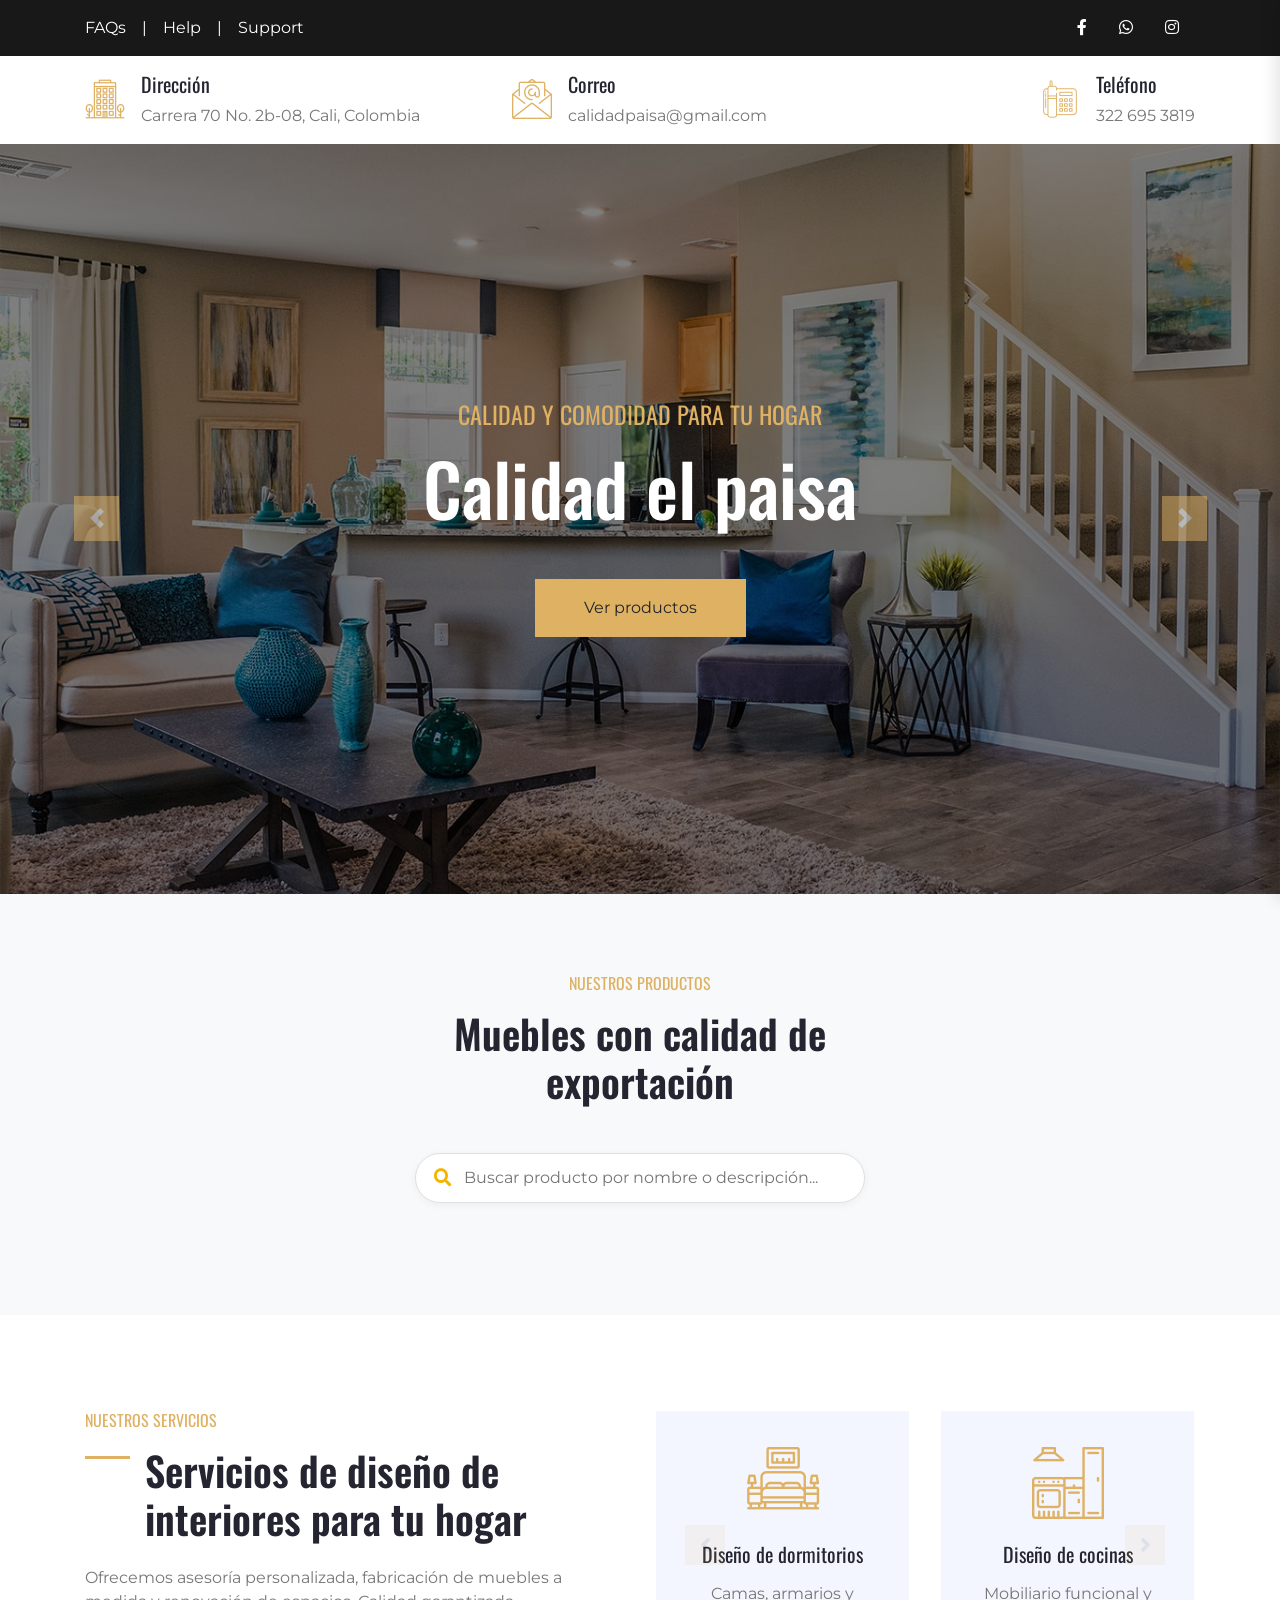
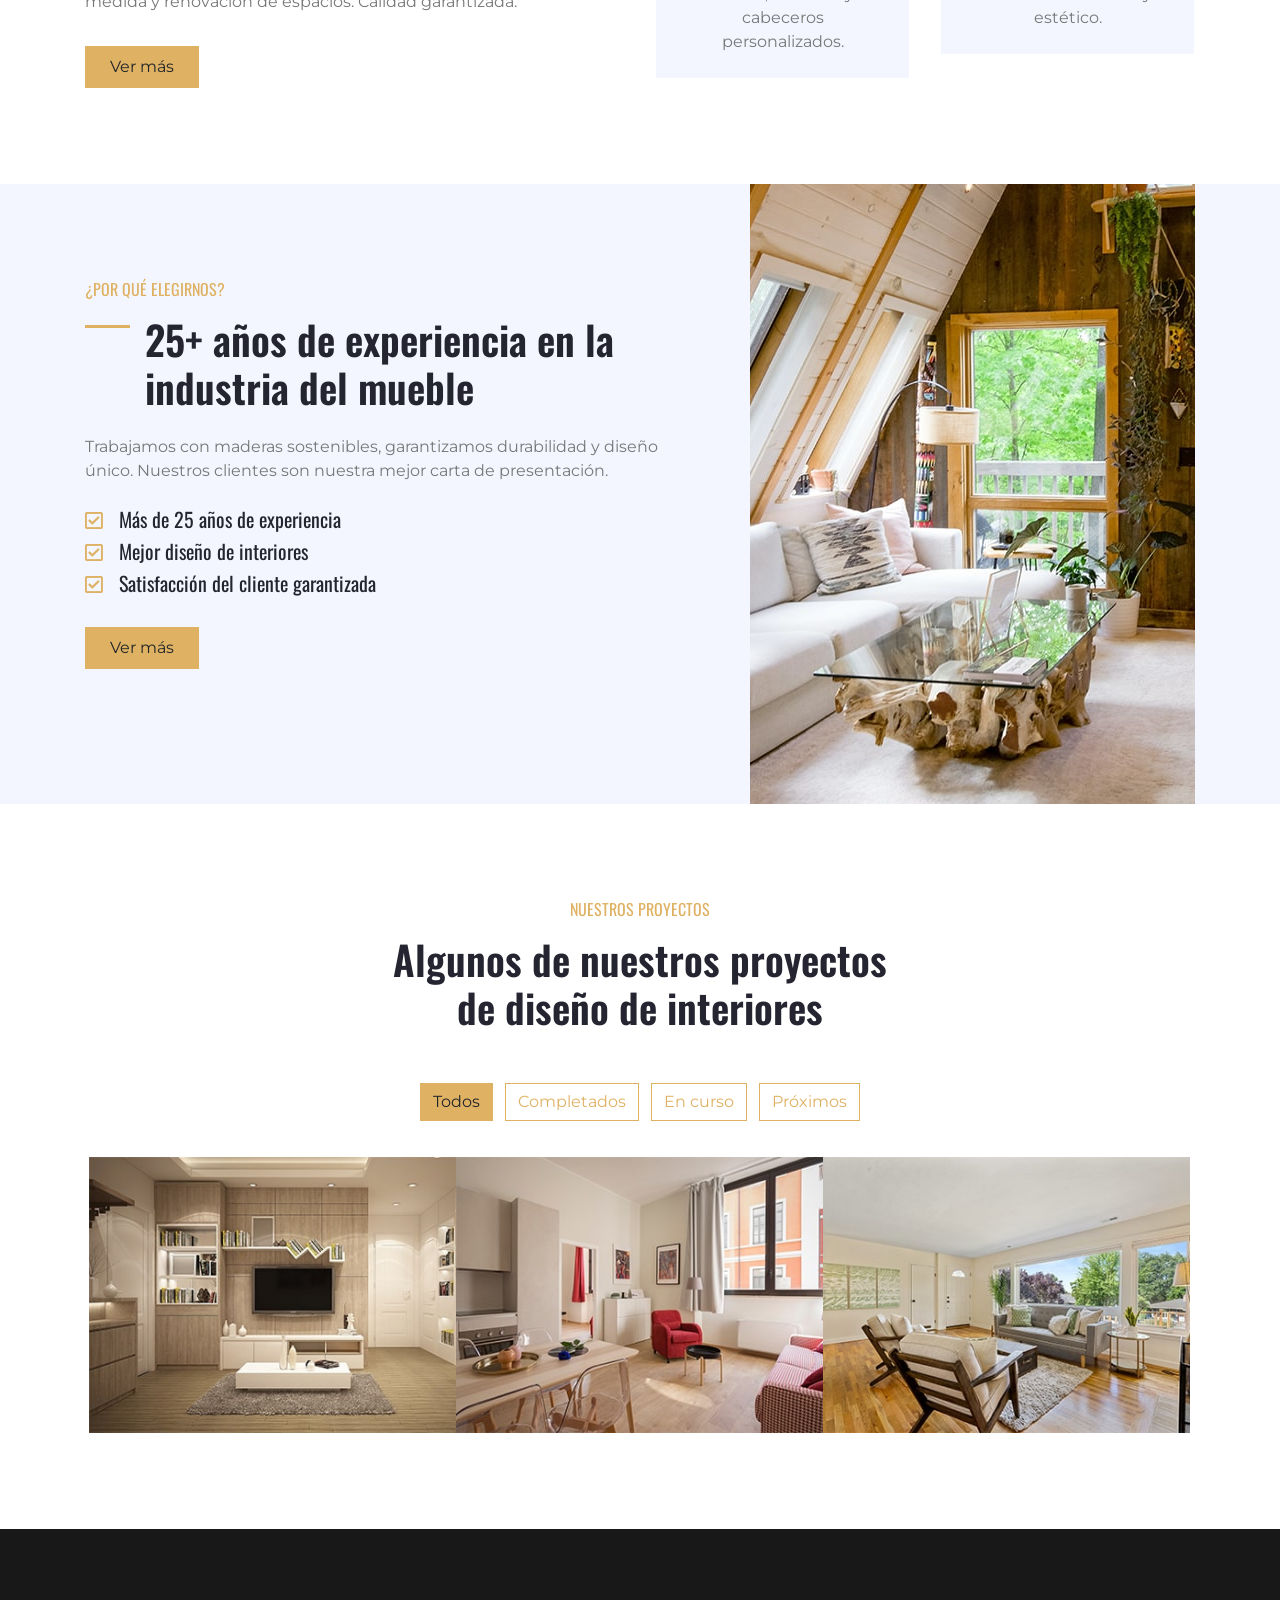
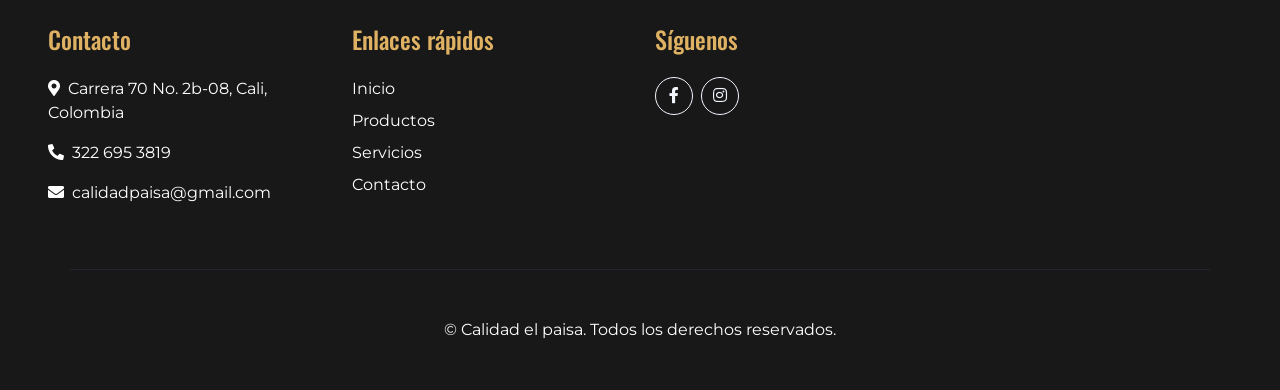
==== index.html @ 8c8263cc "crear un componente para el header" ====
<!DOCTYPE html>
<html lang="es">

<head>
    <meta charset="utf-8">
    <title>Calidad el paisa - Tienda de Muebles</title>
    <meta content="width=device-width, initial-scale=1.0" name="viewport">
    <meta content="Muebles de calidad, diseño de interiores, Calidad el paisa" name="keywords">
    <meta content="Tienda de muebles y diseño de interiores Calidad el paisa" name="description">

    <!-- Favicon -->
    <link href="img/favicon.ico" rel="icon">

    <!-- Google Web Fonts -->
    <link href="https://fonts.googleapis.com/css2?family=Montserrat&family=Oswald:wght@400;500;600&display=swap" rel="stylesheet">

    <!-- Font Awesome -->
    <link href="https://cdnjs.cloudflare.com/ajax/libs/font-awesome/5.10.0/css/all.min.css" rel="stylesheet">

    <!-- Flaticon Font -->
    <link href="lib/flaticon/font/flaticon.css" rel="stylesheet">

    <!-- Libraries Stylesheet -->
    <link href="lib/owlcarousel/assets/owl.carousel.min.css" rel="stylesheet">
    <link href="lib/lightbox/css/lightbox.min.css" rel="stylesheet">

    <!-- Customized Bootstrap Stylesheet -->
    <link href="css/style.css" rel="stylesheet">
    
    <style>
        .products-section {
            padding: 5rem 0;
            background: #f8f9fa;
        }
        .product-card {
            background: white;
            border-radius: 8px;
            overflow: hidden;
            transition: all 0.3s ease;
            box-shadow: 0 5px 15px rgba(0,0,0,0.05);
            margin-bottom: 30px;
        }
        .product-card:hover {
            transform: translateY(-5px);
            box-shadow: 0 15px 30px rgba(0,0,0,0.1);
        }
        .product-img {
            height: 250px;
            background-size: cover;
            background-position: center;
            background-color: #e9ecef;
        }
        .product-body {
            padding: 1.5rem;
        }
        .product-title {
            font-weight: 600;
            font-size: 1.2rem;
            margin-bottom: 0.5rem;
        }
        .product-price {
            font-size: 1.4rem;
            font-weight: 700;
            color: #f4b400;
            margin: 0.5rem 0;
        }
        .btn-add-cart {
            width: 100%;
            background: #f4b400;
            color: #2c2c2c;
            border: none;
            padding: 8px;
            border-radius: 4px;
            font-weight: 600;
            transition: 0.2s;
        }
        .btn-add-cart:hover {
            background: #e0a800;
        }
        .cart-sidebar {
            position: fixed;
            top: 0;
            right: -450px;
            width: 450px;
            height: 100%;
            background: white;
            box-shadow: -5px 0 15px rgba(0,0,0,0.1);
            z-index: 9999;
            transition: right 0.3s ease;
            display: flex;
            flex-direction: column;
        }
        .cart-sidebar.open {
            right: 0;
        }
        .cart-header {
            padding: 1.5rem;
            border-bottom: 1px solid #dee2e6;
            display: flex;
            justify-content: space-between;
            align-items: center;
        }
        .cart-items {
            flex: 1;
            overflow-y: auto;
            padding: 1rem;
        }
        .cart-item {
            display: flex;
            gap: 15px;
            margin-bottom: 1rem;
            border-bottom: 1px solid #f0f0f0;
            padding-bottom: 1rem;
        }
        .cart-item-img {
            width: 70px;
            height: 70px;
            background-size: cover;
            border-radius: 8px;
        }
        .cart-item-details {
            flex: 1;
        }
        .cart-item-title {
            font-weight: 600;
        }
        .cart-item-price {
            color: #f4b400;
            font-weight: 700;
        }
        .cart-qty {
            display: flex;
            align-items: center;
            gap: 10px;
            margin-top: 8px;
        }
        .cart-qty button {
            background: #f8f9fa;
            border: 1px solid #ddd;
            width: 28px;
            height: 28px;
            border-radius: 4px;
            cursor: pointer;
        }
        .cart-footer {
            padding: 1.5rem;
            border-top: 1px solid #dee2e6;
        }
        .cart-total {
            font-size: 1.3rem;
            font-weight: 800;
            margin-bottom: 1rem;
        }
        .btn-checkout {
            background: #f4b400;
            width: 100%;
            padding: 12px;
            border: none;
            border-radius: 4px;
            font-weight: bold;
        }
        .cart-count {
            background: #f4b400;
            color: #2c2c2c;
            border-radius: 50%;
            padding: 2px 8px;
            font-size: 12px;
            margin-left: 5px;
        }
        .toast-notification {
            position: fixed;
            bottom: 20px;
            left: 50%;
            transform: translateX(-50%);
            background: #28a745;
            color: white;
            padding: 10px 20px;
            border-radius: 40px;
            z-index: 10000;
            opacity: 0;
            transition: opacity 0.3s;
            pointer-events: none;
        }
        .toast-notification.show {
            opacity: 1;
        }
        .user-welcome {
            cursor: pointer;
        }
        .search-container {
            margin-bottom: 2rem;
            max-width: 450px;
            margin-left: auto;
            margin-right: auto;
        }
        .search-input-group {
            position: relative;
            display: flex;
            align-items: center;
            background: white;
            border-radius: 50px;
            box-shadow: 0 2px 8px rgba(0,0,0,0.05);
            border: 1px solid #e0e0e0;
            transition: all 0.2s;
        }
        .search-input-group:focus-within {
            border-color: #f4b400;
            box-shadow: 0 4px 12px rgba(244,180,0,0.1);
        }
        .search-icon {
            position: absolute;
            left: 18px;
            color: #f4b400;
            font-size: 1.1rem;
        }
        .search-input {
            width: 100%;
            padding: 12px 20px 12px 48px;
            border: none;
            border-radius: 50px;
            outline: none;
            font-size: 1rem;
            background: transparent;
        }
        .clear-search {
            position: absolute;
            right: 15px;
            background: none;
            border: none;
            color: #aaa;
            cursor: pointer;
            font-size: 1.2rem;
            display: none;
        }
        .clear-search:hover {
            color: #f4b400;
        }
        .no-results {
            text-align: center;
            padding: 3rem;
            background: white;
            border-radius: 12px;
            color: #6c757d;
        }
        @media (max-width: 576px) {
            .cart-sidebar { width: 100%; right: -100%; }
            .search-container { max-width: 100%; }
        }
    </style>
</head>

<body>

    <!-- Topbar -->
    <div class="container-fluid bg-dark py-3">
        <div class="container">
            <div class="row">
                <div class="col-md-6 text-center text-lg-left mb-2 mb-lg-0">
                    <div class="d-inline-flex align-items-center">
                        <a class="text-white pr-3" href="#">FAQs</a>
                        <span class="text-white">|</span>
                        <a class="text-white px-3" href="#">Help</a>
                        <span class="text-white">|</span>
                        <a class="text-white pl-3" href="#">Support</a>
                    </div>
                </div>
                <div class="col-md-6 text-center text-lg-right">
                    <div class="d-inline-flex align-items-center">
                        <a class="text-white px-3" href="https://www.facebook.com/people/Muebles-y-colchones-Calidad-el-Paisa/100066455125406/"><i class="fab fa-facebook-f"></i></a>
                        <a class="text-white px-3" href="javascript:void(0);"><i class="fab fa-whatsapp"></i></a>
                        <a class="text-white px-3" href="https://www.instagram.com/calidadelpaisa/"><i class="fab fa-instagram"></i></a>
                    </div>
                </div>
            </div>
        </div>
    </div>

    <div id="header-container"></div>

    <!-- Under Nav -->
    <div class="container-fluid bg-white py-3">
        <div class="container">
            <div class="row">
                <div class="col-lg-4 text-left mb-3 mb-lg-0">
                    <div class="d-inline-flex text-left">
                        <h1 class="flaticon-office font-weight-normal text-primary m-0 mr-3"></h1>
                        <div class="d-flex flex-column">
                            <h5>Dirección</h5>
                            <p class="m-0">Carrera 70 No. 2b-08, Cali, Colombia</p>
                        </div>
                    </div>
                </div>
                <div class="col-lg-4 text-left text-lg-center mb-3 mb-lg-0">
                    <div class="d-inline-flex text-left">
                        <h1 class="flaticon-email font-weight-normal text-primary m-0 mr-3"></h1>
                        <div class="d-flex flex-column">
                            <h5>Correo</h5>
                            <p class="m-0">calidadpaisa@gmail.com</p>
                        </div>
                    </div>
                </div>
                <div class="col-lg-4 text-left text-lg-right mb-3 mb-lg-0">
                    <div class="d-inline-flex text-left">
                        <h1 class="flaticon-telephone font-weight-normal text-primary m-0 mr-3"></h1>
                        <div class="d-flex flex-column">
                            <h5>Teléfono</h5>
                            <p class="m-0">322 695 3819</p>
                        </div>
                    </div>
                </div>
            </div>
        </div>
    </div>

    <!-- Carousel -->
    <div class="container-fluid p-0">
        <div id="header-carousel" class="carousel slide" data-ride="carousel">
            <div class="carousel-inner">
                <div class="carousel-item active">
                    <img class="w-100" src="img/carousel-1.jpg" alt="Image">
                    <div class="carousel-caption d-flex flex-column align-items-center justify-content-center">
                        <div class="p-3" style="max-width: 800px;">
                            <h4 class="text-primary text-uppercase font-weight-normal mb-md-3">Calidad y Comodidad para tu Hogar</h4>
                            <h3 class="display-3 text-white mb-md-4">Calidad el paisa</h3>
                            <a href="#productos" class="btn btn-primary py-md-3 px-md-5 mt-2 mt-md-4">Ver productos</a>
                        </div>
                    </div>
                </div>
                <div class="carousel-item">
                    <img class="w-100" src="img/carousel-2.jpg" alt="Image">
                    <div class="carousel-caption d-flex flex-column align-items-center justify-content-center">
                        <div class="p-3" style="max-width: 800px;">
                            <h4 class="text-primary text-uppercase font-weight-normal mb-md-3">Diseño y Elegancia</h4>
                            <h3 class="display-3 text-white mb-md-4">Muebles hechos con amor</h3>
                            <a href="#productos" class="btn btn-primary py-md-3 px-md-5 mt-2 mt-md-4">Comprar ahora</a>
                        </div>
                    </div>
                </div>
            </div>
            <a class="carousel-control-prev" href="#header-carousel" data-slide="prev">
                <div class="btn btn-primary" style="width: 45px; height: 45px;">
                    <span class="carousel-control-prev-icon mb-n2"></span>
                </div>
            </a>
            <a class="carousel-control-next" href="#header-carousel" data-slide="next">
                <div class="btn btn-primary" style="width: 45px; height: 45px;">
                    <span class="carousel-control-next-icon mb-n2"></span>
                </div>
            </a>
        </div>
    </div>

    <!-- SECCIÓN DE PRODUCTOS (CON BÚSQUEDA) -->
    <div id="productos" class="container-fluid products-section">
        <div class="container">
            <div class="row justify-content-center">
                <div class="col-lg-6 col-md-8 text-center mb-4">
                    <h6 class="text-primary font-weight-normal text-uppercase mb-3">Nuestros productos</h6>
                    <h1 class="mb-4">Muebles con calidad de exportación</h1>
                </div>
            </div>
            
            <!-- Barra de búsqueda con lupa -->
            <div class="row justify-content-center">
                <div class="col-md-8 col-lg-6">
                    <div class="search-container">
                        <div class="search-input-group">
                            <i class="fas fa-search search-icon"></i>
                            <input type="text" id="searchInput" class="search-input" placeholder="Buscar producto por nombre o descripción...">
                            <button id="clearSearchBtn" class="clear-search" aria-label="Limpiar búsqueda"><i class="fas fa-times-circle"></i></button>
                        </div>
                    </div>
                </div>
            </div>

            <div class="row" id="productsGrid">
                <!-- Los productos se cargarán con JS -->
            </div>
        </div>
    </div>

    <!-- Services Start -->
    <div class="container-fluid py-5">
        <div class="container py-5">
            <div class="row">
                <div class="col-lg-6 pr-lg-5">
                    <h6 class="text-primary font-weight-normal text-uppercase mb-3">Nuestros servicios</h6>
                    <h1 class="mb-4 section-title">Servicios de diseño de interiores para tu hogar</h1>
                    <p>Ofrecemos asesoría personalizada, fabricación de muebles a medida y renovación de espacios. Calidad garantizada.</p>
                    <a href="#" class="btn btn-primary mt-3 py-2 px-4">Ver más</a>
                </div>
                <div class="col-lg-6 p-0 pt-5 pt-lg-0">
                    <div class="owl-carousel service-carousel position-relative">
                        <div class="d-flex flex-column text-center bg-light mx-3 p-4">
                            <h3 class="flaticon-bedroom display-3 font-weight-normal text-primary mb-3"></h3>
                            <h5 class="mb-3">Diseño de dormitorios</h5>
                            <p class="m-0">Camas, armarios y cabeceros personalizados.</p>
                        </div>
                        <div class="d-flex flex-column text-center bg-light mx-3 p-4">
                            <h3 class="flaticon-kitchen display-3 font-weight-normal text-primary mb-3"></h3>
                            <h5 class="mb-3">Diseño de cocinas</h5>
                            <p class="m-0">Mobiliario funcional y estético.</p>
                        </div>
                        <div class="d-flex flex-column text-center bg-light mx-3 p-4">
                            <h3 class="flaticon-bathroom display-3 font-weight-normal text-primary mb-3"></h3>
                            <h5 class="mb-3">Diseño de baños</h5>
                            <p class="m-0">Muebles de baño en madera tratada.</p>
                        </div>
                    </div>
                </div>
            </div>
        </div>
    </div>
    <!-- Services End -->

    <!-- Features Start -->
    <div class="container-fluid bg-light">
        <div class="container">
            <div class="row">
                <div class="col-lg-7 mt-5 py-5 pr-lg-5">
                    <h6 class="text-primary font-weight-normal text-uppercase mb-3">¿Por qué elegirnos?</h6>
                    <h1 class="mb-4 section-title">25+ años de experiencia en la industria del mueble</h1>
                    <p class="mb-4">Trabajamos con maderas sostenibles, garantizamos durabilidad y diseño único. Nuestros clientes son nuestra mejor carta de presentación.</p>
                    <ul class="list-inline">
                        <li><h5><i class="far fa-check-square text-primary mr-3"></i>Más de 25 años de experiencia</h5></li>
                        <li><h5><i class="far fa-check-square text-primary mr-3"></i>Mejor diseño de interiores</h5></li>
                        <li><h5><i class="far fa-check-square text-primary mr-3"></i>Satisfacción del cliente garantizada</h5></li>
                    </ul>
                    <a href="#" class="btn btn-primary mt-3 py-2 px-4">Ver más</a>
                </div>
                <div class="col-lg-5">
                    <div class="d-flex flex-column align-items-center justify-content-center h-100 overflow-hidden">
                        <img class="h-100" src="img/feature.jpg" alt="">
                    </div>
                </div>
            </div>
        </div>
    </div>
    <!-- Features End -->

    <!-- Projects Start -->
    <div class="container-fluid py-5">
        <div class="container py-5">
            <div class="row justify-content-center">
                <div class="col-lg-6 col-md-8 col text-center mb-4">
                    <h6 class="text-primary font-weight-normal text-uppercase mb-3">Nuestros proyectos</h6>
                    <h1 class="mb-4">Algunos de nuestros proyectos de diseño de interiores</h1>
                </div>
            </div>
            <div class="row">
                <div class="col-12 text-center mb-2">
                    <ul class="list-inline mb-4" id="portfolio-flters">
                        <li class="btn btn-outline-primary m-1 active" data-filter="*">Todos</li>
                        <li class="btn btn-outline-primary m-1" data-filter=".first">Completados</li>
                        <li class="btn btn-outline-primary m-1" data-filter=".second">En curso</li>
                        <li class="btn btn-outline-primary m-1" data-filter=".third">Próximos</li>
                    </ul>
                </div>
            </div>
            <div class="row mx-1 portfolio-container">
                <div class="col-lg-4 col-md-6 col-sm-12 p-0 portfolio-item first">
                    <div class="position-relative overflow-hidden">
                        <div class="portfolio-img d-flex align-items-center justify-content-center">
                            <img class="img-fluid" src="img/portfolio-1.jpg" alt="">
                        </div>
                        <div class="portfolio-text bg-secondary d-flex flex-column align-items-center justify-content-center">
                            <h4 class="text-white mb-4">Sala de estar</h4>
                            <div class="d-flex align-items-center justify-content-center">
                                <a class="btn btn-outline-primary m-1" href="#"><i class="fa fa-link"></i></a>
                                <a class="btn btn-outline-primary m-1" href="img/portfolio-1.jpg" data-lightbox="portfolio"><i class="fa fa-eye"></i></a>
                            </div>
                        </div>
                    </div>
                </div>
                <div class="col-lg-4 col-md-6 col-sm-12 p-0 portfolio-item second">
                    <div class="position-relative overflow-hidden">
                        <div class="portfolio-img d-flex align-items-center justify-content-center">
                            <img class="img-fluid" src="img/portfolio-2.jpg" alt="">
                        </div>
                        <div class="portfolio-text bg-secondary d-flex flex-column align-items-center justify-content-center">
                            <h4 class="text-white mb-4">Comedor rústico</h4>
                            <div class="d-flex align-items-center justify-content-center">
                                <a class="btn btn-outline-primary m-1" href="#"><i class="fa fa-link"></i></a>
                                <a class="btn btn-outline-primary m-1" href="img/portfolio-2.jpg" data-lightbox="portfolio"><i class="fa fa-eye"></i></a>
                            </div>
                        </div>
                    </div>
                </div>
                <div class="col-lg-4 col-md-6 col-sm-12 p-0 portfolio-item third">
                    <div class="position-relative overflow-hidden">
                        <div class="portfolio-img d-flex align-items-center justify-content-center">
                            <img class="img-fluid" src="img/portfolio-3.jpg" alt="">
                        </div>
                        <div class="portfolio-text bg-secondary d-flex flex-column align-items-center justify-content-center">
                            <h4 class="text-white mb-4">Oficina en casa</h4>
                            <div class="d-flex align-items-center justify-content-center">
                                <a class="btn btn-outline-primary m-1" href="#"><i class="fa fa-link"></i></a>
                                <a class="btn btn-outline-primary m-1" href="img/portfolio-3.jpg" data-lightbox="portfolio"><i class="fa fa-eye"></i></a>
                            </div>
                        </div>
                    </div>
                </div>
            </div>
        </div>
    </div>
    <!-- Projects End -->

    <!-- Footer -->
    <div class="container-fluid bg-dark text-white py-5 px-sm-3 px-md-5">
        <div class="row pt-5">
            <div class="col-lg-3 col-md-6 mb-5">
                <h4 class="text-primary mb-4">Contacto</h4>
                <p><i class="fa fa-map-marker-alt mr-2"></i>Carrera 70 No. 2b-08, Cali, Colombia</p>
                <p><i class="fa fa-phone-alt mr-2"></i>322 695 3819</p>
                <p><i class="fa fa-envelope mr-2"></i>calidadpaisa@gmail.com</p>
            </div>
            <div class="col-lg-3 col-md-6 mb-5">
                <h4 class="text-primary mb-4">Enlaces rápidos</h4>
                <div class="d-flex flex-column justify-content-start">
                    <a class="text-white mb-2" href="#">Inicio</a>
                    <a class="text-white mb-2" href="#">Productos</a>
                    <a class="text-white mb-2" href="#">Servicios</a>
                    <a class="text-white mb-2" href="#">Contacto</a>
                </div>
            </div>
            <div class="col-lg-3 col-md-6 mb-5">
                <h4 class="text-primary mb-4">Síguenos</h4>
                <div class="d-flex justify-content-start">
                    <a class="btn btn-outline-light rounded-circle text-center mr-2 px-0" style="width: 38px; height: 38px;" href="#"><i class="fab fa-facebook-f"></i></a>
                    <a class="btn btn-outline-light rounded-circle text-center mr-2 px-0" style="width: 38px; height: 38px;" href="#"><i class="fab fa-instagram"></i></a>
                </div>
            </div>
        </div>
        <div class="container border-top border-secondary pt-5">
            <p class="m-0 text-center text-white">&copy; Calidad el paisa. Todos los derechos reservados.</p>
        </div>
    </div>

    <!-- Carrito lateral -->
    <div id="cartSidebar" class="cart-sidebar">
        <div class="cart-header">
            <h5><i class="fas fa-shopping-cart"></i> Mi carrito</h5>
            <button id="closeCartBtn" class="close-cart" style="background:none; border:none; font-size:1.5rem;">&times;</button>
        </div>
        <div id="cartItemsList" class="cart-items">Carrito vacío</div>
        <div class="cart-footer">
            <div class="cart-total">Total: <span id="cartTotalAmount">$0</span></div>
            <button id="checkoutBtn" class="btn-checkout">Proceder al pago</button>
        </div>
    </div>

    <div id="toastMsg" class="toast-notification">Producto agregado</div>

    <script src="https://code.jquery.com/jquery-3.4.1.min.js"></script>
    <script src="https://stackpath.bootstrapcdn.com/bootstrap/4.4.1/js/bootstrap.bundle.min.js"></script>
    <script src="lib/easing/easing.min.js"></script>
    <script src="lib/owlcarousel/owl.carousel.min.js"></script>
    <script src="lib/isotope/isotope.pkgd.min.js"></script>
    <script src="lib/lightbox/js/lightbox.min.js"></script>
    <script src="js/main.js"></script>
    <script src="js/api.js"></script>
    <script src="componentes/header.js"></script>

    <script>
        let products = [];

        let cart = [];

        function formatCOP(price) {
            return new Intl.NumberFormat('es-CO', { style: 'currency', currency: 'COP', minimumFractionDigits: 0 }).format(price);
        }

        function saveCart() {
            localStorage.setItem('elPaisaCart', JSON.stringify(cart));
            updateCartUI();
        }

        function loadCart() {
            const saved = localStorage.getItem('elPaisaCart');
            if (saved) cart = JSON.parse(saved);
            updateCartUI();
        }

        function addToCart(product) {
            const existing = cart.find(item => item.id === product.id);
            if (existing) existing.quantity += 1;
            else cart.push({ ...product, quantity: 1 });
            saveCart();
            showToast(`${product.name} añadido al carrito`);
        }

        function updateCartUI() {
            const count = cart.reduce((sum, i) => sum + i.quantity, 0);
            document.getElementById('cartCountNav').innerText = count;
            const container = document.getElementById('cartItemsList');
            let total = 0;
            if (cart.length === 0) {
                container.innerHTML = '<div class="text-center">🛒 Carrito vacío</div>';
                document.getElementById('cartTotalAmount').innerText = formatCOP(0);
                return;
            }
            let html = '';
            cart.forEach(item => {
                const itemTotal = item.price * item.quantity;
                total += itemTotal;
                html += `
                    <div class="cart-item" data-id="${item.id}">
                        <div class="cart-item-img" style="background-image: url('${item.image}'); background-size:cover;"></div>
                        <div class="cart-item-details">
                            <div class="cart-item-title">${item.name}</div>
                            <div class="cart-item-price">${formatCOP(item.price)}</div>
                            <div class="cart-qty">
                                <button class="decr-qty" data-id="${item.id}">-</button>
                                <span>${item.quantity}</span>
                                <button class="incr-qty" data-id="${item.id}">+</button>
                                <button class="remove-item" data-id="${item.id}" style="margin-left:auto; background:none; border:none; color:#dc3545;"><i class="fas fa-trash-alt"></i></button>
                            </div>
                        </div>
                    </div>
                `;
            });
            container.innerHTML = html;
            document.getElementById('cartTotalAmount').innerHTML = formatCOP(total);

            document.querySelectorAll('.decr-qty').forEach(btn => {
                btn.addEventListener('click', () => {
                    const id = parseInt(btn.dataset.id);
                    const idx = cart.findIndex(i => i.id === id);
                    if (cart[idx].quantity > 1) cart[idx].quantity--;
                    else cart.splice(idx, 1);
                    saveCart();
                });
            });
            document.querySelectorAll('.incr-qty').forEach(btn => {
                btn.addEventListener('click', () => {
                    const id = parseInt(btn.dataset.id);
                    const item = cart.find(i => i.id === id);
                    item.quantity++;
                    saveCart();
                });
            });
            document.querySelectorAll('.remove-item').forEach(btn => {
                btn.addEventListener('click', () => {
                    const id = parseInt(btn.dataset.id);
                    cart = cart.filter(i => i.id !== id);
                    saveCart();
                });
            });
        }

        function showToast(msg) {
            const toast = document.getElementById('toastMsg');
            toast.innerText = msg;
            toast.classList.add('show');
            setTimeout(() => toast.classList.remove('show'), 2000);
        }

        function renderProducts(productsToRender = products) {
            const grid = document.getElementById('productsGrid');
            if (!grid) return;
            if (productsToRender.length === 0) {
                grid.innerHTML = `<div class="col-12"><div class="no-results"><i class="fas fa-search fa-2x mb-3"></i><h4>No encontramos productos</h4><p>Intenta con otra palabra clave</p></div></div>`;
                return;
            }
            grid.innerHTML = productsToRender.map(p => `
                <div class="col-lg-4 col-md-6">
                    <div class="product-card">
                        <div class="product-img" style="background-image: url('${p.image}');"></div>
                        <div class="product-body">
                            <h5 class="product-title">${p.name}</h5>
                            <p class="product-desc" style="color:#6c757d;">${p.desc}</p>
                            <div class="product-price">${formatCOP(p.price)}</div>
                            <button class="btn-add-cart" data-id="${p.id}"><i class="fas fa-cart-plus"></i> Añadir al carrito</button>
                        </div>
                    </div>
                </div>
            `).join('');
            document.querySelectorAll('.btn-add-cart').forEach(btn => {
                btn.addEventListener('click', () => {
                    const id = parseInt(btn.dataset.id);
                    const prod = productsToRender.find(p => p.id === id);
                    if (prod) addToCart(prod);
                });
            });
        }

        function filterProducts(searchTerm) {
            if (!searchTerm.trim()) {
                renderProducts(products);
                return;
            }
            const term = searchTerm.trim().toLowerCase();
            const filtered = products.filter(p => p.name.toLowerCase().includes(term) || p.desc.toLowerCase().includes(term));
            renderProducts(filtered);
            const clearBtn = document.getElementById('clearSearchBtn');
            if (clearBtn) clearBtn.style.display = searchTerm.trim() ? 'block' : 'none';
        }

        var cartSidebar = document.getElementById('cartSidebar');
        document.getElementById('closeCartBtn').addEventListener('click', () => {
            cartSidebar.classList.remove('open');
        });

        document.getElementById('checkoutBtn').addEventListener('click', () => {
            if (cart.length === 0) {
                showToast("El carrito está vacío");
                return;
            }
            window.location.href = 'pago.html';
        });

        const searchInput = document.getElementById('searchInput');
        const clearBtn = document.getElementById('clearSearchBtn');
        if (searchInput) {
            searchInput.addEventListener('input', (e) => filterProducts(e.target.value));
        }
        if (clearBtn) {
            clearBtn.addEventListener('click', () => {
                if (searchInput) {
                    searchInput.value = '';
                    filterProducts('');
                    searchInput.focus();
                }
            });
        }

        document.addEventListener('headerLoaded', function () {
            loadCart();
            API.getProductos().then(res => {
                if (res.success) {
                    products = res.productos.map(p => ({
                        id: parseInt(p.id_producto),
                        name: p.nombre,
                        desc: p.descripcion,
                        price: p.precio,
                        image: p.imagen_url
                    }));
                }
                renderProducts();
            }).catch(() => renderProducts());
        });
    </script>
</body>
</html>
---- css/style.css ----
/******* Bootstrap Theming ********/
/*!
 * Bootstrap v4.5.3 (https://getbootstrap.com/)
 * Copyright 2011-2020 The Bootstrap Authors
 * Copyright 2011-2020 Twitter, Inc.
 * Licensed under MIT (https://github.com/twbs/bootstrap/blob/main/LICENSE)
 */
:root {
  --blue: #007bff;
  --indigo: #6610f2;
  --purple: #6f42c1;
  --pink: #e83e8c;
  --red: #dc3545;
  --orange: #fd7e14;
  --yellow: #ffc107;
  --green: #28a745;
  --teal: #20c997;
  --cyan: #17a2b8;
  --white: #fff;
  --gray: #6c757d;
  --gray-dark: #343a40;
  --primary: #DFB163;
  --secondary: #252531;
  --success: #28a745;
  --info: #17a2b8;
  --warning: #ffc107;
  --danger: #dc3545;
  --light: #F3F6FF;
  --dark: #181818;
  --breakpoint-xs: 0;
  --breakpoint-sm: 576px;
  --breakpoint-md: 768px;
  --breakpoint-lg: 992px;
  --breakpoint-xl: 1200px;
  --font-family-sans-serif: "Montserrat", sans-serif;
  --font-family-monospace: SFMono-Regular, Menlo, Monaco, Consolas, "Liberation Mono", "Courier New", monospace;
}

*,
*::before,
*::after {
  box-sizing: border-box;
}

html {
  font-family: sans-serif;
  line-height: 1.15;
  -webkit-text-size-adjust: 100%;
  -webkit-tap-highlight-color: rgba(0, 0, 0, 0);
}

article, aside, figcaption, figure, footer, header, hgroup, main, nav, section {
  display: block;
}

body {
  margin: 0;
  font-family: "Montserrat", sans-serif;
  font-size: 1rem;
  font-weight: 400;
  line-height: 1.5;
  color: #777777;
  text-align: left;
  background-color: #fff;
}

[tabindex="-1"]:focus:not(:focus-visible) {
  outline: 0 !important;
}

hr {
  box-sizing: content-box;
  height: 0;
  overflow: visible;
}

h1, h2, h3, h4, h5, h6 {
  margin-top: 0;
  margin-bottom: 0.5rem;
}

p {
  margin-top: 0;
  margin-bottom: 1rem;
}

abbr[title],
abbr[data-original-title] {
  text-decoration: underline;
  text-decoration: underline dotted;
  cursor: help;
  border-bottom: 0;
  text-decoration-skip-ink: none;
}

address {
  margin-bottom: 1rem;
  font-style: normal;
  line-height: inherit;
}

ol,
ul,
dl {
  margin-top: 0;
  margin-bottom: 1rem;
}

ol ol,
ul ul,
ol ul,
ul ol {
  margin-bottom: 0;
}

dt {
  font-weight: 700;
}

dd {
  margin-bottom: .5rem;
  margin-left: 0;
}

blockquote {
  margin: 0 0 1rem;
}

b,
strong {
  font-weight: bolder;
}

small {
  font-size: 80%;
}

sub,
sup {
  position: relative;
  font-size: 75%;
  line-height: 0;
  vertical-align: baseline;
}

sub {
  bottom: -.25em;
}

sup {
  top: -.5em;
}

a {
  color: #DFB163;
  text-decoration: none;
  background-color: transparent;
}

a:hover {
  color: #cc902a;
  text-decoration: underline;
}

a:not([href]):not([class]) {
  color: inherit;
  text-decoration: none;
}

a:not([href]):not([class]):hover {
  color: inherit;
  text-decoration: none;
}

pre,
code,
kbd,
samp {
  font-family: SFMono-Regular, Menlo, Monaco, Consolas, "Liberation Mono", "Courier New", monospace;
  font-size: 1em;
}

pre {
  margin-top: 0;
  margin-bottom: 1rem;
  overflow: auto;
  -ms-overflow-style: scrollbar;
}

figure {
  margin: 0 0 1rem;
}

img {
  vertical-align: middle;
  border-style: none;
}

svg {
  overflow: hidden;
  vertical-align: middle;
}

table {
  border-collapse: collapse;
}

caption {
  padding-top: 0.75rem;
  padding-bottom: 0.75rem;
  color: #6c757d;
  text-align: left;
  caption-side: bottom;
}

th {
  text-align: inherit;
  text-align: -webkit-match-parent;
}

label {
  display: inline-block;
  margin-bottom: 0.5rem;
}

button {
  border-radius: 0;
}

button:focus {
  outline: 1px dotted;
  outline: 5px auto -webkit-focus-ring-color;
}

input,
button,
select,
optgroup,
textarea {
  margin: 0;
  font-family: inherit;
  font-size: inherit;
  line-height: inherit;
}

button,
input {
  overflow: visible;
}

button,
select {
  text-transform: none;
}

[role="button"] {
  cursor: pointer;
}

select {
  word-wrap: normal;
}

button,
[type="button"],
[type="reset"],
[type="submit"] {
  -webkit-appearance: button;
}

button:not(:disabled),
[type="button"]:not(:disabled),
[type="reset"]:not(:disabled),
[type="submit"]:not(:disabled) {
  cursor: pointer;
}

button::-moz-focus-inner,
[type="button"]::-moz-focus-inner,
[type="reset"]::-moz-focus-inner,
[type="submit"]::-moz-focus-inner {
  padding: 0;
  border-style: none;
}

input[type="radio"],
input[type="checkbox"] {
  box-sizing: border-box;
  padding: 0;
}

textarea {
  overflow: auto;
  resize: vertical;
}

fieldset {
  min-width: 0;
  padding: 0;
  margin: 0;
  border: 0;
}

legend {
  display: block;
  width: 100%;
  max-width: 100%;
  padding: 0;
  margin-bottom: .5rem;
  font-size: 1.5rem;
  line-height: inherit;
  color: inherit;
  white-space: normal;
}

@media (max-width: 1200px) {
  legend {
    font-size: calc(1.275rem + 0.3vw) ;
  }
}

progress {
  vertical-align: baseline;
}

[type="number"]::-webkit-inner-spin-button,
[type="number"]::-webkit-outer-spin-button {
  height: auto;
}

[type="search"] {
  outline-offset: -2px;
  -webkit-appearance: none;
}

[type="search"]::-webkit-search-decoration {
  -webkit-appearance: none;
}

::-webkit-file-upload-button {
  font: inherit;
  -webkit-appearance: button;
}

output {
  display: inline-block;
}

summary {
  display: list-item;
  cursor: pointer;
}

template {
  display: none;
}

[hidden] {
  display: none !important;
}

h1, h2, h3, h4, h5, h6,
.h1, .h2, .h3, .h4, .h5, .h6 {
  margin-bottom: 0.5rem;
  font-family: "Oswald", sans-serif;
  font-weight: 500;
  line-height: 1.2;
  color: #252531;
}

h1, .h1 {
  font-size: 2.5rem;
}

@media (max-width: 1200px) {
  h1, .h1 {
    font-size: calc(1.375rem + 1.5vw) ;
  }
}

h2, .h2 {
  font-size: 2rem;
}

@media (max-width: 1200px) {
  h2, .h2 {
    font-size: calc(1.325rem + 0.9vw) ;
  }
}

h3, .h3 {
  font-size: 1.75rem;
}

@media (max-width: 1200px) {
  h3, .h3 {
    font-size: calc(1.3rem + 0.6vw) ;
  }
}

h4, .h4 {
  font-size: 1.5rem;
}

@media (max-width: 1200px) {
  h4, .h4 {
    font-size: calc(1.275rem + 0.3vw) ;
  }
}

h5, .h5 {
  font-size: 1.25rem;
}

h6, .h6 {
  font-size: 1rem;
}

.lead {
  font-size: 1.25rem;
  font-weight: 300;
}

.display-1 {
  font-size: 6rem;
  font-weight: 300;
  line-height: 1.2;
}

@media (max-width: 1200px) {
  .display-1 {
    font-size: calc(1.725rem + 5.7vw) ;
  }
}

.display-2 {
  font-size: 5.5rem;
  font-weight: 300;
  line-height: 1.2;
}

@media (max-width: 1200px) {
  .display-2 {
    font-size: calc(1.675rem + 5.1vw) ;
  }
}

.display-3 {
  font-size: 4.5rem;
  font-weight: 300;
  line-height: 1.2;
}

@media (max-width: 1200px) {
  .display-3 {
    font-size: calc(1.575rem + 3.9vw) ;
  }
}

.display-4 {
  font-size: 3.5rem;
  font-weight: 300;
  line-height: 1.2;
}

@media (max-width: 1200px) {
  .display-4 {
    font-size: calc(1.475rem + 2.7vw) ;
  }
}

hr {
  margin-top: 1rem;
  margin-bottom: 1rem;
  border: 0;
  border-top: 1px solid rgba(0, 0, 0, 0.1);
}

small,
.small {
  font-size: 80%;
  font-weight: 400;
}

mark,
.mark {
  padding: 0.2em;
  background-color: #fcf8e3;
}

.list-unstyled {
  padding-left: 0;
  list-style: none;
}

.list-inline {
  padding-left: 0;
  list-style: none;
}

.list-inline-item {
  display: inline-block;
}

.list-inline-item:not(:last-child) {
  margin-right: 0.5rem;
}

.initialism {
  font-size: 90%;
  text-transform: uppercase;
}

.blockquote {
  margin-bottom: 1rem;
  font-size: 1.25rem;
}

.blockquote-footer {
  display: block;
  font-size: 80%;
  color: #6c757d;
}

.blockquote-footer::before {
  content: "\2014\00A0";
}

.img-fluid {
  max-width: 100%;
  height: auto;
}

.img-thumbnail {
  padding: 0.25rem;
  background-color: #fff;
  border: 1px solid #dee2e6;
  max-width: 100%;
  height: auto;
}

.figure {
  display: inline-block;
}

.figure-img {
  margin-bottom: 0.5rem;
  line-height: 1;
}

.figure-caption {
  font-size: 90%;
  color: #6c757d;
}

code {
  font-size: 87.5%;
  color: #e83e8c;
  word-wrap: break-word;
}

a > code {
  color: inherit;
}

kbd {
  padding: 0.2rem 0.4rem;
  font-size: 87.5%;
  color: #fff;
  background-color: #212529;
}

kbd kbd {
  padding: 0;
  font-size: 100%;
  font-weight: 700;
}

pre {
  display: block;
  font-size: 87.5%;
  color: #212529;
}

pre code {
  font-size: inherit;
  color: inherit;
  word-break: normal;
}

.pre-scrollable {
  max-height: 340px;
  overflow-y: scroll;
}

.container,
.container-fluid,
.container-sm,
.container-md,
.container-lg,
.container-xl {
  width: 100%;
  padding-right: 15px;
  padding-left: 15px;
  margin-right: auto;
  margin-left: auto;
}

@media (min-width: 576px) {
  .container, .container-sm {
    max-width: 540px;
  }
}

@media (min-width: 768px) {
  .container, .container-sm, .container-md {
    max-width: 720px;
  }
}

@media (min-width: 992px) {
  .container, .container-sm, .container-md, .container-lg {
    max-width: 960px;
  }
}

@media (min-width: 1200px) {
  .container, .container-sm, .container-md, .container-lg, .container-xl {
    max-width: 1140px;
  }
}

.row {
  display: flex;
  flex-wrap: wrap;
  margin-right: -15px;
  margin-left: -15px;
}

.no-gutters {
  margin-right: 0;
  margin-left: 0;
}

.no-gutters > .col,
.no-gutters > [class*="col-"] {
  padding-right: 0;
  padding-left: 0;
}

.col-1, .col-2, .col-3, .col-4, .col-5, .col-6, .col-7, .col-8, .col-9, .col-10, .col-11, .col-12, .col,
.col-auto, .col-sm-1, .col-sm-2, .col-sm-3, .col-sm-4, .col-sm-5, .col-sm-6, .col-sm-7, .col-sm-8, .col-sm-9, .col-sm-10, .col-sm-11, .col-sm-12, .col-sm,
.col-sm-auto, .col-md-1, .col-md-2, .col-md-3, .col-md-4, .col-md-5, .col-md-6, .col-md-7, .col-md-8, .col-md-9, .col-md-10, .col-md-11, .col-md-12, .col-md,
.col-md-auto, .col-lg-1, .col-lg-2, .col-lg-3, .col-lg-4, .col-lg-5, .col-lg-6, .col-lg-7, .col-lg-8, .col-lg-9, .col-lg-10, .col-lg-11, .col-lg-12, .col-lg,
.col-lg-auto, .col-xl-1, .col-xl-2, .col-xl-3, .col-xl-4, .col-xl-5, .col-xl-6, .col-xl-7, .col-xl-8, .col-xl-9, .col-xl-10, .col-xl-11, .col-xl-12, .col-xl,
.col-xl-auto {
  position: relative;
  width: 100%;
  padding-right: 15px;
  padding-left: 15px;
}

.col {
  flex-basis: 0;
  flex-grow: 1;
  max-width: 100%;
}

.row-cols-1 > * {
  flex: 0 0 100%;
  max-width: 100%;
}

.row-cols-2 > * {
  flex: 0 0 50%;
  max-width: 50%;
}

.row-cols-3 > * {
  flex: 0 0 33.33333%;
  max-width: 33.33333%;
}

.row-cols-4 > * {
  flex: 0 0 25%;
  max-width: 25%;
}

.row-cols-5 > * {
  flex: 0 0 20%;
  max-width: 20%;
}

.row-cols-6 > * {
  flex: 0 0 16.66667%;
  max-width: 16.66667%;
}

.col-auto {
  flex: 0 0 auto;
  width: auto;
  max-width: 100%;
}

.col-1 {
  flex: 0 0 8.33333%;
  max-width: 8.33333%;
}

.col-2 {
  flex: 0 0 16.66667%;
  max-width: 16.66667%;
}

.col-3 {
  flex: 0 0 25%;
  max-width: 25%;
}

.col-4 {
  flex: 0 0 33.33333%;
  max-width: 33.33333%;
}

.col-5 {
  flex: 0 0 41.66667%;
  max-width: 41.66667%;
}

.col-6 {
  flex: 0 0 50%;
  max-width: 50%;
}

.col-7 {
  flex: 0 0 58.33333%;
  max-width: 58.33333%;
}

.col-8 {
  flex: 0 0 66.66667%;
  max-width: 66.66667%;
}

.col-9 {
  flex: 0 0 75%;
  max-width: 75%;
}

.col-10 {
  flex: 0 0 83.33333%;
  max-width: 83.33333%;
}

.col-11 {
  flex: 0 0 91.66667%;
  max-width: 91.66667%;
}

.col-12 {
  flex: 0 0 100%;
  max-width: 100%;
}

.order-first {
  order: -1;
}

.order-last {
  order: 13;
}

.order-0 {
  order: 0;
}

.order-1 {
  order: 1;
}

.order-2 {
  order: 2;
}

.order-3 {
  order: 3;
}

.order-4 {
  order: 4;
}

.order-5 {
  order: 5;
}

.order-6 {
  order: 6;
}

.order-7 {
  order: 7;
}

.order-8 {
  order: 8;
}

.order-9 {
  order: 9;
}

.order-10 {
  order: 10;
}

.order-11 {
  order: 11;
}

.order-12 {
  order: 12;
}

.offset-1 {
  margin-left: 8.33333%;
}

.offset-2 {
  margin-left: 16.66667%;
}

.offset-3 {
  margin-left: 25%;
}

.offset-4 {
  margin-left: 33.33333%;
}

.offset-5 {
  margin-left: 41.66667%;
}

.offset-6 {
  margin-left: 50%;
}

.offset-7 {
  margin-left: 58.33333%;
}

.offset-8 {
  margin-left: 66.66667%;
}

.offset-9 {
  margin-left: 75%;
}

.offset-10 {
  margin-left: 83.33333%;
}

.offset-11 {
  margin-left: 91.66667%;
}

@media (min-width: 576px) {
  .col-sm {
    flex-basis: 0;
    flex-grow: 1;
    max-width: 100%;
  }
  .row-cols-sm-1 > * {
    flex: 0 0 100%;
    max-width: 100%;
  }
  .row-cols-sm-2 > * {
    flex: 0 0 50%;
    max-width: 50%;
  }
  .row-cols-sm-3 > * {
    flex: 0 0 33.33333%;
    max-width: 33.33333%;
  }
  .row-cols-sm-4 > * {
    flex: 0 0 25%;
    max-width: 25%;
  }
  .row-cols-sm-5 > * {
    flex: 0 0 20%;
    max-width: 20%;
  }
  .row-cols-sm-6 > * {
    flex: 0 0 16.66667%;
    max-width: 16.66667%;
  }
  .col-sm-auto {
    flex: 0 0 auto;
    width: auto;
    max-width: 100%;
  }
  .col-sm-1 {
    flex: 0 0 8.33333%;
    max-width: 8.33333%;
  }
  .col-sm-2 {
    flex: 0 0 16.66667%;
    max-width: 16.66667%;
  }
  .col-sm-3 {
    flex: 0 0 25%;
    max-width: 25%;
  }
  .col-sm-4 {
    flex: 0 0 33.33333%;
    max-width: 33.33333%;
  }
  .col-sm-5 {
    flex: 0 0 41.66667%;
    max-width: 41.66667%;
  }
  .col-sm-6 {
    flex: 0 0 50%;
    max-width: 50%;
  }
  .col-sm-7 {
    flex: 0 0 58.33333%;
    max-width: 58.33333%;
  }
  .col-sm-8 {
    flex: 0 0 66.66667%;
    max-width: 66.66667%;
  }
  .col-sm-9 {
    flex: 0 0 75%;
    max-width: 75%;
  }
  .col-sm-10 {
    flex: 0 0 83.33333%;
    max-width: 83.33333%;
  }
  .col-sm-11 {
    flex: 0 0 91.66667%;
    max-width: 91.66667%;
  }
  .col-sm-12 {
    flex: 0 0 100%;
    max-width: 100%;
  }
  .order-sm-first {
    order: -1;
  }
  .order-sm-last {
    order: 13;
  }
  .order-sm-0 {
    order: 0;
  }
  .order-sm-1 {
    order: 1;
  }
  .order-sm-2 {
    order: 2;
  }
  .order-sm-3 {
    order: 3;
  }
  .order-sm-4 {
    order: 4;
  }
  .order-sm-5 {
    order: 5;
  }
  .order-sm-6 {
    order: 6;
  }
  .order-sm-7 {
    order: 7;
  }
  .order-sm-8 {
    order: 8;
  }
  .order-sm-9 {
    order: 9;
  }
  .order-sm-10 {
    order: 10;
  }
  .order-sm-11 {
    order: 11;
  }
  .order-sm-12 {
    order: 12;
  }
  .offset-sm-0 {
    margin-left: 0;
  }
  .offset-sm-1 {
    margin-left: 8.33333%;
  }
  .offset-sm-2 {
    margin-left: 16.66667%;
  }
  .offset-sm-3 {
    margin-left: 25%;
  }
  .offset-sm-4 {
    margin-left: 33.33333%;
  }
  .offset-sm-5 {
    margin-left: 41.66667%;
  }
  .offset-sm-6 {
    margin-left: 50%;
  }
  .offset-sm-7 {
    margin-left: 58.33333%;
  }
  .offset-sm-8 {
    margin-left: 66.66667%;
  }
  .offset-sm-9 {
    margin-left: 75%;
  }
  .offset-sm-10 {
    margin-left: 83.33333%;
  }
  .offset-sm-11 {
    margin-left: 91.66667%;
  }
}

@media (min-width: 768px) {
  .col-md {
    flex-basis: 0;
    flex-grow: 1;
    max-width: 100%;
  }
  .row-cols-md-1 > * {
    flex: 0 0 100%;
    max-width: 100%;
  }
  .row-cols-md-2 > * {
    flex: 0 0 50%;
    max-width: 50%;
  }
  .row-cols-md-3 > * {
    flex: 0 0 33.33333%;
    max-width: 33.33333%;
  }
  .row-cols-md-4 > * {
    flex: 0 0 25%;
    max-width: 25%;
  }
  .row-cols-md-5 > * {
    flex: 0 0 20%;
    max-width: 20%;
  }
  .row-cols-md-6 > * {
    flex: 0 0 16.66667%;
    max-width: 16.66667%;
  }
  .col-md-auto {
    flex: 0 0 auto;
    width: auto;
    max-width: 100%;
  }
  .col-md-1 {
    flex: 0 0 8.33333%;
    max-width: 8.33333%;
  }
  .col-md-2 {
    flex: 0 0 16.66667%;
    max-width: 16.66667%;
  }
  .col-md-3 {
    flex: 0 0 25%;
    max-width: 25%;
  }
  .col-md-4 {
    flex: 0 0 33.33333%;
    max-width: 33.33333%;
  }
  .col-md-5 {
    flex: 0 0 41.66667%;
    max-width: 41.66667%;
  }
  .col-md-6 {
    flex: 0 0 50%;
    max-width: 50%;
  }
  .col-md-7 {
    flex: 0 0 58.33333%;
    max-width: 58.33333%;
  }
  .col-md-8 {
    flex: 0 0 66.66667%;
    max-width: 66.66667%;
  }
  .col-md-9 {
    flex: 0 0 75%;
    max-width: 75%;
  }
  .col-md-10 {
    flex: 0 0 83.33333%;
    max-width: 83.33333%;
  }
  .col-md-11 {
    flex: 0 0 91.66667%;
    max-width: 91.66667%;
  }
  .col-md-12 {
    flex: 0 0 100%;
    max-width: 100%;
  }
  .order-md-first {
    order: -1;
  }
  .order-md-last {
    order: 13;
  }
  .order-md-0 {
    order: 0;
  }
  .order-md-1 {
    order: 1;
  }
  .order-md-2 {
    order: 2;
  }
  .order-md-3 {
    order: 3;
  }
  .order-md-4 {
    order: 4;
  }
  .order-md-5 {
    order: 5;
  }
  .order-md-6 {
    order: 6;
  }
  .order-md-7 {
    order: 7;
  }
  .order-md-8 {
    order: 8;
  }
  .order-md-9 {
    order: 9;
  }
  .order-md-10 {
    order: 10;
  }
  .order-md-11 {
    order: 11;
  }
  .order-md-12 {
    order: 12;
  }
  .offset-md-0 {
    margin-left: 0;
  }
  .offset-md-1 {
    margin-left: 8.33333%;
  }
  .offset-md-2 {
    margin-left: 16.66667%;
  }
  .offset-md-3 {
    margin-left: 25%;
  }
  .offset-md-4 {
    margin-left: 33.33333%;
  }
  .offset-md-5 {
    margin-left: 41.66667%;
  }
  .offset-md-6 {
    margin-left: 50%;
  }
  .offset-md-7 {
    margin-left: 58.33333%;
  }
  .offset-md-8 {
    margin-left: 66.66667%;
  }
  .offset-md-9 {
    margin-left: 75%;
  }
  .offset-md-10 {
    margin-left: 83.33333%;
  }
  .offset-md-11 {
    margin-left: 91.66667%;
  }
}

@media (min-width: 992px) {
  .col-lg {
    flex-basis: 0;
    flex-grow: 1;
    max-width: 100%;
  }
  .row-cols-lg-1 > * {
    flex: 0 0 100%;
    max-width: 100%;
  }
  .row-cols-lg-2 > * {
    flex: 0 0 50%;
    max-width: 50%;
  }
  .row-cols-lg-3 > * {
    flex: 0 0 33.33333%;
    max-width: 33.33333%;
  }
  .row-cols-lg-4 > * {
    flex: 0 0 25%;
    max-width: 25%;
  }
  .row-cols-lg-5 > * {
    flex: 0 0 20%;
    max-width: 20%;
  }
  .row-cols-lg-6 > * {
    flex: 0 0 16.66667%;
    max-width: 16.66667%;
  }
  .col-lg-auto {
    flex: 0 0 auto;
    width: auto;
    max-width: 100%;
  }
  .col-lg-1 {
    flex: 0 0 8.33333%;
    max-width: 8.33333%;
  }
  .col-lg-2 {
    flex: 0 0 16.66667%;
    max-width: 16.66667%;
  }
  .col-lg-3 {
    flex: 0 0 25%;
    max-width: 25%;
  }
  .col-lg-4 {
    flex: 0 0 33.33333%;
    max-width: 33.33333%;
  }
  .col-lg-5 {
    flex: 0 0 41.66667%;
    max-width: 41.66667%;
  }
  .col-lg-6 {
    flex: 0 0 50%;
    max-width: 50%;
  }
  .col-lg-7 {
    flex: 0 0 58.33333%;
    max-width: 58.33333%;
  }
  .col-lg-8 {
    flex: 0 0 66.66667%;
    max-width: 66.66667%;
  }
  .col-lg-9 {
    flex: 0 0 75%;
    max-width: 75%;
  }
  .col-lg-10 {
    flex: 0 0 83.33333%;
    max-width: 83.33333%;
  }
  .col-lg-11 {
    flex: 0 0 91.66667%;
    max-width: 91.66667%;
  }
  .col-lg-12 {
    flex: 0 0 100%;
    max-width: 100%;
  }
  .order-lg-first {
    order: -1;
  }
  .order-lg-last {
    order: 13;
  }
  .order-lg-0 {
    order: 0;
  }
  .order-lg-1 {
    order: 1;
  }
  .order-lg-2 {
    order: 2;
  }
  .order-lg-3 {
    order: 3;
  }
  .order-lg-4 {
    order: 4;
  }
  .order-lg-5 {
    order: 5;
  }
  .order-lg-6 {
    order: 6;
  }
  .order-lg-7 {
    order: 7;
  }
  .order-lg-8 {
    order: 8;
  }
  .order-lg-9 {
    order: 9;
  }
  .order-lg-10 {
    order: 10;
  }
  .order-lg-11 {
    order: 11;
  }
  .order-lg-12 {
    order: 12;
  }
  .offset-lg-0 {
    margin-left: 0;
  }
  .offset-lg-1 {
    margin-left: 8.33333%;
  }
  .offset-lg-2 {
    margin-left: 16.66667%;
  }
  .offset-lg-3 {
    margin-left: 25%;
  }
  .offset-lg-4 {
    margin-left: 33.33333%;
  }
  .offset-lg-5 {
    margin-left: 41.66667%;
  }
  .offset-lg-6 {
    margin-left: 50%;
  }
  .offset-lg-7 {
    margin-left: 58.33333%;
  }
  .offset-lg-8 {
    margin-left: 66.66667%;
  }
  .offset-lg-9 {
    margin-left: 75%;
  }
  .offset-lg-10 {
    margin-left: 83.33333%;
  }
  .offset-lg-11 {
    margin-left: 91.66667%;
  }
}

@media (min-width: 1200px) {
  .col-xl {
    flex-basis: 0;
    flex-grow: 1;
    max-width: 100%;
  }
  .row-cols-xl-1 > * {
    flex: 0 0 100%;
    max-width: 100%;
  }
  .row-cols-xl-2 > * {
    flex: 0 0 50%;
    max-width: 50%;
  }
  .row-cols-xl-3 > * {
    flex: 0 0 33.33333%;
    max-width: 33.33333%;
  }
  .row-cols-xl-4 > * {
    flex: 0 0 25%;
    max-width: 25%;
  }
  .row-cols-xl-5 > * {
    flex: 0 0 20%;
    max-width: 20%;
  }
  .row-cols-xl-6 > * {
    flex: 0 0 16.66667%;
    max-width: 16.66667%;
  }
  .col-xl-auto {
    flex: 0 0 auto;
    width: auto;
    max-width: 100%;
  }
  .col-xl-1 {
    flex: 0 0 8.33333%;
    max-width: 8.33333%;
  }
  .col-xl-2 {
    flex: 0 0 16.66667%;
    max-width: 16.66667%;
  }
  .col-xl-3 {
    flex: 0 0 25%;
    max-width: 25%;
  }
  .col-xl-4 {
    flex: 0 0 33.33333%;
    max-width: 33.33333%;
  }
  .col-xl-5 {
    flex: 0 0 41.66667%;
    max-width: 41.66667%;
  }
  .col-xl-6 {
    flex: 0 0 50%;
    max-width: 50%;
  }
  .col-xl-7 {
    flex: 0 0 58.33333%;
    max-width: 58.33333%;
  }
  .col-xl-8 {
    flex: 0 0 66.66667%;
    max-width: 66.66667%;
  }
  .col-xl-9 {
    flex: 0 0 75%;
    max-width: 75%;
  }
  .col-xl-10 {
    flex: 0 0 83.33333%;
    max-width: 83.33333%;
  }
  .col-xl-11 {
    flex: 0 0 91.66667%;
    max-width: 91.66667%;
  }
  .col-xl-12 {
    flex: 0 0 100%;
    max-width: 100%;
  }
  .order-xl-first {
    order: -1;
  }
  .order-xl-last {
    order: 13;
  }
  .order-xl-0 {
    order: 0;
  }
  .order-xl-1 {
    order: 1;
  }
  .order-xl-2 {
    order: 2;
  }
  .order-xl-3 {
    order: 3;
  }
  .order-xl-4 {
    order: 4;
  }
  .order-xl-5 {
    order: 5;
  }
  .order-xl-6 {
    order: 6;
  }
  .order-xl-7 {
    order: 7;
  }
  .order-xl-8 {
    order: 8;
  }
  .order-xl-9 {
    order: 9;
  }
  .order-xl-10 {
    order: 10;
  }
  .order-xl-11 {
    order: 11;
  }
  .order-xl-12 {
    order: 12;
  }
  .offset-xl-0 {
    margin-left: 0;
  }
  .offset-xl-1 {
    margin-left: 8.33333%;
  }
  .offset-xl-2 {
    margin-left: 16.66667%;
  }
  .offset-xl-3 {
    margin-left: 25%;
  }
  .offset-xl-4 {
    margin-left: 33.33333%;
  }
  .offset-xl-5 {
    margin-left: 41.66667%;
  }
  .offset-xl-6 {
    margin-left: 50%;
  }
  .offset-xl-7 {
    margin-left: 58.33333%;
  }
  .offset-xl-8 {
    margin-left: 66.66667%;
  }
  .offset-xl-9 {
    margin-left: 75%;
  }
  .offset-xl-10 {
    margin-left: 83.33333%;
  }
  .offset-xl-11 {
    margin-left: 91.66667%;
  }
}

.table {
  width: 100%;
  margin-bottom: 1rem;
  color: #777777;
}

.table th,
.table td {
  padding: 0.75rem;
  vertical-align: top;
  border-top: 1px solid #dee2e6;
}

.table thead th {
  vertical-align: bottom;
  border-bottom: 2px solid #dee2e6;
}

.table tbody + tbody {
  border-top: 2px solid #dee2e6;
}

.table-sm th,
.table-sm td {
  padding: 0.3rem;
}

.table-bordered {
  border: 1px solid #dee2e6;
}

.table-bordered th,
.table-bordered td {
  border: 1px solid #dee2e6;
}

.table-bordered thead th,
.table-bordered thead td {
  border-bottom-width: 2px;
}

.table-borderless th,
.table-borderless td,
.table-borderless thead th,
.table-borderless tbody + tbody {
  border: 0;
}

.table-striped tbody tr:nth-of-type(odd) {
  background-color: rgba(0, 0, 0, 0.05);
}

.table-hover tbody tr:hover {
  color: #777777;
  background-color: rgba(0, 0, 0, 0.075);
}

.table-primary,
.table-primary > th,
.table-primary > td {
  background-color: #f6e9d3;
}

.table-primary th,
.table-primary td,
.table-primary thead th,
.table-primary tbody + tbody {
  border-color: #eed6ae;
}

.table-hover .table-primary:hover {
  background-color: #f2debe;
}

.table-hover .table-primary:hover > td,
.table-hover .table-primary:hover > th {
  background-color: #f2debe;
}

.table-secondary,
.table-secondary > th,
.table-secondary > td {
  background-color: #c2c2c5;
}

.table-secondary th,
.table-secondary td,
.table-secondary thead th,
.table-secondary tbody + tbody {
  border-color: #8e8e94;
}

.table-hover .table-secondary:hover {
  background-color: #b5b5b9;
}

.table-hover .table-secondary:hover > td,
.table-hover .table-secondary:hover > th {
  background-color: #b5b5b9;
}

.table-success,
.table-success > th,
.table-success > td {
  background-color: #c3e6cb;
}

.table-success th,
.table-success td,
.table-success thead th,
.table-success tbody + tbody {
  border-color: #8fd19e;
}

.table-hover .table-success:hover {
  background-color: #b1dfbb;
}

.table-hover .table-success:hover > td,
.table-hover .table-success:hover > th {
  background-color: #b1dfbb;
}

.table-info,
.table-info > th,
.table-info > td {
  background-color: #bee5eb;
}

.table-info th,
.table-info td,
.table-info thead th,
.table-info tbody + tbody {
  border-color: #86cfda;
}

.table-hover .table-info:hover {
  background-color: #abdde5;
}

.table-hover .table-info:hover > td,
.table-hover .table-info:hover > th {
  background-color: #abdde5;
}

.table-warning,
.table-warning > th,
.table-warning > td {
  background-color: #ffeeba;
}

.table-warning th,
.table-warning td,
.table-warning thead th,
.table-warning tbody + tbody {
  border-color: #ffdf7e;
}

.table-hover .table-warning:hover {
  background-color: #ffe8a1;
}

.table-hover .table-warning:hover > td,
.table-hover .table-warning:hover > th {
  background-color: #ffe8a1;
}

.table-danger,
.table-danger > th,
.table-danger > td {
  background-color: #f5c6cb;
}

.table-danger th,
.table-danger td,
.table-danger thead th,
.table-danger tbody + tbody {
  border-color: #ed969e;
}

.table-hover .table-danger:hover {
  background-color: #f1b0b7;
}

.table-hover .table-danger:hover > td,
.table-hover .table-danger:hover > th {
  background-color: #f1b0b7;
}

.table-light,
.table-light > th,
.table-light > td {
  background-color: #fcfcff;
}

.table-light th,
.table-light td,
.table-light thead th,
.table-light tbody + tbody {
  border-color: #f9faff;
}

.table-hover .table-light:hover {
  background-color: #e3e3ff;
}

.table-hover .table-light:hover > td,
.table-hover .table-light:hover > th {
  background-color: #e3e3ff;
}

.table-dark,
.table-dark > th,
.table-dark > td {
  background-color: #bebebe;
}

.table-dark th,
.table-dark td,
.table-dark thead th,
.table-dark tbody + tbody {
  border-color: #878787;
}

.table-hover .table-dark:hover {
  background-color: #b1b1b1;
}

.table-hover .table-dark:hover > td,
.table-hover .table-dark:hover > th {
  background-color: #b1b1b1;
}

.table-active,
.table-active > th,
.table-active > td {
  background-color: rgba(0, 0, 0, 0.075);
}

.table-hover .table-active:hover {
  background-color: rgba(0, 0, 0, 0.075);
}

.table-hover .table-active:hover > td,
.table-hover .table-active:hover > th {
  background-color: rgba(0, 0, 0, 0.075);
}

.table .thead-dark th {
  color: #fff;
  background-color: #343a40;
  border-color: #454d55;
}

.table .thead-light th {
  color: #495057;
  background-color: #e9ecef;
  border-color: #dee2e6;
}

.table-dark {
  color: #fff;
  background-color: #343a40;
}

.table-dark th,
.table-dark td,
.table-dark thead th {
  border-color: #454d55;
}

.table-dark.table-bordered {
  border: 0;
}

.table-dark.table-striped tbody tr:nth-of-type(odd) {
  background-color: rgba(255, 255, 255, 0.05);
}

.table-dark.table-hover tbody tr:hover {
  color: #fff;
  background-color: rgba(255, 255, 255, 0.075);
}

@media (max-width: 575.98px) {
  .table-responsive-sm {
    display: block;
    width: 100%;
    overflow-x: auto;
    -webkit-overflow-scrolling: touch;
  }
  .table-responsive-sm > .table-bordered {
    border: 0;
  }
}

@media (max-width: 767.98px) {
  .table-responsive-md {
    display: block;
    width: 100%;
    overflow-x: auto;
    -webkit-overflow-scrolling: touch;
  }
  .table-responsive-md > .table-bordered {
    border: 0;
  }
}

@media (max-width: 991.98px) {
  .table-responsive-lg {
    display: block;
    width: 100%;
    overflow-x: auto;
    -webkit-overflow-scrolling: touch;
  }
  .table-responsive-lg > .table-bordered {
    border: 0;
  }
}

@media (max-width: 1199.98px) {
  .table-responsive-xl {
    display: block;
    width: 100%;
    overflow-x: auto;
    -webkit-overflow-scrolling: touch;
  }
  .table-responsive-xl > .table-bordered {
    border: 0;
  }
}

.table-responsive {
  display: block;
  width: 100%;
  overflow-x: auto;
  -webkit-overflow-scrolling: touch;
}

.table-responsive > .table-bordered {
  border: 0;
}

.form-control {
  display: block;
  width: 100%;
  height: calc(1.5em + 0.75rem + 2px);
  padding: 0.375rem 0.75rem;
  font-size: 1rem;
  font-weight: 400;
  line-height: 1.5;
  color: #495057;
  background-color: #fff;
  background-clip: padding-box;
  border: 1px solid #ced4da;
  border-radius: 0;
  transition: border-color 0.15s ease-in-out, box-shadow 0.15s ease-in-out;
}

@media (prefers-reduced-motion: reduce) {
  .form-control {
    transition: none;
  }
}

.form-control::-ms-expand {
  background-color: transparent;
  border: 0;
}

.form-control:-moz-focusring {
  color: transparent;
  text-shadow: 0 0 0 #495057;
}

.form-control:focus {
  color: #495057;
  background-color: #fff;
  border-color: #f5e6cd;
  outline: 0;
  box-shadow: 0 0 0 0.2rem rgba(223, 177, 99, 0.25);
}

.form-control::placeholder {
  color: #6c757d;
  opacity: 1;
}

.form-control:disabled, .form-control[readonly] {
  background-color: #e9ecef;
  opacity: 1;
}

input[type="date"].form-control,
input[type="time"].form-control,
input[type="datetime-local"].form-control,
input[type="month"].form-control {
  appearance: none;
}

select.form-control:focus::-ms-value {
  color: #495057;
  background-color: #fff;
}

.form-control-file,
.form-control-range {
  display: block;
  width: 100%;
}

.col-form-label {
  padding-top: calc(0.375rem + 1px);
  padding-bottom: calc(0.375rem + 1px);
  margin-bottom: 0;
  font-size: inherit;
  line-height: 1.5;
}

.col-form-label-lg {
  padding-top: calc(0.5rem + 1px);
  padding-bottom: calc(0.5rem + 1px);
  font-size: 1.25rem;
  line-height: 1.5;
}

.col-form-label-sm {
  padding-top: calc(0.25rem + 1px);
  padding-bottom: calc(0.25rem + 1px);
  font-size: 0.875rem;
  line-height: 1.5;
}

.form-control-plaintext {
  display: block;
  width: 100%;
  padding: 0.375rem 0;
  margin-bottom: 0;
  font-size: 1rem;
  line-height: 1.5;
  color: #777777;
  background-color: transparent;
  border: solid transparent;
  border-width: 1px 0;
}

.form-control-plaintext.form-control-sm, .form-control-plaintext.form-control-lg {
  padding-right: 0;
  padding-left: 0;
}

.form-control-sm {
  height: calc(1.5em + 0.5rem + 2px);
  padding: 0.25rem 0.5rem;
  font-size: 0.875rem;
  line-height: 1.5;
}

.form-control-lg {
  height: calc(1.5em + 1rem + 2px);
  padding: 0.5rem 1rem;
  font-size: 1.25rem;
  line-height: 1.5;
}

select.form-control[size], select.form-control[multiple] {
  height: auto;
}

textarea.form-control {
  height: auto;
}

.form-group {
  margin-bottom: 1rem;
}

.form-text {
  display: block;
  margin-top: 0.25rem;
}

.form-row {
  display: flex;
  flex-wrap: wrap;
  margin-right: -5px;
  margin-left: -5px;
}

.form-row > .col,
.form-row > [class*="col-"] {
  padding-right: 5px;
  padding-left: 5px;
}

.form-check {
  position: relative;
  display: block;
  padding-left: 1.25rem;
}

.form-check-input {
  position: absolute;
  margin-top: 0.3rem;
  margin-left: -1.25rem;
}

.form-check-input[disabled] ~ .form-check-label,
.form-check-input:disabled ~ .form-check-label {
  color: #6c757d;
}

.form-check-label {
  margin-bottom: 0;
}

.form-check-inline {
  display: inline-flex;
  align-items: center;
  padding-left: 0;
  margin-right: 0.75rem;
}

.form-check-inline .form-check-input {
  position: static;
  margin-top: 0;
  margin-right: 0.3125rem;
  margin-left: 0;
}

.valid-feedback {
  display: none;
  width: 100%;
  margin-top: 0.25rem;
  font-size: 80%;
  color: #28a745;
}

.valid-tooltip {
  position: absolute;
  top: 100%;
  left: 0;
  z-index: 5;
  display: none;
  max-width: 100%;
  padding: 0.25rem 0.5rem;
  margin-top: .1rem;
  font-size: 0.875rem;
  line-height: 1.5;
  color: #fff;
  background-color: rgba(40, 167, 69, 0.9);
}

.was-validated :valid ~ .valid-feedback,
.was-validated :valid ~ .valid-tooltip,
.is-valid ~ .valid-feedback,
.is-valid ~ .valid-tooltip {
  display: block;
}

.was-validated .form-control:valid, .form-control.is-valid {
  border-color: #28a745;
  padding-right: calc(1.5em + 0.75rem);
  background-image: url("data:image/svg+xml,%3csvg xmlns='http://www.w3.org/2000/svg' width='8' height='8' viewBox='0 0 8 8'%3e%3cpath fill='%2328a745' d='M2.3 6.73L.6 4.53c-.4-1.04.46-1.4 1.1-.8l1.1 1.4 3.4-3.8c.6-.63 1.6-.27 1.2.7l-4 4.6c-.43.5-.8.4-1.1.1z'/%3e%3c/svg%3e");
  background-repeat: no-repeat;
  background-position: right calc(0.375em + 0.1875rem) center;
  background-size: calc(0.75em + 0.375rem) calc(0.75em + 0.375rem);
}

.was-validated .form-control:valid:focus, .form-control.is-valid:focus {
  border-color: #28a745;
  box-shadow: 0 0 0 0.2rem rgba(40, 167, 69, 0.25);
}

.was-validated textarea.form-control:valid, textarea.form-control.is-valid {
  padding-right: calc(1.5em + 0.75rem);
  background-position: top calc(0.375em + 0.1875rem) right calc(0.375em + 0.1875rem);
}

.was-validated .custom-select:valid, .custom-select.is-valid {
  border-color: #28a745;
  padding-right: calc(0.75em + 2.3125rem);
  background: url("data:image/svg+xml,%3csvg xmlns='http://www.w3.org/2000/svg' width='4' height='5' viewBox='0 0 4 5'%3e%3cpath fill='%23343a40' d='M2 0L0 2h4zm0 5L0 3h4z'/%3e%3c/svg%3e") no-repeat right 0.75rem center/8px 10px, url("data:image/svg+xml,%3csvg xmlns='http://www.w3.org/2000/svg' width='8' height='8' viewBox='0 0 8 8'%3e%3cpath fill='%2328a745' d='M2.3 6.73L.6 4.53c-.4-1.04.46-1.4 1.1-.8l1.1 1.4 3.4-3.8c.6-.63 1.6-.27 1.2.7l-4 4.6c-.43.5-.8.4-1.1.1z'/%3e%3c/svg%3e") #fff no-repeat center right 1.75rem/calc(0.75em + 0.375rem) calc(0.75em + 0.375rem);
}

.was-validated .custom-select:valid:focus, .custom-select.is-valid:focus {
  border-color: #28a745;
  box-shadow: 0 0 0 0.2rem rgba(40, 167, 69, 0.25);
}

.was-validated .form-check-input:valid ~ .form-check-label, .form-check-input.is-valid ~ .form-check-label {
  color: #28a745;
}

.was-validated .form-check-input:valid ~ .valid-feedback,
.was-validated .form-check-input:valid ~ .valid-tooltip, .form-check-input.is-valid ~ .valid-feedback,
.form-check-input.is-valid ~ .valid-tooltip {
  display: block;
}

.was-validated .custom-control-input:valid ~ .custom-control-label, .custom-control-input.is-valid ~ .custom-control-label {
  color: #28a745;
}

.was-validated .custom-control-input:valid ~ .custom-control-label::before, .custom-control-input.is-valid ~ .custom-control-label::before {
  border-color: #28a745;
}

.was-validated .custom-control-input:valid:checked ~ .custom-control-label::before, .custom-control-input.is-valid:checked ~ .custom-control-label::before {
  border-color: #34ce57;
  background-color: #34ce57;
}

.was-validated .custom-control-input:valid:focus ~ .custom-control-label::before, .custom-control-input.is-valid:focus ~ .custom-control-label::before {
  box-shadow: 0 0 0 0.2rem rgba(40, 167, 69, 0.25);
}

.was-validated .custom-control-input:valid:focus:not(:checked) ~ .custom-control-label::before, .custom-control-input.is-valid:focus:not(:checked) ~ .custom-control-label::before {
  border-color: #28a745;
}

.was-validated .custom-file-input:valid ~ .custom-file-label, .custom-file-input.is-valid ~ .custom-file-label {
  border-color: #28a745;
}

.was-validated .custom-file-input:valid:focus ~ .custom-file-label, .custom-file-input.is-valid:focus ~ .custom-file-label {
  border-color: #28a745;
  box-shadow: 0 0 0 0.2rem rgba(40, 167, 69, 0.25);
}

.invalid-feedback {
  display: none;
  width: 100%;
  margin-top: 0.25rem;
  font-size: 80%;
  color: #dc3545;
}

.invalid-tooltip {
  position: absolute;
  top: 100%;
  left: 0;
  z-index: 5;
  display: none;
  max-width: 100%;
  padding: 0.25rem 0.5rem;
  margin-top: .1rem;
  font-size: 0.875rem;
  line-height: 1.5;
  color: #fff;
  background-color: rgba(220, 53, 69, 0.9);
}

.was-validated :invalid ~ .invalid-feedback,
.was-validated :invalid ~ .invalid-tooltip,
.is-invalid ~ .invalid-feedback,
.is-invalid ~ .invalid-tooltip {
  display: block;
}

.was-validated .form-control:invalid, .form-control.is-invalid {
  border-color: #dc3545;
  padding-right: calc(1.5em + 0.75rem);
  background-image: url("data:image/svg+xml,%3csvg xmlns='http://www.w3.org/2000/svg' width='12' height='12' fill='none' stroke='%23dc3545' viewBox='0 0 12 12'%3e%3ccircle cx='6' cy='6' r='4.5'/%3e%3cpath stroke-linejoin='round' d='M5.8 3.6h.4L6 6.5z'/%3e%3ccircle cx='6' cy='8.2' r='.6' fill='%23dc3545' stroke='none'/%3e%3c/svg%3e");
  background-repeat: no-repeat;
  background-position: right calc(0.375em + 0.1875rem) center;
  background-size: calc(0.75em + 0.375rem) calc(0.75em + 0.375rem);
}

.was-validated .form-control:invalid:focus, .form-control.is-invalid:focus {
  border-color: #dc3545;
  box-shadow: 0 0 0 0.2rem rgba(220, 53, 69, 0.25);
}

.was-validated textarea.form-control:invalid, textarea.form-control.is-invalid {
  padding-right: calc(1.5em + 0.75rem);
  background-position: top calc(0.375em + 0.1875rem) right calc(0.375em + 0.1875rem);
}

.was-validated .custom-select:invalid, .custom-select.is-invalid {
  border-color: #dc3545;
  padding-right: calc(0.75em + 2.3125rem);
  background: url("data:image/svg+xml,%3csvg xmlns='http://www.w3.org/2000/svg' width='4' height='5' viewBox='0 0 4 5'%3e%3cpath fill='%23343a40' d='M2 0L0 2h4zm0 5L0 3h4z'/%3e%3c/svg%3e") no-repeat right 0.75rem center/8px 10px, url("data:image/svg+xml,%3csvg xmlns='http://www.w3.org/2000/svg' width='12' height='12' fill='none' stroke='%23dc3545' viewBox='0 0 12 12'%3e%3ccircle cx='6' cy='6' r='4.5'/%3e%3cpath stroke-linejoin='round' d='M5.8 3.6h.4L6 6.5z'/%3e%3ccircle cx='6' cy='8.2' r='.6' fill='%23dc3545' stroke='none'/%3e%3c/svg%3e") #fff no-repeat center right 1.75rem/calc(0.75em + 0.375rem) calc(0.75em + 0.375rem);
}

.was-validated .custom-select:invalid:focus, .custom-select.is-invalid:focus {
  border-color: #dc3545;
  box-shadow: 0 0 0 0.2rem rgba(220, 53, 69, 0.25);
}

.was-validated .form-check-input:invalid ~ .form-check-label, .form-check-input.is-invalid ~ .form-check-label {
  color: #dc3545;
}

.was-validated .form-check-input:invalid ~ .invalid-feedback,
.was-validated .form-check-input:invalid ~ .invalid-tooltip, .form-check-input.is-invalid ~ .invalid-feedback,
.form-check-input.is-invalid ~ .invalid-tooltip {
  display: block;
}

.was-validated .custom-control-input:invalid ~ .custom-control-label, .custom-control-input.is-invalid ~ .custom-control-label {
  color: #dc3545;
}

.was-validated .custom-control-input:invalid ~ .custom-control-label::before, .custom-control-input.is-invalid ~ .custom-control-label::before {
  border-color: #dc3545;
}

.was-validated .custom-control-input:invalid:checked ~ .custom-control-label::before, .custom-control-input.is-invalid:checked ~ .custom-control-label::before {
  border-color: #e4606d;
  background-color: #e4606d;
}

.was-validated .custom-control-input:invalid:focus ~ .custom-control-label::before, .custom-control-input.is-invalid:focus ~ .custom-control-label::before {
  box-shadow: 0 0 0 0.2rem rgba(220, 53, 69, 0.25);
}

.was-validated .custom-control-input:invalid:focus:not(:checked) ~ .custom-control-label::before, .custom-control-input.is-invalid:focus:not(:checked) ~ .custom-control-label::before {
  border-color: #dc3545;
}

.was-validated .custom-file-input:invalid ~ .custom-file-label, .custom-file-input.is-invalid ~ .custom-file-label {
  border-color: #dc3545;
}

.was-validated .custom-file-input:invalid:focus ~ .custom-file-label, .custom-file-input.is-invalid:focus ~ .custom-file-label {
  border-color: #dc3545;
  box-shadow: 0 0 0 0.2rem rgba(220, 53, 69, 0.25);
}

.form-inline {
  display: flex;
  flex-flow: row wrap;
  align-items: center;
}

.form-inline .form-check {
  width: 100%;
}

@media (min-width: 576px) {
  .form-inline label {
    display: flex;
    align-items: center;
    justify-content: center;
    margin-bottom: 0;
  }
  .form-inline .form-group {
    display: flex;
    flex: 0 0 auto;
    flex-flow: row wrap;
    align-items: center;
    margin-bottom: 0;
  }
  .form-inline .form-control {
    display: inline-block;
    width: auto;
    vertical-align: middle;
  }
  .form-inline .form-control-plaintext {
    display: inline-block;
  }
  .form-inline .input-group,
  .form-inline .custom-select {
    width: auto;
  }
  .form-inline .form-check {
    display: flex;
    align-items: center;
    justify-content: center;
    width: auto;
    padding-left: 0;
  }
  .form-inline .form-check-input {
    position: relative;
    flex-shrink: 0;
    margin-top: 0;
    margin-right: 0.25rem;
    margin-left: 0;
  }
  .form-inline .custom-control {
    align-items: center;
    justify-content: center;
  }
  .form-inline .custom-control-label {
    margin-bottom: 0;
  }
}

.btn {
  display: inline-block;
  font-weight: 400;
  color: #777777;
  text-align: center;
  vertical-align: middle;
  user-select: none;
  background-color: transparent;
  border: 1px solid transparent;
  padding: 0.375rem 0.75rem;
  font-size: 1rem;
  line-height: 1.5;
  border-radius: 0;
  transition: color 0.15s ease-in-out, background-color 0.15s ease-in-out, border-color 0.15s ease-in-out, box-shadow 0.15s ease-in-out;
}

@media (prefers-reduced-motion: reduce) {
  .btn {
    transition: none;
  }
}

.btn:hover {
  color: #777777;
  text-decoration: none;
}

.btn:focus, .btn.focus {
  outline: 0;
  box-shadow: 0 0 0 0.2rem rgba(223, 177, 99, 0.25);
}

.btn.disabled, .btn:disabled {
  opacity: 0.65;
}

.btn:not(:disabled):not(.disabled) {
  cursor: pointer;
}

a.btn.disabled,
fieldset:disabled a.btn {
  pointer-events: none;
}

.btn-primary {
  color: #212529;
  background-color: #DFB163;
  border-color: #DFB163;
}

.btn-primary:hover {
  color: #212529;
  background-color: #d8a143;
  border-color: #d69c39;
}

.btn-primary:focus, .btn-primary.focus {
  color: #212529;
  background-color: #d8a143;
  border-color: #d69c39;
  box-shadow: 0 0 0 0.2rem rgba(195, 156, 90, 0.5);
}

.btn-primary.disabled, .btn-primary:disabled {
  color: #212529;
  background-color: #DFB163;
  border-color: #DFB163;
}

.btn-primary:not(:disabled):not(.disabled):active, .btn-primary:not(:disabled):not(.disabled).active,
.show > .btn-primary.dropdown-toggle {
  color: #212529;
  background-color: #d69c39;
  border-color: #d4972e;
}

.btn-primary:not(:disabled):not(.disabled):active:focus, .btn-primary:not(:disabled):not(.disabled).active:focus,
.show > .btn-primary.dropdown-toggle:focus {
  box-shadow: 0 0 0 0.2rem rgba(195, 156, 90, 0.5);
}

.btn-secondary {
  color: #fff;
  background-color: #252531;
  border-color: #252531;
}

.btn-secondary:hover {
  color: #fff;
  background-color: #15151b;
  border-color: #0f0f14;
}

.btn-secondary:focus, .btn-secondary.focus {
  color: #fff;
  background-color: #15151b;
  border-color: #0f0f14;
  box-shadow: 0 0 0 0.2rem rgba(70, 70, 80, 0.5);
}

.btn-secondary.disabled, .btn-secondary:disabled {
  color: #fff;
  background-color: #252531;
  border-color: #252531;
}

.btn-secondary:not(:disabled):not(.disabled):active, .btn-secondary:not(:disabled):not(.disabled).active,
.show > .btn-secondary.dropdown-toggle {
  color: #fff;
  background-color: #0f0f14;
  border-color: #0a0a0d;
}

.btn-secondary:not(:disabled):not(.disabled):active:focus, .btn-secondary:not(:disabled):not(.disabled).active:focus,
.show > .btn-secondary.dropdown-toggle:focus {
  box-shadow: 0 0 0 0.2rem rgba(70, 70, 80, 0.5);
}

.btn-success {
  color: #fff;
  background-color: #28a745;
  border-color: #28a745;
}

.btn-success:hover {
  color: #fff;
  background-color: #218838;
  border-color: #1e7e34;
}

.btn-success:focus, .btn-success.focus {
  color: #fff;
  background-color: #218838;
  border-color: #1e7e34;
  box-shadow: 0 0 0 0.2rem rgba(72, 180, 97, 0.5);
}

.btn-success.disabled, .btn-success:disabled {
  color: #fff;
  background-color: #28a745;
  border-color: #28a745;
}

.btn-success:not(:disabled):not(.disabled):active, .btn-success:not(:disabled):not(.disabled).active,
.show > .btn-success.dropdown-toggle {
  color: #fff;
  background-color: #1e7e34;
  border-color: #1c7430;
}

.btn-success:not(:disabled):not(.disabled):active:focus, .btn-success:not(:disabled):not(.disabled).active:focus,
.show > .btn-success.dropdown-toggle:focus {
  box-shadow: 0 0 0 0.2rem rgba(72, 180, 97, 0.5);
}

.btn-info {
  color: #fff;
  background-color: #17a2b8;
  border-color: #17a2b8;
}

.btn-info:hover {
  color: #fff;
  background-color: #138496;
  border-color: #117a8b;
}

.btn-info:focus, .btn-info.focus {
  color: #fff;
  background-color: #138496;
  border-color: #117a8b;
  box-shadow: 0 0 0 0.2rem rgba(58, 176, 195, 0.5);
}

.btn-info.disabled, .btn-info:disabled {
  color: #fff;
  background-color: #17a2b8;
  border-color: #17a2b8;
}

.btn-info:not(:disabled):not(.disabled):active, .btn-info:not(:disabled):not(.disabled).active,
.show > .btn-info.dropdown-toggle {
  color: #fff;
  background-color: #117a8b;
  border-color: #10707f;
}

.btn-info:not(:disabled):not(.disabled):active:focus, .btn-info:not(:disabled):not(.disabled).active:focus,
.show > .btn-info.dropdown-toggle:focus {
  box-shadow: 0 0 0 0.2rem rgba(58, 176, 195, 0.5);
}

.btn-warning {
  color: #212529;
  background-color: #ffc107;
  border-color: #ffc107;
}

.btn-warning:hover {
  color: #212529;
  background-color: #e0a800;
  border-color: #d39e00;
}

.btn-warning:focus, .btn-warning.focus {
  color: #212529;
  background-color: #e0a800;
  border-color: #d39e00;
  box-shadow: 0 0 0 0.2rem rgba(222, 170, 12, 0.5);
}

.btn-warning.disabled, .btn-warning:disabled {
  color: #212529;
  background-color: #ffc107;
  border-color: #ffc107;
}

.btn-warning:not(:disabled):not(.disabled):active, .btn-warning:not(:disabled):not(.disabled).active,
.show > .btn-warning.dropdown-toggle {
  color: #212529;
  background-color: #d39e00;
  border-color: #c69500;
}

.btn-warning:not(:disabled):not(.disabled):active:focus, .btn-warning:not(:disabled):not(.disabled).active:focus,
.show > .btn-warning.dropdown-toggle:focus {
  box-shadow: 0 0 0 0.2rem rgba(222, 170, 12, 0.5);
}

.btn-danger {
  color: #fff;
  background-color: #dc3545;
  border-color: #dc3545;
}

.btn-danger:hover {
  color: #fff;
  background-color: #c82333;
  border-color: #bd2130;
}

.btn-danger:focus, .btn-danger.focus {
  color: #fff;
  background-color: #c82333;
  border-color: #bd2130;
  box-shadow: 0 0 0 0.2rem rgba(225, 83, 97, 0.5);
}

.btn-danger.disabled, .btn-danger:disabled {
  color: #fff;
  background-color: #dc3545;
  border-color: #dc3545;
}

.btn-danger:not(:disabled):not(.disabled):active, .btn-danger:not(:disabled):not(.disabled).active,
.show > .btn-danger.dropdown-toggle {
  color: #fff;
  background-color: #bd2130;
  border-color: #b21f2d;
}

.btn-danger:not(:disabled):not(.disabled):active:focus, .btn-danger:not(:disabled):not(.disabled).active:focus,
.show > .btn-danger.dropdown-toggle:focus {
  box-shadow: 0 0 0 0.2rem rgba(225, 83, 97, 0.5);
}

.btn-light {
  color: #212529;
  background-color: #F3F6FF;
  border-color: #F3F6FF;
}

.btn-light:hover {
  color: #212529;
  background-color: #cdd9ff;
  border-color: #c0d0ff;
}

.btn-light:focus, .btn-light.focus {
  color: #212529;
  background-color: #cdd9ff;
  border-color: #c0d0ff;
  box-shadow: 0 0 0 0.2rem rgba(212, 215, 223, 0.5);
}

.btn-light.disabled, .btn-light:disabled {
  color: #212529;
  background-color: #F3F6FF;
  border-color: #F3F6FF;
}

.btn-light:not(:disabled):not(.disabled):active, .btn-light:not(:disabled):not(.disabled).active,
.show > .btn-light.dropdown-toggle {
  color: #212529;
  background-color: #c0d0ff;
  border-color: #b3c6ff;
}

.btn-light:not(:disabled):not(.disabled):active:focus, .btn-light:not(:disabled):not(.disabled).active:focus,
.show > .btn-light.dropdown-toggle:focus {
  box-shadow: 0 0 0 0.2rem rgba(212, 215, 223, 0.5);
}

.btn-dark {
  color: #fff;
  background-color: #181818;
  border-color: #181818;
}

.btn-dark:hover {
  color: #fff;
  background-color: #050505;
  border-color: black;
}

.btn-dark:focus, .btn-dark.focus {
  color: #fff;
  background-color: #050505;
  border-color: black;
  box-shadow: 0 0 0 0.2rem rgba(59, 59, 59, 0.5);
}

.btn-dark.disabled, .btn-dark:disabled {
  color: #fff;
  background-color: #181818;
  border-color: #181818;
}

.btn-dark:not(:disabled):not(.disabled):active, .btn-dark:not(:disabled):not(.disabled).active,
.show > .btn-dark.dropdown-toggle {
  color: #fff;
  background-color: black;
  border-color: black;
}

.btn-dark:not(:disabled):not(.disabled):active:focus, .btn-dark:not(:disabled):not(.disabled).active:focus,
.show > .btn-dark.dropdown-toggle:focus {
  box-shadow: 0 0 0 0.2rem rgba(59, 59, 59, 0.5);
}

.btn-outline-primary {
  color: #DFB163;
  border-color: #DFB163;
}

.btn-outline-primary:hover {
  color: #212529;
  background-color: #DFB163;
  border-color: #DFB163;
}

.btn-outline-primary:focus, .btn-outline-primary.focus {
  box-shadow: 0 0 0 0.2rem rgba(223, 177, 99, 0.5);
}

.btn-outline-primary.disabled, .btn-outline-primary:disabled {
  color: #DFB163;
  background-color: transparent;
}

.btn-outline-primary:not(:disabled):not(.disabled):active, .btn-outline-primary:not(:disabled):not(.disabled).active,
.show > .btn-outline-primary.dropdown-toggle {
  color: #212529;
  background-color: #DFB163;
  border-color: #DFB163;
}

.btn-outline-primary:not(:disabled):not(.disabled):active:focus, .btn-outline-primary:not(:disabled):not(.disabled).active:focus,
.show > .btn-outline-primary.dropdown-toggle:focus {
  box-shadow: 0 0 0 0.2rem rgba(223, 177, 99, 0.5);
}

.btn-outline-secondary {
  color: #252531;
  border-color: #252531;
}

.btn-outline-secondary:hover {
  color: #fff;
  background-color: #252531;
  border-color: #252531;
}

.btn-outline-secondary:focus, .btn-outline-secondary.focus {
  box-shadow: 0 0 0 0.2rem rgba(37, 37, 49, 0.5);
}

.btn-outline-secondary.disabled, .btn-outline-secondary:disabled {
  color: #252531;
  background-color: transparent;
}

.btn-outline-secondary:not(:disabled):not(.disabled):active, .btn-outline-secondary:not(:disabled):not(.disabled).active,
.show > .btn-outline-secondary.dropdown-toggle {
  color: #fff;
  background-color: #252531;
  border-color: #252531;
}

.btn-outline-secondary:not(:disabled):not(.disabled):active:focus, .btn-outline-secondary:not(:disabled):not(.disabled).active:focus,
.show > .btn-outline-secondary.dropdown-toggle:focus {
  box-shadow: 0 0 0 0.2rem rgba(37, 37, 49, 0.5);
}

.btn-outline-success {
  color: #28a745;
  border-color: #28a745;
}

.btn-outline-success:hover {
  color: #fff;
  background-color: #28a745;
  border-color: #28a745;
}

.btn-outline-success:focus, .btn-outline-success.focus {
  box-shadow: 0 0 0 0.2rem rgba(40, 167, 69, 0.5);
}

.btn-outline-success.disabled, .btn-outline-success:disabled {
  color: #28a745;
  background-color: transparent;
}

.btn-outline-success:not(:disabled):not(.disabled):active, .btn-outline-success:not(:disabled):not(.disabled).active,
.show > .btn-outline-success.dropdown-toggle {
  color: #fff;
  background-color: #28a745;
  border-color: #28a745;
}

.btn-outline-success:not(:disabled):not(.disabled):active:focus, .btn-outline-success:not(:disabled):not(.disabled).active:focus,
.show > .btn-outline-success.dropdown-toggle:focus {
  box-shadow: 0 0 0 0.2rem rgba(40, 167, 69, 0.5);
}

.btn-outline-info {
  color: #17a2b8;
  border-color: #17a2b8;
}

.btn-outline-info:hover {
  color: #fff;
  background-color: #17a2b8;
  border-color: #17a2b8;
}

.btn-outline-info:focus, .btn-outline-info.focus {
  box-shadow: 0 0 0 0.2rem rgba(23, 162, 184, 0.5);
}

.btn-outline-info.disabled, .btn-outline-info:disabled {
  color: #17a2b8;
  background-color: transparent;
}

.btn-outline-info:not(:disabled):not(.disabled):active, .btn-outline-info:not(:disabled):not(.disabled).active,
.show > .btn-outline-info.dropdown-toggle {
  color: #fff;
  background-color: #17a2b8;
  border-color: #17a2b8;
}

.btn-outline-info:not(:disabled):not(.disabled):active:focus, .btn-outline-info:not(:disabled):not(.disabled).active:focus,
.show > .btn-outline-info.dropdown-toggle:focus {
  box-shadow: 0 0 0 0.2rem rgba(23, 162, 184, 0.5);
}

.btn-outline-warning {
  color: #ffc107;
  border-color: #ffc107;
}

.btn-outline-warning:hover {
  color: #212529;
  background-color: #ffc107;
  border-color: #ffc107;
}

.btn-outline-warning:focus, .btn-outline-warning.focus {
  box-shadow: 0 0 0 0.2rem rgba(255, 193, 7, 0.5);
}

.btn-outline-warning.disabled, .btn-outline-warning:disabled {
  color: #ffc107;
  background-color: transparent;
}

.btn-outline-warning:not(:disabled):not(.disabled):active, .btn-outline-warning:not(:disabled):not(.disabled).active,
.show > .btn-outline-warning.dropdown-toggle {
  color: #212529;
  background-color: #ffc107;
  border-color: #ffc107;
}

.btn-outline-warning:not(:disabled):not(.disabled):active:focus, .btn-outline-warning:not(:disabled):not(.disabled).active:focus,
.show > .btn-outline-warning.dropdown-toggle:focus {
  box-shadow: 0 0 0 0.2rem rgba(255, 193, 7, 0.5);
}

.btn-outline-danger {
  color: #dc3545;
  border-color: #dc3545;
}

.btn-outline-danger:hover {
  color: #fff;
  background-color: #dc3545;
  border-color: #dc3545;
}

.btn-outline-danger:focus, .btn-outline-danger.focus {
  box-shadow: 0 0 0 0.2rem rgba(220, 53, 69, 0.5);
}

.btn-outline-danger.disabled, .btn-outline-danger:disabled {
  color: #dc3545;
  background-color: transparent;
}

.btn-outline-danger:not(:disabled):not(.disabled):active, .btn-outline-danger:not(:disabled):not(.disabled).active,
.show > .btn-outline-danger.dropdown-toggle {
  color: #fff;
  background-color: #dc3545;
  border-color: #dc3545;
}

.btn-outline-danger:not(:disabled):not(.disabled):active:focus, .btn-outline-danger:not(:disabled):not(.disabled).active:focus,
.show > .btn-outline-danger.dropdown-toggle:focus {
  box-shadow: 0 0 0 0.2rem rgba(220, 53, 69, 0.5);
}

.btn-outline-light {
  color: #F3F6FF;
  border-color: #F3F6FF;
}

.btn-outline-light:hover {
  color: #212529;
  background-color: #F3F6FF;
  border-color: #F3F6FF;
}

.btn-outline-light:focus, .btn-outline-light.focus {
  box-shadow: 0 0 0 0.2rem rgba(243, 246, 255, 0.5);
}

.btn-outline-light.disabled, .btn-outline-light:disabled {
  color: #F3F6FF;
  background-color: transparent;
}

.btn-outline-light:not(:disabled):not(.disabled):active, .btn-outline-light:not(:disabled):not(.disabled).active,
.show > .btn-outline-light.dropdown-toggle {
  color: #212529;
  background-color: #F3F6FF;
  border-color: #F3F6FF;
}

.btn-outline-light:not(:disabled):not(.disabled):active:focus, .btn-outline-light:not(:disabled):not(.disabled).active:focus,
.show > .btn-outline-light.dropdown-toggle:focus {
  box-shadow: 0 0 0 0.2rem rgba(243, 246, 255, 0.5);
}

.btn-outline-dark {
  color: #181818;
  border-color: #181818;
}

.btn-outline-dark:hover {
  color: #fff;
  background-color: #181818;
  border-color: #181818;
}

.btn-outline-dark:focus, .btn-outline-dark.focus {
  box-shadow: 0 0 0 0.2rem rgba(24, 24, 24, 0.5);
}

.btn-outline-dark.disabled, .btn-outline-dark:disabled {
  color: #181818;
  background-color: transparent;
}

.btn-outline-dark:not(:disabled):not(.disabled):active, .btn-outline-dark:not(:disabled):not(.disabled).active,
.show > .btn-outline-dark.dropdown-toggle {
  color: #fff;
  background-color: #181818;
  border-color: #181818;
}

.btn-outline-dark:not(:disabled):not(.disabled):active:focus, .btn-outline-dark:not(:disabled):not(.disabled).active:focus,
.show > .btn-outline-dark.dropdown-toggle:focus {
  box-shadow: 0 0 0 0.2rem rgba(24, 24, 24, 0.5);
}

.btn-link {
  font-weight: 400;
  color: #DFB163;
  text-decoration: none;
}

.btn-link:hover {
  color: #cc902a;
  text-decoration: underline;
}

.btn-link:focus, .btn-link.focus {
  text-decoration: underline;
}

.btn-link:disabled, .btn-link.disabled {
  color: #6c757d;
  pointer-events: none;
}

.btn-lg, .btn-group-lg > .btn {
  padding: 0.5rem 1rem;
  font-size: 1.25rem;
  line-height: 1.5;
  border-radius: 0;
}

.btn-sm, .btn-group-sm > .btn {
  padding: 0.25rem 0.5rem;
  font-size: 0.875rem;
  line-height: 1.5;
  border-radius: 0;
}

.btn-block {
  display: block;
  width: 100%;
}

.btn-block + .btn-block {
  margin-top: 0.5rem;
}

input[type="submit"].btn-block,
input[type="reset"].btn-block,
input[type="button"].btn-block {
  width: 100%;
}

.fade {
  transition: opacity 0.15s linear;
}

@media (prefers-reduced-motion: reduce) {
  .fade {
    transition: none;
  }
}

.fade:not(.show) {
  opacity: 0;
}

.collapse:not(.show) {
  display: none;
}

.collapsing {
  position: relative;
  height: 0;
  overflow: hidden;
  transition: height 0.35s ease;
}

@media (prefers-reduced-motion: reduce) {
  .collapsing {
    transition: none;
  }
}

.dropup,
.dropright,
.dropdown,
.dropleft {
  position: relative;
}

.dropdown-toggle {
  white-space: nowrap;
}

.dropdown-toggle::after {
  display: inline-block;
  margin-left: 0.255em;
  vertical-align: 0.255em;
  content: "";
  border-top: 0.3em solid;
  border-right: 0.3em solid transparent;
  border-bottom: 0;
  border-left: 0.3em solid transparent;
}

.dropdown-toggle:empty::after {
  margin-left: 0;
}

.dropdown-menu {
  position: absolute;
  top: 100%;
  left: 0;
  z-index: 1000;
  display: none;
  float: left;
  min-width: 10rem;
  padding: 0.5rem 0;
  margin: 0.125rem 0 0;
  font-size: 1rem;
  color: #777777;
  text-align: left;
  list-style: none;
  background-color: #fff;
  background-clip: padding-box;
  border: 1px solid rgba(0, 0, 0, 0.15);
}

.dropdown-menu-left {
  right: auto;
  left: 0;
}

.dropdown-menu-right {
  right: 0;
  left: auto;
}

@media (min-width: 576px) {
  .dropdown-menu-sm-left {
    right: auto;
    left: 0;
  }
  .dropdown-menu-sm-right {
    right: 0;
    left: auto;
  }
}

@media (min-width: 768px) {
  .dropdown-menu-md-left {
    right: auto;
    left: 0;
  }
  .dropdown-menu-md-right {
    right: 0;
    left: auto;
  }
}

@media (min-width: 992px) {
  .dropdown-menu-lg-left {
    right: auto;
    left: 0;
  }
  .dropdown-menu-lg-right {
    right: 0;
    left: auto;
  }
}

@media (min-width: 1200px) {
  .dropdown-menu-xl-left {
    right: auto;
    left: 0;
  }
  .dropdown-menu-xl-right {
    right: 0;
    left: auto;
  }
}

.dropup .dropdown-menu {
  top: auto;
  bottom: 100%;
  margin-top: 0;
  margin-bottom: 0.125rem;
}

.dropup .dropdown-toggle::after {
  display: inline-block;
  margin-left: 0.255em;
  vertical-align: 0.255em;
  content: "";
  border-top: 0;
  border-right: 0.3em solid transparent;
  border-bottom: 0.3em solid;
  border-left: 0.3em solid transparent;
}

.dropup .dropdown-toggle:empty::after {
  margin-left: 0;
}

.dropright .dropdown-menu {
  top: 0;
  right: auto;
  left: 100%;
  margin-top: 0;
  margin-left: 0.125rem;
}

.dropright .dropdown-toggle::after {
  display: inline-block;
  margin-left: 0.255em;
  vertical-align: 0.255em;
  content: "";
  border-top: 0.3em solid transparent;
  border-right: 0;
  border-bottom: 0.3em solid transparent;
  border-left: 0.3em solid;
}

.dropright .dropdown-toggle:empty::after {
  margin-left: 0;
}

.dropright .dropdown-toggle::after {
  vertical-align: 0;
}

.dropleft .dropdown-menu {
  top: 0;
  right: 100%;
  left: auto;
  margin-top: 0;
  margin-right: 0.125rem;
}

.dropleft .dropdown-toggle::after {
  display: inline-block;
  margin-left: 0.255em;
  vertical-align: 0.255em;
  content: "";
}

.dropleft .dropdown-toggle::after {
  display: none;
}

.dropleft .dropdown-toggle::before {
  display: inline-block;
  margin-right: 0.255em;
  vertical-align: 0.255em;
  content: "";
  border-top: 0.3em solid transparent;
  border-right: 0.3em solid;
  border-bottom: 0.3em solid transparent;
}

.dropleft .dropdown-toggle:empty::after {
  margin-left: 0;
}

.dropleft .dropdown-toggle::before {
  vertical-align: 0;
}

.dropdown-menu[x-placement^="top"], .dropdown-menu[x-placement^="right"], .dropdown-menu[x-placement^="bottom"], .dropdown-menu[x-placement^="left"] {
  right: auto;
  bottom: auto;
}

.dropdown-divider {
  height: 0;
  margin: 0.5rem 0;
  overflow: hidden;
  border-top: 1px solid #e9ecef;
}

.dropdown-item {
  display: block;
  width: 100%;
  padding: 0.25rem 1.5rem;
  clear: both;
  font-weight: 400;
  color: #212529;
  text-align: inherit;
  white-space: nowrap;
  background-color: transparent;
  border: 0;
}

.dropdown-item:hover, .dropdown-item:focus {
  color: #16181b;
  text-decoration: none;
  background-color: #f8f9fa;
}

.dropdown-item.active, .dropdown-item:active {
  color: #fff;
  text-decoration: none;
  background-color: #DFB163;
}

.dropdown-item.disabled, .dropdown-item:disabled {
  color: #6c757d;
  pointer-events: none;
  background-color: transparent;
}

.dropdown-menu.show {
  display: block;
}

.dropdown-header {
  display: block;
  padding: 0.5rem 1.5rem;
  margin-bottom: 0;
  font-size: 0.875rem;
  color: #6c757d;
  white-space: nowrap;
}

.dropdown-item-text {
  display: block;
  padding: 0.25rem 1.5rem;
  color: #212529;
}

.btn-group,
.btn-group-vertical {
  position: relative;
  display: inline-flex;
  vertical-align: middle;
}

.btn-group > .btn,
.btn-group-vertical > .btn {
  position: relative;
  flex: 1 1 auto;
}

.btn-group > .btn:hover,
.btn-group-vertical > .btn:hover {
  z-index: 1;
}

.btn-group > .btn:focus, .btn-group > .btn:active, .btn-group > .btn.active,
.btn-group-vertical > .btn:focus,
.btn-group-vertical > .btn:active,
.btn-group-vertical > .btn.active {
  z-index: 1;
}

.btn-toolbar {
  display: flex;
  flex-wrap: wrap;
  justify-content: flex-start;
}

.btn-toolbar .input-group {
  width: auto;
}

.btn-group > .btn:not(:first-child),
.btn-group > .btn-group:not(:first-child) {
  margin-left: -1px;
}

.dropdown-toggle-split {
  padding-right: 0.5625rem;
  padding-left: 0.5625rem;
}

.dropdown-toggle-split::after,
.dropup .dropdown-toggle-split::after,
.dropright .dropdown-toggle-split::after {
  margin-left: 0;
}

.dropleft .dropdown-toggle-split::before {
  margin-right: 0;
}

.btn-sm + .dropdown-toggle-split, .btn-group-sm > .btn + .dropdown-toggle-split {
  padding-right: 0.375rem;
  padding-left: 0.375rem;
}

.btn-lg + .dropdown-toggle-split, .btn-group-lg > .btn + .dropdown-toggle-split {
  padding-right: 0.75rem;
  padding-left: 0.75rem;
}

.btn-group-vertical {
  flex-direction: column;
  align-items: flex-start;
  justify-content: center;
}

.btn-group-vertical > .btn,
.btn-group-vertical > .btn-group {
  width: 100%;
}

.btn-group-vertical > .btn:not(:first-child),
.btn-group-vertical > .btn-group:not(:first-child) {
  margin-top: -1px;
}

.btn-group-toggle > .btn,
.btn-group-toggle > .btn-group > .btn {
  margin-bottom: 0;
}

.btn-group-toggle > .btn input[type="radio"],
.btn-group-toggle > .btn input[type="checkbox"],
.btn-group-toggle > .btn-group > .btn input[type="radio"],
.btn-group-toggle > .btn-group > .btn input[type="checkbox"] {
  position: absolute;
  clip: rect(0, 0, 0, 0);
  pointer-events: none;
}

.input-group {
  position: relative;
  display: flex;
  flex-wrap: wrap;
  align-items: stretch;
  width: 100%;
}

.input-group > .form-control,
.input-group > .form-control-plaintext,
.input-group > .custom-select,
.input-group > .custom-file {
  position: relative;
  flex: 1 1 auto;
  width: 1%;
  min-width: 0;
  margin-bottom: 0;
}

.input-group > .form-control + .form-control,
.input-group > .form-control + .custom-select,
.input-group > .form-control + .custom-file,
.input-group > .form-control-plaintext + .form-control,
.input-group > .form-control-plaintext + .custom-select,
.input-group > .form-control-plaintext + .custom-file,
.input-group > .custom-select + .form-control,
.input-group > .custom-select + .custom-select,
.input-group > .custom-select + .custom-file,
.input-group > .custom-file + .form-control,
.input-group > .custom-file + .custom-select,
.input-group > .custom-file + .custom-file {
  margin-left: -1px;
}

.input-group > .form-control:focus,
.input-group > .custom-select:focus,
.input-group > .custom-file .custom-file-input:focus ~ .custom-file-label {
  z-index: 3;
}

.input-group > .custom-file .custom-file-input:focus {
  z-index: 4;
}

.input-group > .custom-file {
  display: flex;
  align-items: center;
}

.input-group-prepend,
.input-group-append {
  display: flex;
}

.input-group-prepend .btn,
.input-group-append .btn {
  position: relative;
  z-index: 2;
}

.input-group-prepend .btn:focus,
.input-group-append .btn:focus {
  z-index: 3;
}

.input-group-prepend .btn + .btn,
.input-group-prepend .btn + .input-group-text,
.input-group-prepend .input-group-text + .input-group-text,
.input-group-prepend .input-group-text + .btn,
.input-group-append .btn + .btn,
.input-group-append .btn + .input-group-text,
.input-group-append .input-group-text + .input-group-text,
.input-group-append .input-group-text + .btn {
  margin-left: -1px;
}

.input-group-prepend {
  margin-right: -1px;
}

.input-group-append {
  margin-left: -1px;
}

.input-group-text {
  display: flex;
  align-items: center;
  padding: 0.375rem 0.75rem;
  margin-bottom: 0;
  font-size: 1rem;
  font-weight: 400;
  line-height: 1.5;
  color: #495057;
  text-align: center;
  white-space: nowrap;
  background-color: #e9ecef;
  border: 1px solid #ced4da;
}

.input-group-text input[type="radio"],
.input-group-text input[type="checkbox"] {
  margin-top: 0;
}

.input-group-lg > .form-control:not(textarea),
.input-group-lg > .custom-select {
  height: calc(1.5em + 1rem + 2px);
}

.input-group-lg > .form-control,
.input-group-lg > .custom-select,
.input-group-lg > .input-group-prepend > .input-group-text,
.input-group-lg > .input-group-append > .input-group-text,
.input-group-lg > .input-group-prepend > .btn,
.input-group-lg > .input-group-append > .btn {
  padding: 0.5rem 1rem;
  font-size: 1.25rem;
  line-height: 1.5;
}

.input-group-sm > .form-control:not(textarea),
.input-group-sm > .custom-select {
  height: calc(1.5em + 0.5rem + 2px);
}

.input-group-sm > .form-control,
.input-group-sm > .custom-select,
.input-group-sm > .input-group-prepend > .input-group-text,
.input-group-sm > .input-group-append > .input-group-text,
.input-group-sm > .input-group-prepend > .btn,
.input-group-sm > .input-group-append > .btn {
  padding: 0.25rem 0.5rem;
  font-size: 0.875rem;
  line-height: 1.5;
}

.input-group-lg > .custom-select,
.input-group-sm > .custom-select {
  padding-right: 1.75rem;
}

.custom-control {
  position: relative;
  z-index: 1;
  display: block;
  min-height: 1.5rem;
  padding-left: 1.5rem;
  color-adjust: exact;
}

.custom-control-inline {
  display: inline-flex;
  margin-right: 1rem;
}

.custom-control-input {
  position: absolute;
  left: 0;
  z-index: -1;
  width: 1rem;
  height: 1.25rem;
  opacity: 0;
}

.custom-control-input:checked ~ .custom-control-label::before {
  color: #fff;
  border-color: #DFB163;
  background-color: #DFB163;
}

.custom-control-input:focus ~ .custom-control-label::before {
  box-shadow: 0 0 0 0.2rem rgba(223, 177, 99, 0.25);
}

.custom-control-input:focus:not(:checked) ~ .custom-control-label::before {
  border-color: #f5e6cd;
}

.custom-control-input:not(:disabled):active ~ .custom-control-label::before {
  color: #fff;
  background-color: #fdfbf7;
  border-color: #fdfbf7;
}

.custom-control-input[disabled] ~ .custom-control-label, .custom-control-input:disabled ~ .custom-control-label {
  color: #6c757d;
}

.custom-control-input[disabled] ~ .custom-control-label::before, .custom-control-input:disabled ~ .custom-control-label::before {
  background-color: #e9ecef;
}

.custom-control-label {
  position: relative;
  margin-bottom: 0;
  vertical-align: top;
}

.custom-control-label::before {
  position: absolute;
  top: 0.25rem;
  left: -1.5rem;
  display: block;
  width: 1rem;
  height: 1rem;
  pointer-events: none;
  content: "";
  background-color: #fff;
  border: #adb5bd solid 1px;
}

.custom-control-label::after {
  position: absolute;
  top: 0.25rem;
  left: -1.5rem;
  display: block;
  width: 1rem;
  height: 1rem;
  content: "";
  background: no-repeat 50% / 50% 50%;
}

.custom-checkbox .custom-control-input:checked ~ .custom-control-label::after {
  background-image: url("data:image/svg+xml,%3csvg xmlns='http://www.w3.org/2000/svg' width='8' height='8' viewBox='0 0 8 8'%3e%3cpath fill='%23fff' d='M6.564.75l-3.59 3.612-1.538-1.55L0 4.26l2.974 2.99L8 2.193z'/%3e%3c/svg%3e");
}

.custom-checkbox .custom-control-input:indeterminate ~ .custom-control-label::before {
  border-color: #DFB163;
  background-color: #DFB163;
}

.custom-checkbox .custom-control-input:indeterminate ~ .custom-control-label::after {
  background-image: url("data:image/svg+xml,%3csvg xmlns='http://www.w3.org/2000/svg' width='4' height='4' viewBox='0 0 4 4'%3e%3cpath stroke='%23fff' d='M0 2h4'/%3e%3c/svg%3e");
}

.custom-checkbox .custom-control-input:disabled:checked ~ .custom-control-label::before {
  background-color: rgba(223, 177, 99, 0.5);
}

.custom-checkbox .custom-control-input:disabled:indeterminate ~ .custom-control-label::before {
  background-color: rgba(223, 177, 99, 0.5);
}

.custom-radio .custom-control-label::before {
  border-radius: 50%;
}

.custom-radio .custom-control-input:checked ~ .custom-control-label::after {
  background-image: url("data:image/svg+xml,%3csvg xmlns='http://www.w3.org/2000/svg' width='12' height='12' viewBox='-4 -4 8 8'%3e%3ccircle r='3' fill='%23fff'/%3e%3c/svg%3e");
}

.custom-radio .custom-control-input:disabled:checked ~ .custom-control-label::before {
  background-color: rgba(223, 177, 99, 0.5);
}

.custom-switch {
  padding-left: 2.25rem;
}

.custom-switch .custom-control-label::before {
  left: -2.25rem;
  width: 1.75rem;
  pointer-events: all;
  border-radius: 0.5rem;
}

.custom-switch .custom-control-label::after {
  top: calc(0.25rem + 2px);
  left: calc(-2.25rem + 2px);
  width: calc(1rem - 4px);
  height: calc(1rem - 4px);
  background-color: #adb5bd;
  border-radius: 0.5rem;
  transition: transform 0.15s ease-in-out, background-color 0.15s ease-in-out, border-color 0.15s ease-in-out, box-shadow 0.15s ease-in-out;
}

@media (prefers-reduced-motion: reduce) {
  .custom-switch .custom-control-label::after {
    transition: none;
  }
}

.custom-switch .custom-control-input:checked ~ .custom-control-label::after {
  background-color: #fff;
  transform: translateX(0.75rem);
}

.custom-switch .custom-control-input:disabled:checked ~ .custom-control-label::before {
  background-color: rgba(223, 177, 99, 0.5);
}

.custom-select {
  display: inline-block;
  width: 100%;
  height: calc(1.5em + 0.75rem + 2px);
  padding: 0.375rem 1.75rem 0.375rem 0.75rem;
  font-size: 1rem;
  font-weight: 400;
  line-height: 1.5;
  color: #495057;
  vertical-align: middle;
  background: #fff url("data:image/svg+xml,%3csvg xmlns='http://www.w3.org/2000/svg' width='4' height='5' viewBox='0 0 4 5'%3e%3cpath fill='%23343a40' d='M2 0L0 2h4zm0 5L0 3h4z'/%3e%3c/svg%3e") no-repeat right 0.75rem center/8px 10px;
  border: 1px solid #ced4da;
  border-radius: 0;
  appearance: none;
}

.custom-select:focus {
  border-color: #f5e6cd;
  outline: 0;
  box-shadow: 0 0 0 0.2rem rgba(223, 177, 99, 0.25);
}

.custom-select:focus::-ms-value {
  color: #495057;
  background-color: #fff;
}

.custom-select[multiple], .custom-select[size]:not([size="1"]) {
  height: auto;
  padding-right: 0.75rem;
  background-image: none;
}

.custom-select:disabled {
  color: #6c757d;
  background-color: #e9ecef;
}

.custom-select::-ms-expand {
  display: none;
}

.custom-select:-moz-focusring {
  color: transparent;
  text-shadow: 0 0 0 #495057;
}

.custom-select-sm {
  height: calc(1.5em + 0.5rem + 2px);
  padding-top: 0.25rem;
  padding-bottom: 0.25rem;
  padding-left: 0.5rem;
  font-size: 0.875rem;
}

.custom-select-lg {
  height: calc(1.5em + 1rem + 2px);
  padding-top: 0.5rem;
  padding-bottom: 0.5rem;
  padding-left: 1rem;
  font-size: 1.25rem;
}

.custom-file {
  position: relative;
  display: inline-block;
  width: 100%;
  height: calc(1.5em + 0.75rem + 2px);
  margin-bottom: 0;
}

.custom-file-input {
  position: relative;
  z-index: 2;
  width: 100%;
  height: calc(1.5em + 0.75rem + 2px);
  margin: 0;
  opacity: 0;
}

.custom-file-input:focus ~ .custom-file-label {
  border-color: #f5e6cd;
  box-shadow: 0 0 0 0.2rem rgba(223, 177, 99, 0.25);
}

.custom-file-input[disabled] ~ .custom-file-label,
.custom-file-input:disabled ~ .custom-file-label {
  background-color: #e9ecef;
}

.custom-file-input:lang(en) ~ .custom-file-label::after {
  content: "Browse";
}

.custom-file-input ~ .custom-file-label[data-browse]::after {
  content: attr(data-browse);
}

.custom-file-label {
  position: absolute;
  top: 0;
  right: 0;
  left: 0;
  z-index: 1;
  height: calc(1.5em + 0.75rem + 2px);
  padding: 0.375rem 0.75rem;
  font-weight: 400;
  line-height: 1.5;
  color: #495057;
  background-color: #fff;
  border: 1px solid #ced4da;
}

.custom-file-label::after {
  position: absolute;
  top: 0;
  right: 0;
  bottom: 0;
  z-index: 3;
  display: block;
  height: calc(1.5em + 0.75rem);
  padding: 0.375rem 0.75rem;
  line-height: 1.5;
  color: #495057;
  content: "Browse";
  background-color: #e9ecef;
  border-left: inherit;
}

.custom-range {
  width: 100%;
  height: 1.4rem;
  padding: 0;
  background-color: transparent;
  appearance: none;
}

.custom-range:focus {
  outline: none;
}

.custom-range:focus::-webkit-slider-thumb {
  box-shadow: 0 0 0 1px #fff, 0 0 0 0.2rem rgba(223, 177, 99, 0.25);
}

.custom-range:focus::-moz-range-thumb {
  box-shadow: 0 0 0 1px #fff, 0 0 0 0.2rem rgba(223, 177, 99, 0.25);
}

.custom-range:focus::-ms-thumb {
  box-shadow: 0 0 0 1px #fff, 0 0 0 0.2rem rgba(223, 177, 99, 0.25);
}

.custom-range::-moz-focus-outer {
  border: 0;
}

.custom-range::-webkit-slider-thumb {
  width: 1rem;
  height: 1rem;
  margin-top: -0.25rem;
  background-color: #DFB163;
  border: 0;
  transition: background-color 0.15s ease-in-out, border-color 0.15s ease-in-out, box-shadow 0.15s ease-in-out;
  appearance: none;
}

@media (prefers-reduced-motion: reduce) {
  .custom-range::-webkit-slider-thumb {
    transition: none;
  }
}

.custom-range::-webkit-slider-thumb:active {
  background-color: #fdfbf7;
}

.custom-range::-webkit-slider-runnable-track {
  width: 100%;
  height: 0.5rem;
  color: transparent;
  cursor: pointer;
  background-color: #dee2e6;
  border-color: transparent;
}

.custom-range::-moz-range-thumb {
  width: 1rem;
  height: 1rem;
  background-color: #DFB163;
  border: 0;
  transition: background-color 0.15s ease-in-out, border-color 0.15s ease-in-out, box-shadow 0.15s ease-in-out;
  appearance: none;
}

@media (prefers-reduced-motion: reduce) {
  .custom-range::-moz-range-thumb {
    transition: none;
  }
}

.custom-range::-moz-range-thumb:active {
  background-color: #fdfbf7;
}

.custom-range::-moz-range-track {
  width: 100%;
  height: 0.5rem;
  color: transparent;
  cursor: pointer;
  background-color: #dee2e6;
  border-color: transparent;
}

.custom-range::-ms-thumb {
  width: 1rem;
  height: 1rem;
  margin-top: 0;
  margin-right: 0.2rem;
  margin-left: 0.2rem;
  background-color: #DFB163;
  border: 0;
  transition: background-color 0.15s ease-in-out, border-color 0.15s ease-in-out, box-shadow 0.15s ease-in-out;
  appearance: none;
}

@media (prefers-reduced-motion: reduce) {
  .custom-range::-ms-thumb {
    transition: none;
  }
}

.custom-range::-ms-thumb:active {
  background-color: #fdfbf7;
}

.custom-range::-ms-track {
  width: 100%;
  height: 0.5rem;
  color: transparent;
  cursor: pointer;
  background-color: transparent;
  border-color: transparent;
  border-width: 0.5rem;
}

.custom-range::-ms-fill-lower {
  background-color: #dee2e6;
}

.custom-range::-ms-fill-upper {
  margin-right: 15px;
  background-color: #dee2e6;
}

.custom-range:disabled::-webkit-slider-thumb {
  background-color: #adb5bd;
}

.custom-range:disabled::-webkit-slider-runnable-track {
  cursor: default;
}

.custom-range:disabled::-moz-range-thumb {
  background-color: #adb5bd;
}

.custom-range:disabled::-moz-range-track {
  cursor: default;
}

.custom-range:disabled::-ms-thumb {
  background-color: #adb5bd;
}

.custom-control-label::before,
.custom-file-label,
.custom-select {
  transition: background-color 0.15s ease-in-out, border-color 0.15s ease-in-out, box-shadow 0.15s ease-in-out;
}

@media (prefers-reduced-motion: reduce) {
  .custom-control-label::before,
  .custom-file-label,
  .custom-select {
    transition: none;
  }
}

.nav {
  display: flex;
  flex-wrap: wrap;
  padding-left: 0;
  margin-bottom: 0;
  list-style: none;
}

.nav-link {
  display: block;
  padding: 0.5rem 1rem;
}

.nav-link:hover, .nav-link:focus {
  text-decoration: none;
}

.nav-link.disabled {
  color: #6c757d;
  pointer-events: none;
  cursor: default;
}

.nav-tabs {
  border-bottom: 1px solid #dee2e6;
}

.nav-tabs .nav-item {
  margin-bottom: -1px;
}

.nav-tabs .nav-link {
  border: 1px solid transparent;
}

.nav-tabs .nav-link:hover, .nav-tabs .nav-link:focus {
  border-color: #e9ecef #e9ecef #dee2e6;
}

.nav-tabs .nav-link.disabled {
  color: #6c757d;
  background-color: transparent;
  border-color: transparent;
}

.nav-tabs .nav-link.active,
.nav-tabs .nav-item.show .nav-link {
  color: #495057;
  background-color: #fff;
  border-color: #dee2e6 #dee2e6 #fff;
}

.nav-tabs .dropdown-menu {
  margin-top: -1px;
}

.nav-pills .nav-link.active,
.nav-pills .show > .nav-link {
  color: #fff;
  background-color: #DFB163;
}

.nav-fill > .nav-link,
.nav-fill .nav-item {
  flex: 1 1 auto;
  text-align: center;
}

.nav-justified > .nav-link,
.nav-justified .nav-item {
  flex-basis: 0;
  flex-grow: 1;
  text-align: center;
}

.tab-content > .tab-pane {
  display: none;
}

.tab-content > .active {
  display: block;
}

.navbar {
  position: relative;
  display: flex;
  flex-wrap: wrap;
  align-items: center;
  justify-content: space-between;
  padding: 0.5rem 1rem;
}

.navbar .container,
.navbar .container-fluid, .navbar .container-sm, .navbar .container-md, .navbar .container-lg, .navbar .container-xl {
  display: flex;
  flex-wrap: wrap;
  align-items: center;
  justify-content: space-between;
}

.navbar-brand {
  display: inline-block;
  padding-top: 0.3125rem;
  padding-bottom: 0.3125rem;
  margin-right: 1rem;
  font-size: 1.25rem;
  line-height: inherit;
  white-space: nowrap;
}

.navbar-brand:hover, .navbar-brand:focus {
  text-decoration: none;
}

.navbar-nav {
  display: flex;
  flex-direction: column;
  padding-left: 0;
  margin-bottom: 0;
  list-style: none;
}

.navbar-nav .nav-link {
  padding-right: 0;
  padding-left: 0;
}

.navbar-nav .dropdown-menu {
  position: static;
  float: none;
}

.navbar-text {
  display: inline-block;
  padding-top: 0.5rem;
  padding-bottom: 0.5rem;
}

.navbar-collapse {
  flex-basis: 100%;
  flex-grow: 1;
  align-items: center;
}

.navbar-toggler {
  padding: 0.25rem 0.75rem;
  font-size: 1.25rem;
  line-height: 1;
  background-color: transparent;
  border: 1px solid transparent;
}

.navbar-toggler:hover, .navbar-toggler:focus {
  text-decoration: none;
}

.navbar-toggler-icon {
  display: inline-block;
  width: 1.5em;
  height: 1.5em;
  vertical-align: middle;
  content: "";
  background: no-repeat center center;
  background-size: 100% 100%;
}

@media (max-width: 575.98px) {
  .navbar-expand-sm > .container,
  .navbar-expand-sm > .container-fluid, .navbar-expand-sm > .container-sm, .navbar-expand-sm > .container-md, .navbar-expand-sm > .container-lg, .navbar-expand-sm > .container-xl {
    padding-right: 0;
    padding-left: 0;
  }
}

@media (min-width: 576px) {
  .navbar-expand-sm {
    flex-flow: row nowrap;
    justify-content: flex-start;
  }
  .navbar-expand-sm .navbar-nav {
    flex-direction: row;
  }
  .navbar-expand-sm .navbar-nav .dropdown-menu {
    position: absolute;
  }
  .navbar-expand-sm .navbar-nav .nav-link {
    padding-right: 0.5rem;
    padding-left: 0.5rem;
  }
  .navbar-expand-sm > .container,
  .navbar-expand-sm > .container-fluid, .navbar-expand-sm > .container-sm, .navbar-expand-sm > .container-md, .navbar-expand-sm > .container-lg, .navbar-expand-sm > .container-xl {
    flex-wrap: nowrap;
  }
  .navbar-expand-sm .navbar-collapse {
    display: flex !important;
    flex-basis: auto;
  }
  .navbar-expand-sm .navbar-toggler {
    display: none;
  }
}

@media (max-width: 767.98px) {
  .navbar-expand-md > .container,
  .navbar-expand-md > .container-fluid, .navbar-expand-md > .container-sm, .navbar-expand-md > .container-md, .navbar-expand-md > .container-lg, .navbar-expand-md > .container-xl {
    padding-right: 0;
    padding-left: 0;
  }
}

@media (min-width: 768px) {
  .navbar-expand-md {
    flex-flow: row nowrap;
    justify-content: flex-start;
  }
  .navbar-expand-md .navbar-nav {
    flex-direction: row;
  }
  .navbar-expand-md .navbar-nav .dropdown-menu {
    position: absolute;
  }
  .navbar-expand-md .navbar-nav .nav-link {
    padding-right: 0.5rem;
    padding-left: 0.5rem;
  }
  .navbar-expand-md > .container,
  .navbar-expand-md > .container-fluid, .navbar-expand-md > .container-sm, .navbar-expand-md > .container-md, .navbar-expand-md > .container-lg, .navbar-expand-md > .container-xl {
    flex-wrap: nowrap;
  }
  .navbar-expand-md .navbar-collapse {
    display: flex !important;
    flex-basis: auto;
  }
  .navbar-expand-md .navbar-toggler {
    display: none;
  }
}

@media (max-width: 991.98px) {
  .navbar-expand-lg > .container,
  .navbar-expand-lg > .container-fluid, .navbar-expand-lg > .container-sm, .navbar-expand-lg > .container-md, .navbar-expand-lg > .container-lg, .navbar-expand-lg > .container-xl {
    padding-right: 0;
    padding-left: 0;
  }
}

@media (min-width: 992px) {
  .navbar-expand-lg {
    flex-flow: row nowrap;
    justify-content: flex-start;
  }
  .navbar-expand-lg .navbar-nav {
    flex-direction: row;
  }
  .navbar-expand-lg .navbar-nav .dropdown-menu {
    position: absolute;
  }
  .navbar-expand-lg .navbar-nav .nav-link {
    padding-right: 0.5rem;
    padding-left: 0.5rem;
  }
  .navbar-expand-lg > .container,
  .navbar-expand-lg > .container-fluid, .navbar-expand-lg > .container-sm, .navbar-expand-lg > .container-md, .navbar-expand-lg > .container-lg, .navbar-expand-lg > .container-xl {
    flex-wrap: nowrap;
  }
  .navbar-expand-lg .navbar-collapse {
    display: flex !important;
    flex-basis: auto;
  }
  .navbar-expand-lg .navbar-toggler {
    display: none;
  }
}

@media (max-width: 1199.98px) {
  .navbar-expand-xl > .container,
  .navbar-expand-xl > .container-fluid, .navbar-expand-xl > .container-sm, .navbar-expand-xl > .container-md, .navbar-expand-xl > .container-lg, .navbar-expand-xl > .container-xl {
    padding-right: 0;
    padding-left: 0;
  }
}

@media (min-width: 1200px) {
  .navbar-expand-xl {
    flex-flow: row nowrap;
    justify-content: flex-start;
  }
  .navbar-expand-xl .navbar-nav {
    flex-direction: row;
  }
  .navbar-expand-xl .navbar-nav .dropdown-menu {
    position: absolute;
  }
  .navbar-expand-xl .navbar-nav .nav-link {
    padding-right: 0.5rem;
    padding-left: 0.5rem;
  }
  .navbar-expand-xl > .container,
  .navbar-expand-xl > .container-fluid, .navbar-expand-xl > .container-sm, .navbar-expand-xl > .container-md, .navbar-expand-xl > .container-lg, .navbar-expand-xl > .container-xl {
    flex-wrap: nowrap;
  }
  .navbar-expand-xl .navbar-collapse {
    display: flex !important;
    flex-basis: auto;
  }
  .navbar-expand-xl .navbar-toggler {
    display: none;
  }
}

.navbar-expand {
  flex-flow: row nowrap;
  justify-content: flex-start;
}

.navbar-expand > .container,
.navbar-expand > .container-fluid, .navbar-expand > .container-sm, .navbar-expand > .container-md, .navbar-expand > .container-lg, .navbar-expand > .container-xl {
  padding-right: 0;
  padding-left: 0;
}

.navbar-expand .navbar-nav {
  flex-direction: row;
}

.navbar-expand .navbar-nav .dropdown-menu {
  position: absolute;
}

.navbar-expand .navbar-nav .nav-link {
  padding-right: 0.5rem;
  padding-left: 0.5rem;
}

.navbar-expand > .container,
.navbar-expand > .container-fluid, .navbar-expand > .container-sm, .navbar-expand > .container-md, .navbar-expand > .container-lg, .navbar-expand > .container-xl {
  flex-wrap: nowrap;
}

.navbar-expand .navbar-collapse {
  display: flex !important;
  flex-basis: auto;
}

.navbar-expand .navbar-toggler {
  display: none;
}

.navbar-light .navbar-brand {
  color: rgba(0, 0, 0, 0.9);
}

.navbar-light .navbar-brand:hover, .navbar-light .navbar-brand:focus {
  color: rgba(0, 0, 0, 0.9);
}

.navbar-light .navbar-nav .nav-link {
  color: rgba(0, 0, 0, 0.5);
}

.navbar-light .navbar-nav .nav-link:hover, .navbar-light .navbar-nav .nav-link:focus {
  color: rgba(0, 0, 0, 0.7);
}

.navbar-light .navbar-nav .nav-link.disabled {
  color: rgba(0, 0, 0, 0.3);
}

.navbar-light .navbar-nav .show > .nav-link,
.navbar-light .navbar-nav .active > .nav-link,
.navbar-light .navbar-nav .nav-link.show,
.navbar-light .navbar-nav .nav-link.active {
  color: rgba(0, 0, 0, 0.9);
}

.navbar-light .navbar-toggler {
  color: rgba(0, 0, 0, 0.5);
  border-color: rgba(0, 0, 0, 0.1);
}

.navbar-light .navbar-toggler-icon {
  background-image: url("data:image/svg+xml,%3csvg xmlns='http://www.w3.org/2000/svg' width='30' height='30' viewBox='0 0 30 30'%3e%3cpath stroke='rgba%280, 0, 0, 0.5%29' stroke-linecap='round' stroke-miterlimit='10' stroke-width='2' d='M4 7h22M4 15h22M4 23h22'/%3e%3c/svg%3e");
}

.navbar-light .navbar-text {
  color: rgba(0, 0, 0, 0.5);
}

.navbar-light .navbar-text a {
  color: rgba(0, 0, 0, 0.9);
}

.navbar-light .navbar-text a:hover, .navbar-light .navbar-text a:focus {
  color: rgba(0, 0, 0, 0.9);
}

.navbar-dark .navbar-brand {
  color: #fff;
}

.navbar-dark .navbar-brand:hover, .navbar-dark .navbar-brand:focus {
  color: #fff;
}

.navbar-dark .navbar-nav .nav-link {
  color: rgba(255, 255, 255, 0.5);
}

.navbar-dark .navbar-nav .nav-link:hover, .navbar-dark .navbar-nav .nav-link:focus {
  color: rgba(255, 255, 255, 0.75);
}

.navbar-dark .navbar-nav .nav-link.disabled {
  color: rgba(255, 255, 255, 0.25);
}

.navbar-dark .navbar-nav .show > .nav-link,
.navbar-dark .navbar-nav .active > .nav-link,
.navbar-dark .navbar-nav .nav-link.show,
.navbar-dark .navbar-nav .nav-link.active {
  color: #fff;
}

.navbar-dark .navbar-toggler {
  color: rgba(255, 255, 255, 0.5);
  border-color: rgba(255, 255, 255, 0.1);
}

.navbar-dark .navbar-toggler-icon {
  background-image: url("data:image/svg+xml,%3csvg xmlns='http://www.w3.org/2000/svg' width='30' height='30' viewBox='0 0 30 30'%3e%3cpath stroke='rgba%28255, 255, 255, 0.5%29' stroke-linecap='round' stroke-miterlimit='10' stroke-width='2' d='M4 7h22M4 15h22M4 23h22'/%3e%3c/svg%3e");
}

.navbar-dark .navbar-text {
  color: rgba(255, 255, 255, 0.5);
}

.navbar-dark .navbar-text a {
  color: #fff;
}

.navbar-dark .navbar-text a:hover, .navbar-dark .navbar-text a:focus {
  color: #fff;
}

.card {
  position: relative;
  display: flex;
  flex-direction: column;
  min-width: 0;
  word-wrap: break-word;
  background-color: #fff;
  background-clip: border-box;
  border: 1px solid rgba(0, 0, 0, 0.125);
}

.card > hr {
  margin-right: 0;
  margin-left: 0;
}

.card > .list-group {
  border-top: inherit;
  border-bottom: inherit;
}

.card > .list-group:first-child {
  border-top-width: 0;
}

.card > .list-group:last-child {
  border-bottom-width: 0;
}

.card > .card-header + .list-group,
.card > .list-group + .card-footer {
  border-top: 0;
}

.card-body {
  flex: 1 1 auto;
  min-height: 1px;
  padding: 1.25rem;
}

.card-title {
  margin-bottom: 0.75rem;
}

.card-subtitle {
  margin-top: -0.375rem;
  margin-bottom: 0;
}

.card-text:last-child {
  margin-bottom: 0;
}

.card-link:hover {
  text-decoration: none;
}

.card-link + .card-link {
  margin-left: 1.25rem;
}

.card-header {
  padding: 0.75rem 1.25rem;
  margin-bottom: 0;
  background-color: rgba(0, 0, 0, 0.03);
  border-bottom: 1px solid rgba(0, 0, 0, 0.125);
}

.card-footer {
  padding: 0.75rem 1.25rem;
  background-color: rgba(0, 0, 0, 0.03);
  border-top: 1px solid rgba(0, 0, 0, 0.125);
}

.card-header-tabs {
  margin-right: -0.625rem;
  margin-bottom: -0.75rem;
  margin-left: -0.625rem;
  border-bottom: 0;
}

.card-header-pills {
  margin-right: -0.625rem;
  margin-left: -0.625rem;
}

.card-img-overlay {
  position: absolute;
  top: 0;
  right: 0;
  bottom: 0;
  left: 0;
  padding: 1.25rem;
}

.card-img,
.card-img-top,
.card-img-bottom {
  flex-shrink: 0;
  width: 100%;
}

.card-deck .card {
  margin-bottom: 15px;
}

@media (min-width: 576px) {
  .card-deck {
    display: flex;
    flex-flow: row wrap;
    margin-right: -15px;
    margin-left: -15px;
  }
  .card-deck .card {
    flex: 1 0 0%;
    margin-right: 15px;
    margin-bottom: 0;
    margin-left: 15px;
  }
}

.card-group > .card {
  margin-bottom: 15px;
}

@media (min-width: 576px) {
  .card-group {
    display: flex;
    flex-flow: row wrap;
  }
  .card-group > .card {
    flex: 1 0 0%;
    margin-bottom: 0;
  }
  .card-group > .card + .card {
    margin-left: 0;
    border-left: 0;
  }
}

.card-columns .card {
  margin-bottom: 0.75rem;
}

@media (min-width: 576px) {
  .card-columns {
    column-count: 3;
    column-gap: 1.25rem;
    orphans: 1;
    widows: 1;
  }
  .card-columns .card {
    display: inline-block;
    width: 100%;
  }
}

.accordion {
  overflow-anchor: none;
}

.accordion > .card {
  overflow: hidden;
}

.accordion > .card:not(:last-of-type) {
  border-bottom: 0;
}

.accordion > .card > .card-header {
  margin-bottom: -1px;
}

.breadcrumb {
  display: flex;
  flex-wrap: wrap;
  padding: 0.75rem 1rem;
  margin-bottom: 1rem;
  list-style: none;
  background-color: #e9ecef;
}

.breadcrumb-item {
  display: flex;
}

.breadcrumb-item + .breadcrumb-item {
  padding-left: 0.5rem;
}

.breadcrumb-item + .breadcrumb-item::before {
  display: inline-block;
  padding-right: 0.5rem;
  color: #6c757d;
  content: "/";
}

.breadcrumb-item + .breadcrumb-item:hover::before {
  text-decoration: underline;
}

.breadcrumb-item + .breadcrumb-item:hover::before {
  text-decoration: none;
}

.breadcrumb-item.active {
  color: #6c757d;
}

.pagination {
  display: flex;
  padding-left: 0;
  list-style: none;
}

.page-link {
  position: relative;
  display: block;
  padding: 0.5rem 0.75rem;
  margin-left: -1px;
  line-height: 1.25;
  color: #DFB163;
  background-color: #fff;
  border: 1px solid #dee2e6;
}

.page-link:hover {
  z-index: 2;
  color: #cc902a;
  text-decoration: none;
  background-color: #e9ecef;
  border-color: #dee2e6;
}

.page-link:focus {
  z-index: 3;
  outline: 0;
  box-shadow: 0 0 0 0.2rem rgba(223, 177, 99, 0.25);
}

.page-item:first-child .page-link {
  margin-left: 0;
}

.page-item.active .page-link {
  z-index: 3;
  color: #fff;
  background-color: #DFB163;
  border-color: #DFB163;
}

.page-item.disabled .page-link {
  color: #6c757d;
  pointer-events: none;
  cursor: auto;
  background-color: #fff;
  border-color: #dee2e6;
}

.pagination-lg .page-link {
  padding: 0.75rem 1.5rem;
  font-size: 1.25rem;
  line-height: 1.5;
}

.pagination-sm .page-link {
  padding: 0.25rem 0.5rem;
  font-size: 0.875rem;
  line-height: 1.5;
}

.badge {
  display: inline-block;
  padding: 0.25em 0.4em;
  font-size: 75%;
  font-weight: 700;
  line-height: 1;
  text-align: center;
  white-space: nowrap;
  vertical-align: baseline;
  transition: color 0.15s ease-in-out, background-color 0.15s ease-in-out, border-color 0.15s ease-in-out, box-shadow 0.15s ease-in-out;
}

@media (prefers-reduced-motion: reduce) {
  .badge {
    transition: none;
  }
}

a.badge:hover, a.badge:focus {
  text-decoration: none;
}

.badge:empty {
  display: none;
}

.btn .badge {
  position: relative;
  top: -1px;
}

.badge-pill {
  padding-right: 0.6em;
  padding-left: 0.6em;
}

.badge-primary {
  color: #212529;
  background-color: #DFB163;
}

a.badge-primary:hover, a.badge-primary:focus {
  color: #212529;
  background-color: #d69c39;
}

a.badge-primary:focus, a.badge-primary.focus {
  outline: 0;
  box-shadow: 0 0 0 0.2rem rgba(223, 177, 99, 0.5);
}

.badge-secondary {
  color: #fff;
  background-color: #252531;
}

a.badge-secondary:hover, a.badge-secondary:focus {
  color: #fff;
  background-color: #0f0f14;
}

a.badge-secondary:focus, a.badge-secondary.focus {
  outline: 0;
  box-shadow: 0 0 0 0.2rem rgba(37, 37, 49, 0.5);
}

.badge-success {
  color: #fff;
  background-color: #28a745;
}

a.badge-success:hover, a.badge-success:focus {
  color: #fff;
  background-color: #1e7e34;
}

a.badge-success:focus, a.badge-success.focus {
  outline: 0;
  box-shadow: 0 0 0 0.2rem rgba(40, 167, 69, 0.5);
}

.badge-info {
  color: #fff;
  background-color: #17a2b8;
}

a.badge-info:hover, a.badge-info:focus {
  color: #fff;
  background-color: #117a8b;
}

a.badge-info:focus, a.badge-info.focus {
  outline: 0;
  box-shadow: 0 0 0 0.2rem rgba(23, 162, 184, 0.5);
}

.badge-warning {
  color: #212529;
  background-color: #ffc107;
}

a.badge-warning:hover, a.badge-warning:focus {
  color: #212529;
  background-color: #d39e00;
}

a.badge-warning:focus, a.badge-warning.focus {
  outline: 0;
  box-shadow: 0 0 0 0.2rem rgba(255, 193, 7, 0.5);
}

.badge-danger {
  color: #fff;
  background-color: #dc3545;
}

a.badge-danger:hover, a.badge-danger:focus {
  color: #fff;
  background-color: #bd2130;
}

a.badge-danger:focus, a.badge-danger.focus {
  outline: 0;
  box-shadow: 0 0 0 0.2rem rgba(220, 53, 69, 0.5);
}

.badge-light {
  color: #212529;
  background-color: #F3F6FF;
}

a.badge-light:hover, a.badge-light:focus {
  color: #212529;
  background-color: #c0d0ff;
}

a.badge-light:focus, a.badge-light.focus {
  outline: 0;
  box-shadow: 0 0 0 0.2rem rgba(243, 246, 255, 0.5);
}

.badge-dark {
  color: #fff;
  background-color: #181818;
}

a.badge-dark:hover, a.badge-dark:focus {
  color: #fff;
  background-color: black;
}

a.badge-dark:focus, a.badge-dark.focus {
  outline: 0;
  box-shadow: 0 0 0 0.2rem rgba(24, 24, 24, 0.5);
}

.jumbotron {
  padding: 2rem 1rem;
  margin-bottom: 2rem;
  background-color: #e9ecef;
}

@media (min-width: 576px) {
  .jumbotron {
    padding: 4rem 2rem;
  }
}

.jumbotron-fluid {
  padding-right: 0;
  padding-left: 0;
}

.alert {
  position: relative;
  padding: 0.75rem 1.25rem;
  margin-bottom: 1rem;
  border: 1px solid transparent;
}

.alert-heading {
  color: inherit;
}

.alert-link {
  font-weight: 700;
}

.alert-dismissible {
  padding-right: 4rem;
}

.alert-dismissible .close {
  position: absolute;
  top: 0;
  right: 0;
  z-index: 2;
  padding: 0.75rem 1.25rem;
  color: inherit;
}

.alert-primary {
  color: #745c33;
  background-color: #f9efe0;
  border-color: #f6e9d3;
}

.alert-primary hr {
  border-top-color: #f2debe;
}

.alert-primary .alert-link {
  color: #514023;
}

.alert-secondary {
  color: #131319;
  background-color: #d3d3d6;
  border-color: #c2c2c5;
}

.alert-secondary hr {
  border-top-color: #b5b5b9;
}

.alert-secondary .alert-link {
  color: black;
}

.alert-success {
  color: #155724;
  background-color: #d4edda;
  border-color: #c3e6cb;
}

.alert-success hr {
  border-top-color: #b1dfbb;
}

.alert-success .alert-link {
  color: #0b2e13;
}

.alert-info {
  color: #0c5460;
  background-color: #d1ecf1;
  border-color: #bee5eb;
}

.alert-info hr {
  border-top-color: #abdde5;
}

.alert-info .alert-link {
  color: #062c33;
}

.alert-warning {
  color: #856404;
  background-color: #fff3cd;
  border-color: #ffeeba;
}

.alert-warning hr {
  border-top-color: #ffe8a1;
}

.alert-warning .alert-link {
  color: #533f03;
}

.alert-danger {
  color: #721c24;
  background-color: #f8d7da;
  border-color: #f5c6cb;
}

.alert-danger hr {
  border-top-color: #f1b0b7;
}

.alert-danger .alert-link {
  color: #491217;
}

.alert-light {
  color: #7e8085;
  background-color: #fdfdff;
  border-color: #fcfcff;
}

.alert-light hr {
  border-top-color: #e3e3ff;
}

.alert-light .alert-link {
  color: #65676b;
}

.alert-dark {
  color: #0c0c0c;
  background-color: #d1d1d1;
  border-color: #bebebe;
}

.alert-dark hr {
  border-top-color: #b1b1b1;
}

.alert-dark .alert-link {
  color: black;
}

@keyframes progress-bar-stripes {
  from {
    background-position: 1rem 0;
  }
  to {
    background-position: 0 0;
  }
}

.progress {
  display: flex;
  height: 1rem;
  overflow: hidden;
  line-height: 0;
  font-size: 0.75rem;
  background-color: #e9ecef;
}

.progress-bar {
  display: flex;
  flex-direction: column;
  justify-content: center;
  overflow: hidden;
  color: #fff;
  text-align: center;
  white-space: nowrap;
  background-color: #DFB163;
  transition: width 0.6s ease;
}

@media (prefers-reduced-motion: reduce) {
  .progress-bar {
    transition: none;
  }
}

.progress-bar-striped {
  background-image: linear-gradient(45deg, rgba(255, 255, 255, 0.15) 25%, transparent 25%, transparent 50%, rgba(255, 255, 255, 0.15) 50%, rgba(255, 255, 255, 0.15) 75%, transparent 75%, transparent);
  background-size: 1rem 1rem;
}

.progress-bar-animated {
  animation: progress-bar-stripes 1s linear infinite;
}

@media (prefers-reduced-motion: reduce) {
  .progress-bar-animated {
    animation: none;
  }
}

.media {
  display: flex;
  align-items: flex-start;
}

.media-body {
  flex: 1;
}

.list-group {
  display: flex;
  flex-direction: column;
  padding-left: 0;
  margin-bottom: 0;
}

.list-group-item-action {
  width: 100%;
  color: #495057;
  text-align: inherit;
}

.list-group-item-action:hover, .list-group-item-action:focus {
  z-index: 1;
  color: #495057;
  text-decoration: none;
  background-color: #f8f9fa;
}

.list-group-item-action:active {
  color: #777777;
  background-color: #e9ecef;
}

.list-group-item {
  position: relative;
  display: block;
  padding: 0.75rem 1.25rem;
  background-color: #fff;
  border: 1px solid rgba(0, 0, 0, 0.125);
}

.list-group-item.disabled, .list-group-item:disabled {
  color: #6c757d;
  pointer-events: none;
  background-color: #fff;
}

.list-group-item.active {
  z-index: 2;
  color: #fff;
  background-color: #DFB163;
  border-color: #DFB163;
}

.list-group-item + .list-group-item {
  border-top-width: 0;
}

.list-group-item + .list-group-item.active {
  margin-top: -1px;
  border-top-width: 1px;
}

.list-group-horizontal {
  flex-direction: row;
}

.list-group-horizontal > .list-group-item.active {
  margin-top: 0;
}

.list-group-horizontal > .list-group-item + .list-group-item {
  border-top-width: 1px;
  border-left-width: 0;
}

.list-group-horizontal > .list-group-item + .list-group-item.active {
  margin-left: -1px;
  border-left-width: 1px;
}

@media (min-width: 576px) {
  .list-group-horizontal-sm {
    flex-direction: row;
  }
  .list-group-horizontal-sm > .list-group-item.active {
    margin-top: 0;
  }
  .list-group-horizontal-sm > .list-group-item + .list-group-item {
    border-top-width: 1px;
    border-left-width: 0;
  }
  .list-group-horizontal-sm > .list-group-item + .list-group-item.active {
    margin-left: -1px;
    border-left-width: 1px;
  }
}

@media (min-width: 768px) {
  .list-group-horizontal-md {
    flex-direction: row;
  }
  .list-group-horizontal-md > .list-group-item.active {
    margin-top: 0;
  }
  .list-group-horizontal-md > .list-group-item + .list-group-item {
    border-top-width: 1px;
    border-left-width: 0;
  }
  .list-group-horizontal-md > .list-group-item + .list-group-item.active {
    margin-left: -1px;
    border-left-width: 1px;
  }
}

@media (min-width: 992px) {
  .list-group-horizontal-lg {
    flex-direction: row;
  }
  .list-group-horizontal-lg > .list-group-item.active {
    margin-top: 0;
  }
  .list-group-horizontal-lg > .list-group-item + .list-group-item {
    border-top-width: 1px;
    border-left-width: 0;
  }
  .list-group-horizontal-lg > .list-group-item + .list-group-item.active {
    margin-left: -1px;
    border-left-width: 1px;
  }
}

@media (min-width: 1200px) {
  .list-group-horizontal-xl {
    flex-direction: row;
  }
  .list-group-horizontal-xl > .list-group-item.active {
    margin-top: 0;
  }
  .list-group-horizontal-xl > .list-group-item + .list-group-item {
    border-top-width: 1px;
    border-left-width: 0;
  }
  .list-group-horizontal-xl > .list-group-item + .list-group-item.active {
    margin-left: -1px;
    border-left-width: 1px;
  }
}

.list-group-flush > .list-group-item {
  border-width: 0 0 1px;
}

.list-group-flush > .list-group-item:last-child {
  border-bottom-width: 0;
}

.list-group-item-primary {
  color: #745c33;
  background-color: #f6e9d3;
}

.list-group-item-primary.list-group-item-action:hover, .list-group-item-primary.list-group-item-action:focus {
  color: #745c33;
  background-color: #f2debe;
}

.list-group-item-primary.list-group-item-action.active {
  color: #fff;
  background-color: #745c33;
  border-color: #745c33;
}

.list-group-item-secondary {
  color: #131319;
  background-color: #c2c2c5;
}

.list-group-item-secondary.list-group-item-action:hover, .list-group-item-secondary.list-group-item-action:focus {
  color: #131319;
  background-color: #b5b5b9;
}

.list-group-item-secondary.list-group-item-action.active {
  color: #fff;
  background-color: #131319;
  border-color: #131319;
}

.list-group-item-success {
  color: #155724;
  background-color: #c3e6cb;
}

.list-group-item-success.list-group-item-action:hover, .list-group-item-success.list-group-item-action:focus {
  color: #155724;
  background-color: #b1dfbb;
}

.list-group-item-success.list-group-item-action.active {
  color: #fff;
  background-color: #155724;
  border-color: #155724;
}

.list-group-item-info {
  color: #0c5460;
  background-color: #bee5eb;
}

.list-group-item-info.list-group-item-action:hover, .list-group-item-info.list-group-item-action:focus {
  color: #0c5460;
  background-color: #abdde5;
}

.list-group-item-info.list-group-item-action.active {
  color: #fff;
  background-color: #0c5460;
  border-color: #0c5460;
}

.list-group-item-warning {
  color: #856404;
  background-color: #ffeeba;
}

.list-group-item-warning.list-group-item-action:hover, .list-group-item-warning.list-group-item-action:focus {
  color: #856404;
  background-color: #ffe8a1;
}

.list-group-item-warning.list-group-item-action.active {
  color: #fff;
  background-color: #856404;
  border-color: #856404;
}

.list-group-item-danger {
  color: #721c24;
  background-color: #f5c6cb;
}

.list-group-item-danger.list-group-item-action:hover, .list-group-item-danger.list-group-item-action:focus {
  color: #721c24;
  background-color: #f1b0b7;
}

.list-group-item-danger.list-group-item-action.active {
  color: #fff;
  background-color: #721c24;
  border-color: #721c24;
}

.list-group-item-light {
  color: #7e8085;
  background-color: #fcfcff;
}

.list-group-item-light.list-group-item-action:hover, .list-group-item-light.list-group-item-action:focus {
  color: #7e8085;
  background-color: #e3e3ff;
}

.list-group-item-light.list-group-item-action.active {
  color: #fff;
  background-color: #7e8085;
  border-color: #7e8085;
}

.list-group-item-dark {
  color: #0c0c0c;
  background-color: #bebebe;
}

.list-group-item-dark.list-group-item-action:hover, .list-group-item-dark.list-group-item-action:focus {
  color: #0c0c0c;
  background-color: #b1b1b1;
}

.list-group-item-dark.list-group-item-action.active {
  color: #fff;
  background-color: #0c0c0c;
  border-color: #0c0c0c;
}

.close {
  float: right;
  font-size: 1.5rem;
  font-weight: 700;
  line-height: 1;
  color: #000;
  text-shadow: 0 1px 0 #fff;
  opacity: .5;
}

@media (max-width: 1200px) {
  .close {
    font-size: calc(1.275rem + 0.3vw) ;
  }
}

.close:hover {
  color: #000;
  text-decoration: none;
}

.close:not(:disabled):not(.disabled):hover, .close:not(:disabled):not(.disabled):focus {
  opacity: .75;
}

button.close {
  padding: 0;
  background-color: transparent;
  border: 0;
}

a.close.disabled {
  pointer-events: none;
}

.toast {
  flex-basis: 350px;
  max-width: 350px;
  font-size: 0.875rem;
  background-color: rgba(255, 255, 255, 0.85);
  background-clip: padding-box;
  border: 1px solid rgba(0, 0, 0, 0.1);
  box-shadow: 0 0.25rem 0.75rem rgba(0, 0, 0, 0.1);
  opacity: 0;
}

.toast:not(:last-child) {
  margin-bottom: 0.75rem;
}

.toast.showing {
  opacity: 1;
}

.toast.show {
  display: block;
  opacity: 1;
}

.toast.hide {
  display: none;
}

.toast-header {
  display: flex;
  align-items: center;
  padding: 0.25rem 0.75rem;
  color: #6c757d;
  background-color: rgba(255, 255, 255, 0.85);
  background-clip: padding-box;
  border-bottom: 1px solid rgba(0, 0, 0, 0.05);
}

.toast-body {
  padding: 0.75rem;
}

.modal-open {
  overflow: hidden;
}

.modal-open .modal {
  overflow-x: hidden;
  overflow-y: auto;
}

.modal {
  position: fixed;
  top: 0;
  left: 0;
  z-index: 1050;
  display: none;
  width: 100%;
  height: 100%;
  overflow: hidden;
  outline: 0;
}

.modal-dialog {
  position: relative;
  width: auto;
  margin: 0.5rem;
  pointer-events: none;
}

.modal.fade .modal-dialog {
  transition: transform 0.3s ease-out;
  transform: translate(0, -50px);
}

@media (prefers-reduced-motion: reduce) {
  .modal.fade .modal-dialog {
    transition: none;
  }
}

.modal.show .modal-dialog {
  transform: none;
}

.modal.modal-static .modal-dialog {
  transform: scale(1.02);
}

.modal-dialog-scrollable {
  display: flex;
  max-height: calc(100% - 1rem);
}

.modal-dialog-scrollable .modal-content {
  max-height: calc(100vh - 1rem);
  overflow: hidden;
}

.modal-dialog-scrollable .modal-header,
.modal-dialog-scrollable .modal-footer {
  flex-shrink: 0;
}

.modal-dialog-scrollable .modal-body {
  overflow-y: auto;
}

.modal-dialog-centered {
  display: flex;
  align-items: center;
  min-height: calc(100% - 1rem);
}

.modal-dialog-centered::before {
  display: block;
  height: calc(100vh - 1rem);
  height: min-content;
  content: "";
}

.modal-dialog-centered.modal-dialog-scrollable {
  flex-direction: column;
  justify-content: center;
  height: 100%;
}

.modal-dialog-centered.modal-dialog-scrollable .modal-content {
  max-height: none;
}

.modal-dialog-centered.modal-dialog-scrollable::before {
  content: none;
}

.modal-content {
  position: relative;
  display: flex;
  flex-direction: column;
  width: 100%;
  pointer-events: auto;
  background-color: #fff;
  background-clip: padding-box;
  border: 1px solid rgba(0, 0, 0, 0.2);
  outline: 0;
}

.modal-backdrop {
  position: fixed;
  top: 0;
  left: 0;
  z-index: 1040;
  width: 100vw;
  height: 100vh;
  background-color: #000;
}

.modal-backdrop.fade {
  opacity: 0;
}

.modal-backdrop.show {
  opacity: 0.5;
}

.modal-header {
  display: flex;
  align-items: flex-start;
  justify-content: space-between;
  padding: 1rem 1rem;
  border-bottom: 1px solid #dee2e6;
}

.modal-header .close {
  padding: 1rem 1rem;
  margin: -1rem -1rem -1rem auto;
}

.modal-title {
  margin-bottom: 0;
  line-height: 1.5;
}

.modal-body {
  position: relative;
  flex: 1 1 auto;
  padding: 1rem;
}

.modal-footer {
  display: flex;
  flex-wrap: wrap;
  align-items: center;
  justify-content: flex-end;
  padding: 0.75rem;
  border-top: 1px solid #dee2e6;
}

.modal-footer > * {
  margin: 0.25rem;
}

.modal-scrollbar-measure {
  position: absolute;
  top: -9999px;
  width: 50px;
  height: 50px;
  overflow: scroll;
}

@media (min-width: 576px) {
  .modal-dialog {
    max-width: 500px;
    margin: 1.75rem auto;
  }
  .modal-dialog-scrollable {
    max-height: calc(100% - 3.5rem);
  }
  .modal-dialog-scrollable .modal-content {
    max-height: calc(100vh - 3.5rem);
  }
  .modal-dialog-centered {
    min-height: calc(100% - 3.5rem);
  }
  .modal-dialog-centered::before {
    height: calc(100vh - 3.5rem);
    height: min-content;
  }
  .modal-sm {
    max-width: 300px;
  }
}

@media (min-width: 992px) {
  .modal-lg,
  .modal-xl {
    max-width: 800px;
  }
}

@media (min-width: 1200px) {
  .modal-xl {
    max-width: 1140px;
  }
}

.tooltip {
  position: absolute;
  z-index: 1070;
  display: block;
  margin: 0;
  font-family: "Montserrat", sans-serif;
  font-style: normal;
  font-weight: 400;
  line-height: 1.5;
  text-align: left;
  text-align: start;
  text-decoration: none;
  text-shadow: none;
  text-transform: none;
  letter-spacing: normal;
  word-break: normal;
  word-spacing: normal;
  white-space: normal;
  line-break: auto;
  font-size: 0.875rem;
  word-wrap: break-word;
  opacity: 0;
}

.tooltip.show {
  opacity: 0.9;
}

.tooltip .arrow {
  position: absolute;
  display: block;
  width: 0.8rem;
  height: 0.4rem;
}

.tooltip .arrow::before {
  position: absolute;
  content: "";
  border-color: transparent;
  border-style: solid;
}

.bs-tooltip-top, .bs-tooltip-auto[x-placement^="top"] {
  padding: 0.4rem 0;
}

.bs-tooltip-top .arrow, .bs-tooltip-auto[x-placement^="top"] .arrow {
  bottom: 0;
}

.bs-tooltip-top .arrow::before, .bs-tooltip-auto[x-placement^="top"] .arrow::before {
  top: 0;
  border-width: 0.4rem 0.4rem 0;
  border-top-color: #000;
}

.bs-tooltip-right, .bs-tooltip-auto[x-placement^="right"] {
  padding: 0 0.4rem;
}

.bs-tooltip-right .arrow, .bs-tooltip-auto[x-placement^="right"] .arrow {
  left: 0;
  width: 0.4rem;
  height: 0.8rem;
}

.bs-tooltip-right .arrow::before, .bs-tooltip-auto[x-placement^="right"] .arrow::before {
  right: 0;
  border-width: 0.4rem 0.4rem 0.4rem 0;
  border-right-color: #000;
}

.bs-tooltip-bottom, .bs-tooltip-auto[x-placement^="bottom"] {
  padding: 0.4rem 0;
}

.bs-tooltip-bottom .arrow, .bs-tooltip-auto[x-placement^="bottom"] .arrow {
  top: 0;
}

.bs-tooltip-bottom .arrow::before, .bs-tooltip-auto[x-placement^="bottom"] .arrow::before {
  bottom: 0;
  border-width: 0 0.4rem 0.4rem;
  border-bottom-color: #000;
}

.bs-tooltip-left, .bs-tooltip-auto[x-placement^="left"] {
  padding: 0 0.4rem;
}

.bs-tooltip-left .arrow, .bs-tooltip-auto[x-placement^="left"] .arrow {
  right: 0;
  width: 0.4rem;
  height: 0.8rem;
}

.bs-tooltip-left .arrow::before, .bs-tooltip-auto[x-placement^="left"] .arrow::before {
  left: 0;
  border-width: 0.4rem 0 0.4rem 0.4rem;
  border-left-color: #000;
}

.tooltip-inner {
  max-width: 200px;
  padding: 0.25rem 0.5rem;
  color: #fff;
  text-align: center;
  background-color: #000;
}

.popover {
  position: absolute;
  top: 0;
  left: 0;
  z-index: 1060;
  display: block;
  max-width: 276px;
  font-family: "Montserrat", sans-serif;
  font-style: normal;
  font-weight: 400;
  line-height: 1.5;
  text-align: left;
  text-align: start;
  text-decoration: none;
  text-shadow: none;
  text-transform: none;
  letter-spacing: normal;
  word-break: normal;
  word-spacing: normal;
  white-space: normal;
  line-break: auto;
  font-size: 0.875rem;
  word-wrap: break-word;
  background-color: #fff;
  background-clip: padding-box;
  border: 1px solid rgba(0, 0, 0, 0.2);
}

.popover .arrow {
  position: absolute;
  display: block;
  width: 1rem;
  height: 0.5rem;
  margin: 0 0.3rem;
}

.popover .arrow::before, .popover .arrow::after {
  position: absolute;
  display: block;
  content: "";
  border-color: transparent;
  border-style: solid;
}

.bs-popover-top, .bs-popover-auto[x-placement^="top"] {
  margin-bottom: 0.5rem;
}

.bs-popover-top > .arrow, .bs-popover-auto[x-placement^="top"] > .arrow {
  bottom: calc(-0.5rem - 1px);
}

.bs-popover-top > .arrow::before, .bs-popover-auto[x-placement^="top"] > .arrow::before {
  bottom: 0;
  border-width: 0.5rem 0.5rem 0;
  border-top-color: rgba(0, 0, 0, 0.25);
}

.bs-popover-top > .arrow::after, .bs-popover-auto[x-placement^="top"] > .arrow::after {
  bottom: 1px;
  border-width: 0.5rem 0.5rem 0;
  border-top-color: #fff;
}

.bs-popover-right, .bs-popover-auto[x-placement^="right"] {
  margin-left: 0.5rem;
}

.bs-popover-right > .arrow, .bs-popover-auto[x-placement^="right"] > .arrow {
  left: calc(-0.5rem - 1px);
  width: 0.5rem;
  height: 1rem;
  margin: 0.3rem 0;
}

.bs-popover-right > .arrow::before, .bs-popover-auto[x-placement^="right"] > .arrow::before {
  left: 0;
  border-width: 0.5rem 0.5rem 0.5rem 0;
  border-right-color: rgba(0, 0, 0, 0.25);
}

.bs-popover-right > .arrow::after, .bs-popover-auto[x-placement^="right"] > .arrow::after {
  left: 1px;
  border-width: 0.5rem 0.5rem 0.5rem 0;
  border-right-color: #fff;
}

.bs-popover-bottom, .bs-popover-auto[x-placement^="bottom"] {
  margin-top: 0.5rem;
}

.bs-popover-bottom > .arrow, .bs-popover-auto[x-placement^="bottom"] > .arrow {
  top: calc(-0.5rem - 1px);
}

.bs-popover-bottom > .arrow::before, .bs-popover-auto[x-placement^="bottom"] > .arrow::before {
  top: 0;
  border-width: 0 0.5rem 0.5rem 0.5rem;
  border-bottom-color: rgba(0, 0, 0, 0.25);
}

.bs-popover-bottom > .arrow::after, .bs-popover-auto[x-placement^="bottom"] > .arrow::after {
  top: 1px;
  border-width: 0 0.5rem 0.5rem 0.5rem;
  border-bottom-color: #fff;
}

.bs-popover-bottom .popover-header::before, .bs-popover-auto[x-placement^="bottom"] .popover-header::before {
  position: absolute;
  top: 0;
  left: 50%;
  display: block;
  width: 1rem;
  margin-left: -0.5rem;
  content: "";
  border-bottom: 1px solid #f7f7f7;
}

.bs-popover-left, .bs-popover-auto[x-placement^="left"] {
  margin-right: 0.5rem;
}

.bs-popover-left > .arrow, .bs-popover-auto[x-placement^="left"] > .arrow {
  right: calc(-0.5rem - 1px);
  width: 0.5rem;
  height: 1rem;
  margin: 0.3rem 0;
}

.bs-popover-left > .arrow::before, .bs-popover-auto[x-placement^="left"] > .arrow::before {
  right: 0;
  border-width: 0.5rem 0 0.5rem 0.5rem;
  border-left-color: rgba(0, 0, 0, 0.25);
}

.bs-popover-left > .arrow::after, .bs-popover-auto[x-placement^="left"] > .arrow::after {
  right: 1px;
  border-width: 0.5rem 0 0.5rem 0.5rem;
  border-left-color: #fff;
}

.popover-header {
  padding: 0.5rem 0.75rem;
  margin-bottom: 0;
  font-size: 1rem;
  color: #252531;
  background-color: #f7f7f7;
  border-bottom: 1px solid #ebebeb;
}

.popover-header:empty {
  display: none;
}

.popover-body {
  padding: 0.5rem 0.75rem;
  color: #777777;
}

.carousel {
  position: relative;
}

.carousel.pointer-event {
  touch-action: pan-y;
}

.carousel-inner {
  position: relative;
  width: 100%;
  overflow: hidden;
}

.carousel-inner::after {
  display: block;
  clear: both;
  content: "";
}

.carousel-item {
  position: relative;
  display: none;
  float: left;
  width: 100%;
  margin-right: -100%;
  backface-visibility: hidden;
  transition: transform 0.6s ease-in-out;
}

@media (prefers-reduced-motion: reduce) {
  .carousel-item {
    transition: none;
  }
}

.carousel-item.active,
.carousel-item-next,
.carousel-item-prev {
  display: block;
}

.carousel-item-next:not(.carousel-item-left),
.active.carousel-item-right {
  transform: translateX(100%);
}

.carousel-item-prev:not(.carousel-item-right),
.active.carousel-item-left {
  transform: translateX(-100%);
}

.carousel-fade .carousel-item {
  opacity: 0;
  transition-property: opacity;
  transform: none;
}

.carousel-fade .carousel-item.active,
.carousel-fade .carousel-item-next.carousel-item-left,
.carousel-fade .carousel-item-prev.carousel-item-right {
  z-index: 1;
  opacity: 1;
}

.carousel-fade .active.carousel-item-left,
.carousel-fade .active.carousel-item-right {
  z-index: 0;
  opacity: 0;
  transition: opacity 0s 0.6s;
}

@media (prefers-reduced-motion: reduce) {
  .carousel-fade .active.carousel-item-left,
  .carousel-fade .active.carousel-item-right {
    transition: none;
  }
}

.carousel-control-prev,
.carousel-control-next {
  position: absolute;
  top: 0;
  bottom: 0;
  z-index: 1;
  display: flex;
  align-items: center;
  justify-content: center;
  width: 15%;
  color: #fff;
  text-align: center;
  opacity: 0.5;
  transition: opacity 0.15s ease;
}

@media (prefers-reduced-motion: reduce) {
  .carousel-control-prev,
  .carousel-control-next {
    transition: none;
  }
}

.carousel-control-prev:hover, .carousel-control-prev:focus,
.carousel-control-next:hover,
.carousel-control-next:focus {
  color: #fff;
  text-decoration: none;
  outline: 0;
  opacity: 0.9;
}

.carousel-control-prev {
  left: 0;
}

.carousel-control-next {
  right: 0;
}

.carousel-control-prev-icon,
.carousel-control-next-icon {
  display: inline-block;
  width: 20px;
  height: 20px;
  background: no-repeat 50% / 100% 100%;
}

.carousel-control-prev-icon {
  background-image: url("data:image/svg+xml,%3csvg xmlns='http://www.w3.org/2000/svg' fill='%23fff' width='8' height='8' viewBox='0 0 8 8'%3e%3cpath d='M5.25 0l-4 4 4 4 1.5-1.5L4.25 4l2.5-2.5L5.25 0z'/%3e%3c/svg%3e");
}

.carousel-control-next-icon {
  background-image: url("data:image/svg+xml,%3csvg xmlns='http://www.w3.org/2000/svg' fill='%23fff' width='8' height='8' viewBox='0 0 8 8'%3e%3cpath d='M2.75 0l-1.5 1.5L3.75 4l-2.5 2.5L2.75 8l4-4-4-4z'/%3e%3c/svg%3e");
}

.carousel-indicators {
  position: absolute;
  right: 0;
  bottom: 0;
  left: 0;
  z-index: 15;
  display: flex;
  justify-content: center;
  padding-left: 0;
  margin-right: 15%;
  margin-left: 15%;
  list-style: none;
}

.carousel-indicators li {
  box-sizing: content-box;
  flex: 0 1 auto;
  width: 30px;
  height: 3px;
  margin-right: 3px;
  margin-left: 3px;
  text-indent: -999px;
  cursor: pointer;
  background-color: #fff;
  background-clip: padding-box;
  border-top: 10px solid transparent;
  border-bottom: 10px solid transparent;
  opacity: .5;
  transition: opacity 0.6s ease;
}

@media (prefers-reduced-motion: reduce) {
  .carousel-indicators li {
    transition: none;
  }
}

.carousel-indicators .active {
  opacity: 1;
}

.carousel-caption {
  position: absolute;
  right: 15%;
  bottom: 20px;
  left: 15%;
  z-index: 10;
  padding-top: 20px;
  padding-bottom: 20px;
  color: #fff;
  text-align: center;
}

@keyframes spinner-border {
  to {
    transform: rotate(360deg);
  }
}

.spinner-border {
  display: inline-block;
  width: 2rem;
  height: 2rem;
  vertical-align: text-bottom;
  border: 0.25em solid currentColor;
  border-right-color: transparent;
  border-radius: 50%;
  animation: spinner-border .75s linear infinite;
}

.spinner-border-sm {
  width: 1rem;
  height: 1rem;
  border-width: 0.2em;
}

@keyframes spinner-grow {
  0% {
    transform: scale(0);
  }
  50% {
    opacity: 1;
    transform: none;
  }
}

.spinner-grow {
  display: inline-block;
  width: 2rem;
  height: 2rem;
  vertical-align: text-bottom;
  background-color: currentColor;
  border-radius: 50%;
  opacity: 0;
  animation: spinner-grow .75s linear infinite;
}

.spinner-grow-sm {
  width: 1rem;
  height: 1rem;
}

.align-baseline {
  vertical-align: baseline !important;
}

.align-top {
  vertical-align: top !important;
}

.align-middle {
  vertical-align: middle !important;
}

.align-bottom {
  vertical-align: bottom !important;
}

.align-text-bottom {
  vertical-align: text-bottom !important;
}

.align-text-top {
  vertical-align: text-top !important;
}

.bg-primary {
  background-color: #DFB163 !important;
}

a.bg-primary:hover, a.bg-primary:focus,
button.bg-primary:hover,
button.bg-primary:focus {
  background-color: #d69c39 !important;
}

.bg-secondary {
  background-color: #252531 !important;
}

a.bg-secondary:hover, a.bg-secondary:focus,
button.bg-secondary:hover,
button.bg-secondary:focus {
  background-color: #0f0f14 !important;
}

.bg-success {
  background-color: #28a745 !important;
}

a.bg-success:hover, a.bg-success:focus,
button.bg-success:hover,
button.bg-success:focus {
  background-color: #1e7e34 !important;
}

.bg-info {
  background-color: #17a2b8 !important;
}

a.bg-info:hover, a.bg-info:focus,
button.bg-info:hover,
button.bg-info:focus {
  background-color: #117a8b !important;
}

.bg-warning {
  background-color: #ffc107 !important;
}

a.bg-warning:hover, a.bg-warning:focus,
button.bg-warning:hover,
button.bg-warning:focus {
  background-color: #d39e00 !important;
}

.bg-danger {
  background-color: #dc3545 !important;
}

a.bg-danger:hover, a.bg-danger:focus,
button.bg-danger:hover,
button.bg-danger:focus {
  background-color: #bd2130 !important;
}

.bg-light {
  background-color: #F3F6FF !important;
}

a.bg-light:hover, a.bg-light:focus,
button.bg-light:hover,
button.bg-light:focus {
  background-color: #c0d0ff !important;
}

.bg-dark {
  background-color: #181818 !important;
}

a.bg-dark:hover, a.bg-dark:focus,
button.bg-dark:hover,
button.bg-dark:focus {
  background-color: black !important;
}

.bg-white {
  background-color: #fff !important;
}

.bg-transparent {
  background-color: transparent !important;
}

.border {
  border: 1px solid #dee2e6 !important;
}

.border-top {
  border-top: 1px solid #dee2e6 !important;
}

.border-right {
  border-right: 1px solid #dee2e6 !important;
}

.border-bottom {
  border-bottom: 1px solid #dee2e6 !important;
}

.border-left {
  border-left: 1px solid #dee2e6 !important;
}

.border-0 {
  border: 0 !important;
}

.border-top-0 {
  border-top: 0 !important;
}

.border-right-0 {
  border-right: 0 !important;
}

.border-bottom-0 {
  border-bottom: 0 !important;
}

.border-left-0 {
  border-left: 0 !important;
}

.border-primary {
  border-color: #DFB163 !important;
}

.border-secondary {
  border-color: #252531 !important;
}

.border-success {
  border-color: #28a745 !important;
}

.border-info {
  border-color: #17a2b8 !important;
}

.border-warning {
  border-color: #ffc107 !important;
}

.border-danger {
  border-color: #dc3545 !important;
}

.border-light {
  border-color: #F3F6FF !important;
}

.border-dark {
  border-color: #181818 !important;
}

.border-white {
  border-color: #fff !important;
}

.rounded-sm {
  border-radius: 0.2rem !important;
}

.rounded {
  border-radius: 0.25rem !important;
}

.rounded-top {
  border-top-left-radius: 0.25rem !important;
  border-top-right-radius: 0.25rem !important;
}

.rounded-right {
  border-top-right-radius: 0.25rem !important;
  border-bottom-right-radius: 0.25rem !important;
}

.rounded-bottom {
  border-bottom-right-radius: 0.25rem !important;
  border-bottom-left-radius: 0.25rem !important;
}

.rounded-left {
  border-top-left-radius: 0.25rem !important;
  border-bottom-left-radius: 0.25rem !important;
}

.rounded-lg {
  border-radius: 0.3rem !important;
}

.rounded-circle {
  border-radius: 50% !important;
}

.rounded-pill {
  border-radius: 50rem !important;
}

.rounded-0 {
  border-radius: 0 !important;
}

.clearfix::after {
  display: block;
  clear: both;
  content: "";
}

.d-none {
  display: none !important;
}

.d-inline {
  display: inline !important;
}

.d-inline-block {
  display: inline-block !important;
}

.d-block {
  display: block !important;
}

.d-table {
  display: table !important;
}

.d-table-row {
  display: table-row !important;
}

.d-table-cell {
  display: table-cell !important;
}

.d-flex {
  display: flex !important;
}

.d-inline-flex {
  display: inline-flex !important;
}

@media (min-width: 576px) {
  .d-sm-none {
    display: none !important;
  }
  .d-sm-inline {
    display: inline !important;
  }
  .d-sm-inline-block {
    display: inline-block !important;
  }
  .d-sm-block {
    display: block !important;
  }
  .d-sm-table {
    display: table !important;
  }
  .d-sm-table-row {
    display: table-row !important;
  }
  .d-sm-table-cell {
    display: table-cell !important;
  }
  .d-sm-flex {
    display: flex !important;
  }
  .d-sm-inline-flex {
    display: inline-flex !important;
  }
}

@media (min-width: 768px) {
  .d-md-none {
    display: none !important;
  }
  .d-md-inline {
    display: inline !important;
  }
  .d-md-inline-block {
    display: inline-block !important;
  }
  .d-md-block {
    display: block !important;
  }
  .d-md-table {
    display: table !important;
  }
  .d-md-table-row {
    display: table-row !important;
  }
  .d-md-table-cell {
    display: table-cell !important;
  }
  .d-md-flex {
    display: flex !important;
  }
  .d-md-inline-flex {
    display: inline-flex !important;
  }
}

@media (min-width: 992px) {
  .d-lg-none {
    display: none !important;
  }
  .d-lg-inline {
    display: inline !important;
  }
  .d-lg-inline-block {
    display: inline-block !important;
  }
  .d-lg-block {
    display: block !important;
  }
  .d-lg-table {
    display: table !important;
  }
  .d-lg-table-row {
    display: table-row !important;
  }
  .d-lg-table-cell {
    display: table-cell !important;
  }
  .d-lg-flex {
    display: flex !important;
  }
  .d-lg-inline-flex {
    display: inline-flex !important;
  }
}

@media (min-width: 1200px) {
  .d-xl-none {
    display: none !important;
  }
  .d-xl-inline {
    display: inline !important;
  }
  .d-xl-inline-block {
    display: inline-block !important;
  }
  .d-xl-block {
    display: block !important;
  }
  .d-xl-table {
    display: table !important;
  }
  .d-xl-table-row {
    display: table-row !important;
  }
  .d-xl-table-cell {
    display: table-cell !important;
  }
  .d-xl-flex {
    display: flex !important;
  }
  .d-xl-inline-flex {
    display: inline-flex !important;
  }
}

@media print {
  .d-print-none {
    display: none !important;
  }
  .d-print-inline {
    display: inline !important;
  }
  .d-print-inline-block {
    display: inline-block !important;
  }
  .d-print-block {
    display: block !important;
  }
  .d-print-table {
    display: table !important;
  }
  .d-print-table-row {
    display: table-row !important;
  }
  .d-print-table-cell {
    display: table-cell !important;
  }
  .d-print-flex {
    display: flex !important;
  }
  .d-print-inline-flex {
    display: inline-flex !important;
  }
}

.embed-responsive {
  position: relative;
  display: block;
  width: 100%;
  padding: 0;
  overflow: hidden;
}

.embed-responsive::before {
  display: block;
  content: "";
}

.embed-responsive .embed-responsive-item,
.embed-responsive iframe,
.embed-responsive embed,
.embed-responsive object,
.embed-responsive video {
  position: absolute;
  top: 0;
  bottom: 0;
  left: 0;
  width: 100%;
  height: 100%;
  border: 0;
}

.embed-responsive-21by9::before {
  padding-top: 42.85714%;
}

.embed-responsive-16by9::before {
  padding-top: 56.25%;
}

.embed-responsive-4by3::before {
  padding-top: 75%;
}

.embed-responsive-1by1::before {
  padding-top: 100%;
}

.flex-row {
  flex-direction: row !important;
}

.flex-column {
  flex-direction: column !important;
}

.flex-row-reverse {
  flex-direction: row-reverse !important;
}

.flex-column-reverse {
  flex-direction: column-reverse !important;
}

.flex-wrap {
  flex-wrap: wrap !important;
}

.flex-nowrap {
  flex-wrap: nowrap !important;
}

.flex-wrap-reverse {
  flex-wrap: wrap-reverse !important;
}

.flex-fill {
  flex: 1 1 auto !important;
}

.flex-grow-0 {
  flex-grow: 0 !important;
}

.flex-grow-1 {
  flex-grow: 1 !important;
}

.flex-shrink-0 {
  flex-shrink: 0 !important;
}

.flex-shrink-1 {
  flex-shrink: 1 !important;
}

.justify-content-start {
  justify-content: flex-start !important;
}

.justify-content-end {
  justify-content: flex-end !important;
}

.justify-content-center {
  justify-content: center !important;
}

.justify-content-between {
  justify-content: space-between !important;
}

.justify-content-around {
  justify-content: space-around !important;
}

.align-items-start {
  align-items: flex-start !important;
}

.align-items-end {
  align-items: flex-end !important;
}

.align-items-center {
  align-items: center !important;
}

.align-items-baseline {
  align-items: baseline !important;
}

.align-items-stretch {
  align-items: stretch !important;
}

.align-content-start {
  align-content: flex-start !important;
}

.align-content-end {
  align-content: flex-end !important;
}

.align-content-center {
  align-content: center !important;
}

.align-content-between {
  align-content: space-between !important;
}

.align-content-around {
  align-content: space-around !important;
}

.align-content-stretch {
  align-content: stretch !important;
}

.align-self-auto {
  align-self: auto !important;
}

.align-self-start {
  align-self: flex-start !important;
}

.align-self-end {
  align-self: flex-end !important;
}

.align-self-center {
  align-self: center !important;
}

.align-self-baseline {
  align-self: baseline !important;
}

.align-self-stretch {
  align-self: stretch !important;
}

@media (min-width: 576px) {
  .flex-sm-row {
    flex-direction: row !important;
  }
  .flex-sm-column {
    flex-direction: column !important;
  }
  .flex-sm-row-reverse {
    flex-direction: row-reverse !important;
  }
  .flex-sm-column-reverse {
    flex-direction: column-reverse !important;
  }
  .flex-sm-wrap {
    flex-wrap: wrap !important;
  }
  .flex-sm-nowrap {
    flex-wrap: nowrap !important;
  }
  .flex-sm-wrap-reverse {
    flex-wrap: wrap-reverse !important;
  }
  .flex-sm-fill {
    flex: 1 1 auto !important;
  }
  .flex-sm-grow-0 {
    flex-grow: 0 !important;
  }
  .flex-sm-grow-1 {
    flex-grow: 1 !important;
  }
  .flex-sm-shrink-0 {
    flex-shrink: 0 !important;
  }
  .flex-sm-shrink-1 {
    flex-shrink: 1 !important;
  }
  .justify-content-sm-start {
    justify-content: flex-start !important;
  }
  .justify-content-sm-end {
    justify-content: flex-end !important;
  }
  .justify-content-sm-center {
    justify-content: center !important;
  }
  .justify-content-sm-between {
    justify-content: space-between !important;
  }
  .justify-content-sm-around {
    justify-content: space-around !important;
  }
  .align-items-sm-start {
    align-items: flex-start !important;
  }
  .align-items-sm-end {
    align-items: flex-end !important;
  }
  .align-items-sm-center {
    align-items: center !important;
  }
  .align-items-sm-baseline {
    align-items: baseline !important;
  }
  .align-items-sm-stretch {
    align-items: stretch !important;
  }
  .align-content-sm-start {
    align-content: flex-start !important;
  }
  .align-content-sm-end {
    align-content: flex-end !important;
  }
  .align-content-sm-center {
    align-content: center !important;
  }
  .align-content-sm-between {
    align-content: space-between !important;
  }
  .align-content-sm-around {
    align-content: space-around !important;
  }
  .align-content-sm-stretch {
    align-content: stretch !important;
  }
  .align-self-sm-auto {
    align-self: auto !important;
  }
  .align-self-sm-start {
    align-self: flex-start !important;
  }
  .align-self-sm-end {
    align-self: flex-end !important;
  }
  .align-self-sm-center {
    align-self: center !important;
  }
  .align-self-sm-baseline {
    align-self: baseline !important;
  }
  .align-self-sm-stretch {
    align-self: stretch !important;
  }
}

@media (min-width: 768px) {
  .flex-md-row {
    flex-direction: row !important;
  }
  .flex-md-column {
    flex-direction: column !important;
  }
  .flex-md-row-reverse {
    flex-direction: row-reverse !important;
  }
  .flex-md-column-reverse {
    flex-direction: column-reverse !important;
  }
  .flex-md-wrap {
    flex-wrap: wrap !important;
  }
  .flex-md-nowrap {
    flex-wrap: nowrap !important;
  }
  .flex-md-wrap-reverse {
    flex-wrap: wrap-reverse !important;
  }
  .flex-md-fill {
    flex: 1 1 auto !important;
  }
  .flex-md-grow-0 {
    flex-grow: 0 !important;
  }
  .flex-md-grow-1 {
    flex-grow: 1 !important;
  }
  .flex-md-shrink-0 {
    flex-shrink: 0 !important;
  }
  .flex-md-shrink-1 {
    flex-shrink: 1 !important;
  }
  .justify-content-md-start {
    justify-content: flex-start !important;
  }
  .justify-content-md-end {
    justify-content: flex-end !important;
  }
  .justify-content-md-center {
    justify-content: center !important;
  }
  .justify-content-md-between {
    justify-content: space-between !important;
  }
  .justify-content-md-around {
    justify-content: space-around !important;
  }
  .align-items-md-start {
    align-items: flex-start !important;
  }
  .align-items-md-end {
    align-items: flex-end !important;
  }
  .align-items-md-center {
    align-items: center !important;
  }
  .align-items-md-baseline {
    align-items: baseline !important;
  }
  .align-items-md-stretch {
    align-items: stretch !important;
  }
  .align-content-md-start {
    align-content: flex-start !important;
  }
  .align-content-md-end {
    align-content: flex-end !important;
  }
  .align-content-md-center {
    align-content: center !important;
  }
  .align-content-md-between {
    align-content: space-between !important;
  }
  .align-content-md-around {
    align-content: space-around !important;
  }
  .align-content-md-stretch {
    align-content: stretch !important;
  }
  .align-self-md-auto {
    align-self: auto !important;
  }
  .align-self-md-start {
    align-self: flex-start !important;
  }
  .align-self-md-end {
    align-self: flex-end !important;
  }
  .align-self-md-center {
    align-self: center !important;
  }
  .align-self-md-baseline {
    align-self: baseline !important;
  }
  .align-self-md-stretch {
    align-self: stretch !important;
  }
}

@media (min-width: 992px) {
  .flex-lg-row {
    flex-direction: row !important;
  }
  .flex-lg-column {
    flex-direction: column !important;
  }
  .flex-lg-row-reverse {
    flex-direction: row-reverse !important;
  }
  .flex-lg-column-reverse {
    flex-direction: column-reverse !important;
  }
  .flex-lg-wrap {
    flex-wrap: wrap !important;
  }
  .flex-lg-nowrap {
    flex-wrap: nowrap !important;
  }
  .flex-lg-wrap-reverse {
    flex-wrap: wrap-reverse !important;
  }
  .flex-lg-fill {
    flex: 1 1 auto !important;
  }
  .flex-lg-grow-0 {
    flex-grow: 0 !important;
  }
  .flex-lg-grow-1 {
    flex-grow: 1 !important;
  }
  .flex-lg-shrink-0 {
    flex-shrink: 0 !important;
  }
  .flex-lg-shrink-1 {
    flex-shrink: 1 !important;
  }
  .justify-content-lg-start {
    justify-content: flex-start !important;
  }
  .justify-content-lg-end {
    justify-content: flex-end !important;
  }
  .justify-content-lg-center {
    justify-content: center !important;
  }
  .justify-content-lg-between {
    justify-content: space-between !important;
  }
  .justify-content-lg-around {
    justify-content: space-around !important;
  }
  .align-items-lg-start {
    align-items: flex-start !important;
  }
  .align-items-lg-end {
    align-items: flex-end !important;
  }
  .align-items-lg-center {
    align-items: center !important;
  }
  .align-items-lg-baseline {
    align-items: baseline !important;
  }
  .align-items-lg-stretch {
    align-items: stretch !important;
  }
  .align-content-lg-start {
    align-content: flex-start !important;
  }
  .align-content-lg-end {
    align-content: flex-end !important;
  }
  .align-content-lg-center {
    align-content: center !important;
  }
  .align-content-lg-between {
    align-content: space-between !important;
  }
  .align-content-lg-around {
    align-content: space-around !important;
  }
  .align-content-lg-stretch {
    align-content: stretch !important;
  }
  .align-self-lg-auto {
    align-self: auto !important;
  }
  .align-self-lg-start {
    align-self: flex-start !important;
  }
  .align-self-lg-end {
    align-self: flex-end !important;
  }
  .align-self-lg-center {
    align-self: center !important;
  }
  .align-self-lg-baseline {
    align-self: baseline !important;
  }
  .align-self-lg-stretch {
    align-self: stretch !important;
  }
}

@media (min-width: 1200px) {
  .flex-xl-row {
    flex-direction: row !important;
  }
  .flex-xl-column {
    flex-direction: column !important;
  }
  .flex-xl-row-reverse {
    flex-direction: row-reverse !important;
  }
  .flex-xl-column-reverse {
    flex-direction: column-reverse !important;
  }
  .flex-xl-wrap {
    flex-wrap: wrap !important;
  }
  .flex-xl-nowrap {
    flex-wrap: nowrap !important;
  }
  .flex-xl-wrap-reverse {
    flex-wrap: wrap-reverse !important;
  }
  .flex-xl-fill {
    flex: 1 1 auto !important;
  }
  .flex-xl-grow-0 {
    flex-grow: 0 !important;
  }
  .flex-xl-grow-1 {
    flex-grow: 1 !important;
  }
  .flex-xl-shrink-0 {
    flex-shrink: 0 !important;
  }
  .flex-xl-shrink-1 {
    flex-shrink: 1 !important;
  }
  .justify-content-xl-start {
    justify-content: flex-start !important;
  }
  .justify-content-xl-end {
    justify-content: flex-end !important;
  }
  .justify-content-xl-center {
    justify-content: center !important;
  }
  .justify-content-xl-between {
    justify-content: space-between !important;
  }
  .justify-content-xl-around {
    justify-content: space-around !important;
  }
  .align-items-xl-start {
    align-items: flex-start !important;
  }
  .align-items-xl-end {
    align-items: flex-end !important;
  }
  .align-items-xl-center {
    align-items: center !important;
  }
  .align-items-xl-baseline {
    align-items: baseline !important;
  }
  .align-items-xl-stretch {
    align-items: stretch !important;
  }
  .align-content-xl-start {
    align-content: flex-start !important;
  }
  .align-content-xl-end {
    align-content: flex-end !important;
  }
  .align-content-xl-center {
    align-content: center !important;
  }
  .align-content-xl-between {
    align-content: space-between !important;
  }
  .align-content-xl-around {
    align-content: space-around !important;
  }
  .align-content-xl-stretch {
    align-content: stretch !important;
  }
  .align-self-xl-auto {
    align-self: auto !important;
  }
  .align-self-xl-start {
    align-self: flex-start !important;
  }
  .align-self-xl-end {
    align-self: flex-end !important;
  }
  .align-self-xl-center {
    align-self: center !important;
  }
  .align-self-xl-baseline {
    align-self: baseline !important;
  }
  .align-self-xl-stretch {
    align-self: stretch !important;
  }
}

.float-left {
  float: left !important;
}

.float-right {
  float: right !important;
}

.float-none {
  float: none !important;
}

@media (min-width: 576px) {
  .float-sm-left {
    float: left !important;
  }
  .float-sm-right {
    float: right !important;
  }
  .float-sm-none {
    float: none !important;
  }
}

@media (min-width: 768px) {
  .float-md-left {
    float: left !important;
  }
  .float-md-right {
    float: right !important;
  }
  .float-md-none {
    float: none !important;
  }
}

@media (min-width: 992px) {
  .float-lg-left {
    float: left !important;
  }
  .float-lg-right {
    float: right !important;
  }
  .float-lg-none {
    float: none !important;
  }
}

@media (min-width: 1200px) {
  .float-xl-left {
    float: left !important;
  }
  .float-xl-right {
    float: right !important;
  }
  .float-xl-none {
    float: none !important;
  }
}

.user-select-all {
  user-select: all !important;
}

.user-select-auto {
  user-select: auto !important;
}

.user-select-none {
  user-select: none !important;
}

.overflow-auto {
  overflow: auto !important;
}

.overflow-hidden {
  overflow: hidden !important;
}

.position-static {
  position: static !important;
}

.position-relative {
  position: relative !important;
}

.position-absolute {
  position: absolute !important;
}

.position-fixed {
  position: fixed !important;
}

.position-sticky {
  position: sticky !important;
}

.fixed-top {
  position: fixed;
  top: 0;
  right: 0;
  left: 0;
  z-index: 1030;
}

.fixed-bottom {
  position: fixed;
  right: 0;
  bottom: 0;
  left: 0;
  z-index: 1030;
}

@supports (position: sticky) {
  .sticky-top {
    position: sticky;
    top: 0;
    z-index: 1020;
  }
}

.sr-only {
  position: absolute;
  width: 1px;
  height: 1px;
  padding: 0;
  margin: -1px;
  overflow: hidden;
  clip: rect(0, 0, 0, 0);
  white-space: nowrap;
  border: 0;
}

.sr-only-focusable:active, .sr-only-focusable:focus {
  position: static;
  width: auto;
  height: auto;
  overflow: visible;
  clip: auto;
  white-space: normal;
}

.shadow-sm {
  box-shadow: 0 0.125rem 0.25rem rgba(0, 0, 0, 0.075) !important;
}

.shadow {
  box-shadow: 0 0.5rem 1rem rgba(0, 0, 0, 0.15) !important;
}

.shadow-lg {
  box-shadow: 0 1rem 3rem rgba(0, 0, 0, 0.175) !important;
}

.shadow-none {
  box-shadow: none !important;
}

.w-25 {
  width: 25% !important;
}

.w-50 {
  width: 50% !important;
}

.w-75 {
  width: 75% !important;
}

.w-100 {
  width: 100% !important;
}

.w-auto {
  width: auto !important;
}

.h-25 {
  height: 25% !important;
}

.h-50 {
  height: 50% !important;
}

.h-75 {
  height: 75% !important;
}

.h-100 {
  height: 100% !important;
}

.h-auto {
  height: auto !important;
}

.mw-100 {
  max-width: 100% !important;
}

.mh-100 {
  max-height: 100% !important;
}

.min-vw-100 {
  min-width: 100vw !important;
}

.min-vh-100 {
  min-height: 100vh !important;
}

.vw-100 {
  width: 100vw !important;
}

.vh-100 {
  height: 100vh !important;
}

.m-0 {
  margin: 0 !important;
}

.mt-0,
.my-0 {
  margin-top: 0 !important;
}

.mr-0,
.mx-0 {
  margin-right: 0 !important;
}

.mb-0,
.my-0 {
  margin-bottom: 0 !important;
}

.ml-0,
.mx-0 {
  margin-left: 0 !important;
}

.m-1 {
  margin: 0.25rem !important;
}

.mt-1,
.my-1 {
  margin-top: 0.25rem !important;
}

.mr-1,
.mx-1 {
  margin-right: 0.25rem !important;
}

.mb-1,
.my-1 {
  margin-bottom: 0.25rem !important;
}

.ml-1,
.mx-1 {
  margin-left: 0.25rem !important;
}

.m-2 {
  margin: 0.5rem !important;
}

.mt-2,
.my-2 {
  margin-top: 0.5rem !important;
}

.mr-2,
.mx-2 {
  margin-right: 0.5rem !important;
}

.mb-2,
.my-2 {
  margin-bottom: 0.5rem !important;
}

.ml-2,
.mx-2 {
  margin-left: 0.5rem !important;
}

.m-3 {
  margin: 1rem !important;
}

.mt-3,
.my-3 {
  margin-top: 1rem !important;
}

.mr-3,
.mx-3 {
  margin-right: 1rem !important;
}

.mb-3,
.my-3 {
  margin-bottom: 1rem !important;
}

.ml-3,
.mx-3 {
  margin-left: 1rem !important;
}

.m-4 {
  margin: 1.5rem !important;
}

.mt-4,
.my-4 {
  margin-top: 1.5rem !important;
}

.mr-4,
.mx-4 {
  margin-right: 1.5rem !important;
}

.mb-4,
.my-4 {
  margin-bottom: 1.5rem !important;
}

.ml-4,
.mx-4 {
  margin-left: 1.5rem !important;
}

.m-5 {
  margin: 3rem !important;
}

.mt-5,
.my-5 {
  margin-top: 3rem !important;
}

.mr-5,
.mx-5 {
  margin-right: 3rem !important;
}

.mb-5,
.my-5 {
  margin-bottom: 3rem !important;
}

.ml-5,
.mx-5 {
  margin-left: 3rem !important;
}

.p-0 {
  padding: 0 !important;
}

.pt-0,
.py-0 {
  padding-top: 0 !important;
}

.pr-0,
.px-0 {
  padding-right: 0 !important;
}

.pb-0,
.py-0 {
  padding-bottom: 0 !important;
}

.pl-0,
.px-0 {
  padding-left: 0 !important;
}

.p-1 {
  padding: 0.25rem !important;
}

.pt-1,
.py-1 {
  padding-top: 0.25rem !important;
}

.pr-1,
.px-1 {
  padding-right: 0.25rem !important;
}

.pb-1,
.py-1 {
  padding-bottom: 0.25rem !important;
}

.pl-1,
.px-1 {
  padding-left: 0.25rem !important;
}

.p-2 {
  padding: 0.5rem !important;
}

.pt-2,
.py-2 {
  padding-top: 0.5rem !important;
}

.pr-2,
.px-2 {
  padding-right: 0.5rem !important;
}

.pb-2,
.py-2 {
  padding-bottom: 0.5rem !important;
}

.pl-2,
.px-2 {
  padding-left: 0.5rem !important;
}

.p-3 {
  padding: 1rem !important;
}

.pt-3,
.py-3 {
  padding-top: 1rem !important;
}

.pr-3,
.px-3 {
  padding-right: 1rem !important;
}

.pb-3,
.py-3 {
  padding-bottom: 1rem !important;
}

.pl-3,
.px-3 {
  padding-left: 1rem !important;
}

.p-4 {
  padding: 1.5rem !important;
}

.pt-4,
.py-4 {
  padding-top: 1.5rem !important;
}

.pr-4,
.px-4 {
  padding-right: 1.5rem !important;
}

.pb-4,
.py-4 {
  padding-bottom: 1.5rem !important;
}

.pl-4,
.px-4 {
  padding-left: 1.5rem !important;
}

.p-5 {
  padding: 3rem !important;
}

.pt-5,
.py-5 {
  padding-top: 3rem !important;
}

.pr-5,
.px-5 {
  padding-right: 3rem !important;
}

.pb-5,
.py-5 {
  padding-bottom: 3rem !important;
}

.pl-5,
.px-5 {
  padding-left: 3rem !important;
}

.m-n1 {
  margin: -0.25rem !important;
}

.mt-n1,
.my-n1 {
  margin-top: -0.25rem !important;
}

.mr-n1,
.mx-n1 {
  margin-right: -0.25rem !important;
}

.mb-n1,
.my-n1 {
  margin-bottom: -0.25rem !important;
}

.ml-n1,
.mx-n1 {
  margin-left: -0.25rem !important;
}

.m-n2 {
  margin: -0.5rem !important;
}

.mt-n2,
.my-n2 {
  margin-top: -0.5rem !important;
}

.mr-n2,
.mx-n2 {
  margin-right: -0.5rem !important;
}

.mb-n2,
.my-n2 {
  margin-bottom: -0.5rem !important;
}

.ml-n2,
.mx-n2 {
  margin-left: -0.5rem !important;
}

.m-n3 {
  margin: -1rem !important;
}

.mt-n3,
.my-n3 {
  margin-top: -1rem !important;
}

.mr-n3,
.mx-n3 {
  margin-right: -1rem !important;
}

.mb-n3,
.my-n3 {
  margin-bottom: -1rem !important;
}

.ml-n3,
.mx-n3 {
  margin-left: -1rem !important;
}

.m-n4 {
  margin: -1.5rem !important;
}

.mt-n4,
.my-n4 {
  margin-top: -1.5rem !important;
}

.mr-n4,
.mx-n4 {
  margin-right: -1.5rem !important;
}

.mb-n4,
.my-n4 {
  margin-bottom: -1.5rem !important;
}

.ml-n4,
.mx-n4 {
  margin-left: -1.5rem !important;
}

.m-n5 {
  margin: -3rem !important;
}

.mt-n5,
.my-n5 {
  margin-top: -3rem !important;
}

.mr-n5,
.mx-n5 {
  margin-right: -3rem !important;
}

.mb-n5,
.my-n5 {
  margin-bottom: -3rem !important;
}

.ml-n5,
.mx-n5 {
  margin-left: -3rem !important;
}

.m-auto {
  margin: auto !important;
}

.mt-auto,
.my-auto {
  margin-top: auto !important;
}

.mr-auto,
.mx-auto {
  margin-right: auto !important;
}

.mb-auto,
.my-auto {
  margin-bottom: auto !important;
}

.ml-auto,
.mx-auto {
  margin-left: auto !important;
}

@media (min-width: 576px) {
  .m-sm-0 {
    margin: 0 !important;
  }
  .mt-sm-0,
  .my-sm-0 {
    margin-top: 0 !important;
  }
  .mr-sm-0,
  .mx-sm-0 {
    margin-right: 0 !important;
  }
  .mb-sm-0,
  .my-sm-0 {
    margin-bottom: 0 !important;
  }
  .ml-sm-0,
  .mx-sm-0 {
    margin-left: 0 !important;
  }
  .m-sm-1 {
    margin: 0.25rem !important;
  }
  .mt-sm-1,
  .my-sm-1 {
    margin-top: 0.25rem !important;
  }
  .mr-sm-1,
  .mx-sm-1 {
    margin-right: 0.25rem !important;
  }
  .mb-sm-1,
  .my-sm-1 {
    margin-bottom: 0.25rem !important;
  }
  .ml-sm-1,
  .mx-sm-1 {
    margin-left: 0.25rem !important;
  }
  .m-sm-2 {
    margin: 0.5rem !important;
  }
  .mt-sm-2,
  .my-sm-2 {
    margin-top: 0.5rem !important;
  }
  .mr-sm-2,
  .mx-sm-2 {
    margin-right: 0.5rem !important;
  }
  .mb-sm-2,
  .my-sm-2 {
    margin-bottom: 0.5rem !important;
  }
  .ml-sm-2,
  .mx-sm-2 {
    margin-left: 0.5rem !important;
  }
  .m-sm-3 {
    margin: 1rem !important;
  }
  .mt-sm-3,
  .my-sm-3 {
    margin-top: 1rem !important;
  }
  .mr-sm-3,
  .mx-sm-3 {
    margin-right: 1rem !important;
  }
  .mb-sm-3,
  .my-sm-3 {
    margin-bottom: 1rem !important;
  }
  .ml-sm-3,
  .mx-sm-3 {
    margin-left: 1rem !important;
  }
  .m-sm-4 {
    margin: 1.5rem !important;
  }
  .mt-sm-4,
  .my-sm-4 {
    margin-top: 1.5rem !important;
  }
  .mr-sm-4,
  .mx-sm-4 {
    margin-right: 1.5rem !important;
  }
  .mb-sm-4,
  .my-sm-4 {
    margin-bottom: 1.5rem !important;
  }
  .ml-sm-4,
  .mx-sm-4 {
    margin-left: 1.5rem !important;
  }
  .m-sm-5 {
    margin: 3rem !important;
  }
  .mt-sm-5,
  .my-sm-5 {
    margin-top: 3rem !important;
  }
  .mr-sm-5,
  .mx-sm-5 {
    margin-right: 3rem !important;
  }
  .mb-sm-5,
  .my-sm-5 {
    margin-bottom: 3rem !important;
  }
  .ml-sm-5,
  .mx-sm-5 {
    margin-left: 3rem !important;
  }
  .p-sm-0 {
    padding: 0 !important;
  }
  .pt-sm-0,
  .py-sm-0 {
    padding-top: 0 !important;
  }
  .pr-sm-0,
  .px-sm-0 {
    padding-right: 0 !important;
  }
  .pb-sm-0,
  .py-sm-0 {
    padding-bottom: 0 !important;
  }
  .pl-sm-0,
  .px-sm-0 {
    padding-left: 0 !important;
  }
  .p-sm-1 {
    padding: 0.25rem !important;
  }
  .pt-sm-1,
  .py-sm-1 {
    padding-top: 0.25rem !important;
  }
  .pr-sm-1,
  .px-sm-1 {
    padding-right: 0.25rem !important;
  }
  .pb-sm-1,
  .py-sm-1 {
    padding-bottom: 0.25rem !important;
  }
  .pl-sm-1,
  .px-sm-1 {
    padding-left: 0.25rem !important;
  }
  .p-sm-2 {
    padding: 0.5rem !important;
  }
  .pt-sm-2,
  .py-sm-2 {
    padding-top: 0.5rem !important;
  }
  .pr-sm-2,
  .px-sm-2 {
    padding-right: 0.5rem !important;
  }
  .pb-sm-2,
  .py-sm-2 {
    padding-bottom: 0.5rem !important;
  }
  .pl-sm-2,
  .px-sm-2 {
    padding-left: 0.5rem !important;
  }
  .p-sm-3 {
    padding: 1rem !important;
  }
  .pt-sm-3,
  .py-sm-3 {
    padding-top: 1rem !important;
  }
  .pr-sm-3,
  .px-sm-3 {
    padding-right: 1rem !important;
  }
  .pb-sm-3,
  .py-sm-3 {
    padding-bottom: 1rem !important;
  }
  .pl-sm-3,
  .px-sm-3 {
    padding-left: 1rem !important;
  }
  .p-sm-4 {
    padding: 1.5rem !important;
  }
  .pt-sm-4,
  .py-sm-4 {
    padding-top: 1.5rem !important;
  }
  .pr-sm-4,
  .px-sm-4 {
    padding-right: 1.5rem !important;
  }
  .pb-sm-4,
  .py-sm-4 {
    padding-bottom: 1.5rem !important;
  }
  .pl-sm-4,
  .px-sm-4 {
    padding-left: 1.5rem !important;
  }
  .p-sm-5 {
    padding: 3rem !important;
  }
  .pt-sm-5,
  .py-sm-5 {
    padding-top: 3rem !important;
  }
  .pr-sm-5,
  .px-sm-5 {
    padding-right: 3rem !important;
  }
  .pb-sm-5,
  .py-sm-5 {
    padding-bottom: 3rem !important;
  }
  .pl-sm-5,
  .px-sm-5 {
    padding-left: 3rem !important;
  }
  .m-sm-n1 {
    margin: -0.25rem !important;
  }
  .mt-sm-n1,
  .my-sm-n1 {
    margin-top: -0.25rem !important;
  }
  .mr-sm-n1,
  .mx-sm-n1 {
    margin-right: -0.25rem !important;
  }
  .mb-sm-n1,
  .my-sm-n1 {
    margin-bottom: -0.25rem !important;
  }
  .ml-sm-n1,
  .mx-sm-n1 {
    margin-left: -0.25rem !important;
  }
  .m-sm-n2 {
    margin: -0.5rem !important;
  }
  .mt-sm-n2,
  .my-sm-n2 {
    margin-top: -0.5rem !important;
  }
  .mr-sm-n2,
  .mx-sm-n2 {
    margin-right: -0.5rem !important;
  }
  .mb-sm-n2,
  .my-sm-n2 {
    margin-bottom: -0.5rem !important;
  }
  .ml-sm-n2,
  .mx-sm-n2 {
    margin-left: -0.5rem !important;
  }
  .m-sm-n3 {
    margin: -1rem !important;
  }
  .mt-sm-n3,
  .my-sm-n3 {
    margin-top: -1rem !important;
  }
  .mr-sm-n3,
  .mx-sm-n3 {
    margin-right: -1rem !important;
  }
  .mb-sm-n3,
  .my-sm-n3 {
    margin-bottom: -1rem !important;
  }
  .ml-sm-n3,
  .mx-sm-n3 {
    margin-left: -1rem !important;
  }
  .m-sm-n4 {
    margin: -1.5rem !important;
  }
  .mt-sm-n4,
  .my-sm-n4 {
    margin-top: -1.5rem !important;
  }
  .mr-sm-n4,
  .mx-sm-n4 {
    margin-right: -1.5rem !important;
  }
  .mb-sm-n4,
  .my-sm-n4 {
    margin-bottom: -1.5rem !important;
  }
  .ml-sm-n4,
  .mx-sm-n4 {
    margin-left: -1.5rem !important;
  }
  .m-sm-n5 {
    margin: -3rem !important;
  }
  .mt-sm-n5,
  .my-sm-n5 {
    margin-top: -3rem !important;
  }
  .mr-sm-n5,
  .mx-sm-n5 {
    margin-right: -3rem !important;
  }
  .mb-sm-n5,
  .my-sm-n5 {
    margin-bottom: -3rem !important;
  }
  .ml-sm-n5,
  .mx-sm-n5 {
    margin-left: -3rem !important;
  }
  .m-sm-auto {
    margin: auto !important;
  }
  .mt-sm-auto,
  .my-sm-auto {
    margin-top: auto !important;
  }
  .mr-sm-auto,
  .mx-sm-auto {
    margin-right: auto !important;
  }
  .mb-sm-auto,
  .my-sm-auto {
    margin-bottom: auto !important;
  }
  .ml-sm-auto,
  .mx-sm-auto {
    margin-left: auto !important;
  }
}

@media (min-width: 768px) {
  .m-md-0 {
    margin: 0 !important;
  }
  .mt-md-0,
  .my-md-0 {
    margin-top: 0 !important;
  }
  .mr-md-0,
  .mx-md-0 {
    margin-right: 0 !important;
  }
  .mb-md-0,
  .my-md-0 {
    margin-bottom: 0 !important;
  }
  .ml-md-0,
  .mx-md-0 {
    margin-left: 0 !important;
  }
  .m-md-1 {
    margin: 0.25rem !important;
  }
  .mt-md-1,
  .my-md-1 {
    margin-top: 0.25rem !important;
  }
  .mr-md-1,
  .mx-md-1 {
    margin-right: 0.25rem !important;
  }
  .mb-md-1,
  .my-md-1 {
    margin-bottom: 0.25rem !important;
  }
  .ml-md-1,
  .mx-md-1 {
    margin-left: 0.25rem !important;
  }
  .m-md-2 {
    margin: 0.5rem !important;
  }
  .mt-md-2,
  .my-md-2 {
    margin-top: 0.5rem !important;
  }
  .mr-md-2,
  .mx-md-2 {
    margin-right: 0.5rem !important;
  }
  .mb-md-2,
  .my-md-2 {
    margin-bottom: 0.5rem !important;
  }
  .ml-md-2,
  .mx-md-2 {
    margin-left: 0.5rem !important;
  }
  .m-md-3 {
    margin: 1rem !important;
  }
  .mt-md-3,
  .my-md-3 {
    margin-top: 1rem !important;
  }
  .mr-md-3,
  .mx-md-3 {
    margin-right: 1rem !important;
  }
  .mb-md-3,
  .my-md-3 {
    margin-bottom: 1rem !important;
  }
  .ml-md-3,
  .mx-md-3 {
    margin-left: 1rem !important;
  }
  .m-md-4 {
    margin: 1.5rem !important;
  }
  .mt-md-4,
  .my-md-4 {
    margin-top: 1.5rem !important;
  }
  .mr-md-4,
  .mx-md-4 {
    margin-right: 1.5rem !important;
  }
  .mb-md-4,
  .my-md-4 {
    margin-bottom: 1.5rem !important;
  }
  .ml-md-4,
  .mx-md-4 {
    margin-left: 1.5rem !important;
  }
  .m-md-5 {
    margin: 3rem !important;
  }
  .mt-md-5,
  .my-md-5 {
    margin-top: 3rem !important;
  }
  .mr-md-5,
  .mx-md-5 {
    margin-right: 3rem !important;
  }
  .mb-md-5,
  .my-md-5 {
    margin-bottom: 3rem !important;
  }
  .ml-md-5,
  .mx-md-5 {
    margin-left: 3rem !important;
  }
  .p-md-0 {
    padding: 0 !important;
  }
  .pt-md-0,
  .py-md-0 {
    padding-top: 0 !important;
  }
  .pr-md-0,
  .px-md-0 {
    padding-right: 0 !important;
  }
  .pb-md-0,
  .py-md-0 {
    padding-bottom: 0 !important;
  }
  .pl-md-0,
  .px-md-0 {
    padding-left: 0 !important;
  }
  .p-md-1 {
    padding: 0.25rem !important;
  }
  .pt-md-1,
  .py-md-1 {
    padding-top: 0.25rem !important;
  }
  .pr-md-1,
  .px-md-1 {
    padding-right: 0.25rem !important;
  }
  .pb-md-1,
  .py-md-1 {
    padding-bottom: 0.25rem !important;
  }
  .pl-md-1,
  .px-md-1 {
    padding-left: 0.25rem !important;
  }
  .p-md-2 {
    padding: 0.5rem !important;
  }
  .pt-md-2,
  .py-md-2 {
    padding-top: 0.5rem !important;
  }
  .pr-md-2,
  .px-md-2 {
    padding-right: 0.5rem !important;
  }
  .pb-md-2,
  .py-md-2 {
    padding-bottom: 0.5rem !important;
  }
  .pl-md-2,
  .px-md-2 {
    padding-left: 0.5rem !important;
  }
  .p-md-3 {
    padding: 1rem !important;
  }
  .pt-md-3,
  .py-md-3 {
    padding-top: 1rem !important;
  }
  .pr-md-3,
  .px-md-3 {
    padding-right: 1rem !important;
  }
  .pb-md-3,
  .py-md-3 {
    padding-bottom: 1rem !important;
  }
  .pl-md-3,
  .px-md-3 {
    padding-left: 1rem !important;
  }
  .p-md-4 {
    padding: 1.5rem !important;
  }
  .pt-md-4,
  .py-md-4 {
    padding-top: 1.5rem !important;
  }
  .pr-md-4,
  .px-md-4 {
    padding-right: 1.5rem !important;
  }
  .pb-md-4,
  .py-md-4 {
    padding-bottom: 1.5rem !important;
  }
  .pl-md-4,
  .px-md-4 {
    padding-left: 1.5rem !important;
  }
  .p-md-5 {
    padding: 3rem !important;
  }
  .pt-md-5,
  .py-md-5 {
    padding-top: 3rem !important;
  }
  .pr-md-5,
  .px-md-5 {
    padding-right: 3rem !important;
  }
  .pb-md-5,
  .py-md-5 {
    padding-bottom: 3rem !important;
  }
  .pl-md-5,
  .px-md-5 {
    padding-left: 3rem !important;
  }
  .m-md-n1 {
    margin: -0.25rem !important;
  }
  .mt-md-n1,
  .my-md-n1 {
    margin-top: -0.25rem !important;
  }
  .mr-md-n1,
  .mx-md-n1 {
    margin-right: -0.25rem !important;
  }
  .mb-md-n1,
  .my-md-n1 {
    margin-bottom: -0.25rem !important;
  }
  .ml-md-n1,
  .mx-md-n1 {
    margin-left: -0.25rem !important;
  }
  .m-md-n2 {
    margin: -0.5rem !important;
  }
  .mt-md-n2,
  .my-md-n2 {
    margin-top: -0.5rem !important;
  }
  .mr-md-n2,
  .mx-md-n2 {
    margin-right: -0.5rem !important;
  }
  .mb-md-n2,
  .my-md-n2 {
    margin-bottom: -0.5rem !important;
  }
  .ml-md-n2,
  .mx-md-n2 {
    margin-left: -0.5rem !important;
  }
  .m-md-n3 {
    margin: -1rem !important;
  }
  .mt-md-n3,
  .my-md-n3 {
    margin-top: -1rem !important;
  }
  .mr-md-n3,
  .mx-md-n3 {
    margin-right: -1rem !important;
  }
  .mb-md-n3,
  .my-md-n3 {
    margin-bottom: -1rem !important;
  }
  .ml-md-n3,
  .mx-md-n3 {
    margin-left: -1rem !important;
  }
  .m-md-n4 {
    margin: -1.5rem !important;
  }
  .mt-md-n4,
  .my-md-n4 {
    margin-top: -1.5rem !important;
  }
  .mr-md-n4,
  .mx-md-n4 {
    margin-right: -1.5rem !important;
  }
  .mb-md-n4,
  .my-md-n4 {
    margin-bottom: -1.5rem !important;
  }
  .ml-md-n4,
  .mx-md-n4 {
    margin-left: -1.5rem !important;
  }
  .m-md-n5 {
    margin: -3rem !important;
  }
  .mt-md-n5,
  .my-md-n5 {
    margin-top: -3rem !important;
  }
  .mr-md-n5,
  .mx-md-n5 {
    margin-right: -3rem !important;
  }
  .mb-md-n5,
  .my-md-n5 {
    margin-bottom: -3rem !important;
  }
  .ml-md-n5,
  .mx-md-n5 {
    margin-left: -3rem !important;
  }
  .m-md-auto {
    margin: auto !important;
  }
  .mt-md-auto,
  .my-md-auto {
    margin-top: auto !important;
  }
  .mr-md-auto,
  .mx-md-auto {
    margin-right: auto !important;
  }
  .mb-md-auto,
  .my-md-auto {
    margin-bottom: auto !important;
  }
  .ml-md-auto,
  .mx-md-auto {
    margin-left: auto !important;
  }
}

@media (min-width: 992px) {
  .m-lg-0 {
    margin: 0 !important;
  }
  .mt-lg-0,
  .my-lg-0 {
    margin-top: 0 !important;
  }
  .mr-lg-0,
  .mx-lg-0 {
    margin-right: 0 !important;
  }
  .mb-lg-0,
  .my-lg-0 {
    margin-bottom: 0 !important;
  }
  .ml-lg-0,
  .mx-lg-0 {
    margin-left: 0 !important;
  }
  .m-lg-1 {
    margin: 0.25rem !important;
  }
  .mt-lg-1,
  .my-lg-1 {
    margin-top: 0.25rem !important;
  }
  .mr-lg-1,
  .mx-lg-1 {
    margin-right: 0.25rem !important;
  }
  .mb-lg-1,
  .my-lg-1 {
    margin-bottom: 0.25rem !important;
  }
  .ml-lg-1,
  .mx-lg-1 {
    margin-left: 0.25rem !important;
  }
  .m-lg-2 {
    margin: 0.5rem !important;
  }
  .mt-lg-2,
  .my-lg-2 {
    margin-top: 0.5rem !important;
  }
  .mr-lg-2,
  .mx-lg-2 {
    margin-right: 0.5rem !important;
  }
  .mb-lg-2,
  .my-lg-2 {
    margin-bottom: 0.5rem !important;
  }
  .ml-lg-2,
  .mx-lg-2 {
    margin-left: 0.5rem !important;
  }
  .m-lg-3 {
    margin: 1rem !important;
  }
  .mt-lg-3,
  .my-lg-3 {
    margin-top: 1rem !important;
  }
  .mr-lg-3,
  .mx-lg-3 {
    margin-right: 1rem !important;
  }
  .mb-lg-3,
  .my-lg-3 {
    margin-bottom: 1rem !important;
  }
  .ml-lg-3,
  .mx-lg-3 {
    margin-left: 1rem !important;
  }
  .m-lg-4 {
    margin: 1.5rem !important;
  }
  .mt-lg-4,
  .my-lg-4 {
    margin-top: 1.5rem !important;
  }
  .mr-lg-4,
  .mx-lg-4 {
    margin-right: 1.5rem !important;
  }
  .mb-lg-4,
  .my-lg-4 {
    margin-bottom: 1.5rem !important;
  }
  .ml-lg-4,
  .mx-lg-4 {
    margin-left: 1.5rem !important;
  }
  .m-lg-5 {
    margin: 3rem !important;
  }
  .mt-lg-5,
  .my-lg-5 {
    margin-top: 3rem !important;
  }
  .mr-lg-5,
  .mx-lg-5 {
    margin-right: 3rem !important;
  }
  .mb-lg-5,
  .my-lg-5 {
    margin-bottom: 3rem !important;
  }
  .ml-lg-5,
  .mx-lg-5 {
    margin-left: 3rem !important;
  }
  .p-lg-0 {
    padding: 0 !important;
  }
  .pt-lg-0,
  .py-lg-0 {
    padding-top: 0 !important;
  }
  .pr-lg-0,
  .px-lg-0 {
    padding-right: 0 !important;
  }
  .pb-lg-0,
  .py-lg-0 {
    padding-bottom: 0 !important;
  }
  .pl-lg-0,
  .px-lg-0 {
    padding-left: 0 !important;
  }
  .p-lg-1 {
    padding: 0.25rem !important;
  }
  .pt-lg-1,
  .py-lg-1 {
    padding-top: 0.25rem !important;
  }
  .pr-lg-1,
  .px-lg-1 {
    padding-right: 0.25rem !important;
  }
  .pb-lg-1,
  .py-lg-1 {
    padding-bottom: 0.25rem !important;
  }
  .pl-lg-1,
  .px-lg-1 {
    padding-left: 0.25rem !important;
  }
  .p-lg-2 {
    padding: 0.5rem !important;
  }
  .pt-lg-2,
  .py-lg-2 {
    padding-top: 0.5rem !important;
  }
  .pr-lg-2,
  .px-lg-2 {
    padding-right: 0.5rem !important;
  }
  .pb-lg-2,
  .py-lg-2 {
    padding-bottom: 0.5rem !important;
  }
  .pl-lg-2,
  .px-lg-2 {
    padding-left: 0.5rem !important;
  }
  .p-lg-3 {
    padding: 1rem !important;
  }
  .pt-lg-3,
  .py-lg-3 {
    padding-top: 1rem !important;
  }
  .pr-lg-3,
  .px-lg-3 {
    padding-right: 1rem !important;
  }
  .pb-lg-3,
  .py-lg-3 {
    padding-bottom: 1rem !important;
  }
  .pl-lg-3,
  .px-lg-3 {
    padding-left: 1rem !important;
  }
  .p-lg-4 {
    padding: 1.5rem !important;
  }
  .pt-lg-4,
  .py-lg-4 {
    padding-top: 1.5rem !important;
  }
  .pr-lg-4,
  .px-lg-4 {
    padding-right: 1.5rem !important;
  }
  .pb-lg-4,
  .py-lg-4 {
    padding-bottom: 1.5rem !important;
  }
  .pl-lg-4,
  .px-lg-4 {
    padding-left: 1.5rem !important;
  }
  .p-lg-5 {
    padding: 3rem !important;
  }
  .pt-lg-5,
  .py-lg-5 {
    padding-top: 3rem !important;
  }
  .pr-lg-5,
  .px-lg-5 {
    padding-right: 3rem !important;
  }
  .pb-lg-5,
  .py-lg-5 {
    padding-bottom: 3rem !important;
  }
  .pl-lg-5,
  .px-lg-5 {
    padding-left: 3rem !important;
  }
  .m-lg-n1 {
    margin: -0.25rem !important;
  }
  .mt-lg-n1,
  .my-lg-n1 {
    margin-top: -0.25rem !important;
  }
  .mr-lg-n1,
  .mx-lg-n1 {
    margin-right: -0.25rem !important;
  }
  .mb-lg-n1,
  .my-lg-n1 {
    margin-bottom: -0.25rem !important;
  }
  .ml-lg-n1,
  .mx-lg-n1 {
    margin-left: -0.25rem !important;
  }
  .m-lg-n2 {
    margin: -0.5rem !important;
  }
  .mt-lg-n2,
  .my-lg-n2 {
    margin-top: -0.5rem !important;
  }
  .mr-lg-n2,
  .mx-lg-n2 {
    margin-right: -0.5rem !important;
  }
  .mb-lg-n2,
  .my-lg-n2 {
    margin-bottom: -0.5rem !important;
  }
  .ml-lg-n2,
  .mx-lg-n2 {
    margin-left: -0.5rem !important;
  }
  .m-lg-n3 {
    margin: -1rem !important;
  }
  .mt-lg-n3,
  .my-lg-n3 {
    margin-top: -1rem !important;
  }
  .mr-lg-n3,
  .mx-lg-n3 {
    margin-right: -1rem !important;
  }
  .mb-lg-n3,
  .my-lg-n3 {
    margin-bottom: -1rem !important;
  }
  .ml-lg-n3,
  .mx-lg-n3 {
    margin-left: -1rem !important;
  }
  .m-lg-n4 {
    margin: -1.5rem !important;
  }
  .mt-lg-n4,
  .my-lg-n4 {
    margin-top: -1.5rem !important;
  }
  .mr-lg-n4,
  .mx-lg-n4 {
    margin-right: -1.5rem !important;
  }
  .mb-lg-n4,
  .my-lg-n4 {
    margin-bottom: -1.5rem !important;
  }
  .ml-lg-n4,
  .mx-lg-n4 {
    margin-left: -1.5rem !important;
  }
  .m-lg-n5 {
    margin: -3rem !important;
  }
  .mt-lg-n5,
  .my-lg-n5 {
    margin-top: -3rem !important;
  }
  .mr-lg-n5,
  .mx-lg-n5 {
    margin-right: -3rem !important;
  }
  .mb-lg-n5,
  .my-lg-n5 {
    margin-bottom: -3rem !important;
  }
  .ml-lg-n5,
  .mx-lg-n5 {
    margin-left: -3rem !important;
  }
  .m-lg-auto {
    margin: auto !important;
  }
  .mt-lg-auto,
  .my-lg-auto {
    margin-top: auto !important;
  }
  .mr-lg-auto,
  .mx-lg-auto {
    margin-right: auto !important;
  }
  .mb-lg-auto,
  .my-lg-auto {
    margin-bottom: auto !important;
  }
  .ml-lg-auto,
  .mx-lg-auto {
    margin-left: auto !important;
  }
}

@media (min-width: 1200px) {
  .m-xl-0 {
    margin: 0 !important;
  }
  .mt-xl-0,
  .my-xl-0 {
    margin-top: 0 !important;
  }
  .mr-xl-0,
  .mx-xl-0 {
    margin-right: 0 !important;
  }
  .mb-xl-0,
  .my-xl-0 {
    margin-bottom: 0 !important;
  }
  .ml-xl-0,
  .mx-xl-0 {
    margin-left: 0 !important;
  }
  .m-xl-1 {
    margin: 0.25rem !important;
  }
  .mt-xl-1,
  .my-xl-1 {
    margin-top: 0.25rem !important;
  }
  .mr-xl-1,
  .mx-xl-1 {
    margin-right: 0.25rem !important;
  }
  .mb-xl-1,
  .my-xl-1 {
    margin-bottom: 0.25rem !important;
  }
  .ml-xl-1,
  .mx-xl-1 {
    margin-left: 0.25rem !important;
  }
  .m-xl-2 {
    margin: 0.5rem !important;
  }
  .mt-xl-2,
  .my-xl-2 {
    margin-top: 0.5rem !important;
  }
  .mr-xl-2,
  .mx-xl-2 {
    margin-right: 0.5rem !important;
  }
  .mb-xl-2,
  .my-xl-2 {
    margin-bottom: 0.5rem !important;
  }
  .ml-xl-2,
  .mx-xl-2 {
    margin-left: 0.5rem !important;
  }
  .m-xl-3 {
    margin: 1rem !important;
  }
  .mt-xl-3,
  .my-xl-3 {
    margin-top: 1rem !important;
  }
  .mr-xl-3,
  .mx-xl-3 {
    margin-right: 1rem !important;
  }
  .mb-xl-3,
  .my-xl-3 {
    margin-bottom: 1rem !important;
  }
  .ml-xl-3,
  .mx-xl-3 {
    margin-left: 1rem !important;
  }
  .m-xl-4 {
    margin: 1.5rem !important;
  }
  .mt-xl-4,
  .my-xl-4 {
    margin-top: 1.5rem !important;
  }
  .mr-xl-4,
  .mx-xl-4 {
    margin-right: 1.5rem !important;
  }
  .mb-xl-4,
  .my-xl-4 {
    margin-bottom: 1.5rem !important;
  }
  .ml-xl-4,
  .mx-xl-4 {
    margin-left: 1.5rem !important;
  }
  .m-xl-5 {
    margin: 3rem !important;
  }
  .mt-xl-5,
  .my-xl-5 {
    margin-top: 3rem !important;
  }
  .mr-xl-5,
  .mx-xl-5 {
    margin-right: 3rem !important;
  }
  .mb-xl-5,
  .my-xl-5 {
    margin-bottom: 3rem !important;
  }
  .ml-xl-5,
  .mx-xl-5 {
    margin-left: 3rem !important;
  }
  .p-xl-0 {
    padding: 0 !important;
  }
  .pt-xl-0,
  .py-xl-0 {
    padding-top: 0 !important;
  }
  .pr-xl-0,
  .px-xl-0 {
    padding-right: 0 !important;
  }
  .pb-xl-0,
  .py-xl-0 {
    padding-bottom: 0 !important;
  }
  .pl-xl-0,
  .px-xl-0 {
    padding-left: 0 !important;
  }
  .p-xl-1 {
    padding: 0.25rem !important;
  }
  .pt-xl-1,
  .py-xl-1 {
    padding-top: 0.25rem !important;
  }
  .pr-xl-1,
  .px-xl-1 {
    padding-right: 0.25rem !important;
  }
  .pb-xl-1,
  .py-xl-1 {
    padding-bottom: 0.25rem !important;
  }
  .pl-xl-1,
  .px-xl-1 {
    padding-left: 0.25rem !important;
  }
  .p-xl-2 {
    padding: 0.5rem !important;
  }
  .pt-xl-2,
  .py-xl-2 {
    padding-top: 0.5rem !important;
  }
  .pr-xl-2,
  .px-xl-2 {
    padding-right: 0.5rem !important;
  }
  .pb-xl-2,
  .py-xl-2 {
    padding-bottom: 0.5rem !important;
  }
  .pl-xl-2,
  .px-xl-2 {
    padding-left: 0.5rem !important;
  }
  .p-xl-3 {
    padding: 1rem !important;
  }
  .pt-xl-3,
  .py-xl-3 {
    padding-top: 1rem !important;
  }
  .pr-xl-3,
  .px-xl-3 {
    padding-right: 1rem !important;
  }
  .pb-xl-3,
  .py-xl-3 {
    padding-bottom: 1rem !important;
  }
  .pl-xl-3,
  .px-xl-3 {
    padding-left: 1rem !important;
  }
  .p-xl-4 {
    padding: 1.5rem !important;
  }
  .pt-xl-4,
  .py-xl-4 {
    padding-top: 1.5rem !important;
  }
  .pr-xl-4,
  .px-xl-4 {
    padding-right: 1.5rem !important;
  }
  .pb-xl-4,
  .py-xl-4 {
    padding-bottom: 1.5rem !important;
  }
  .pl-xl-4,
  .px-xl-4 {
    padding-left: 1.5rem !important;
  }
  .p-xl-5 {
    padding: 3rem !important;
  }
  .pt-xl-5,
  .py-xl-5 {
    padding-top: 3rem !important;
  }
  .pr-xl-5,
  .px-xl-5 {
    padding-right: 3rem !important;
  }
  .pb-xl-5,
  .py-xl-5 {
    padding-bottom: 3rem !important;
  }
  .pl-xl-5,
  .px-xl-5 {
    padding-left: 3rem !important;
  }
  .m-xl-n1 {
    margin: -0.25rem !important;
  }
  .mt-xl-n1,
  .my-xl-n1 {
    margin-top: -0.25rem !important;
  }
  .mr-xl-n1,
  .mx-xl-n1 {
    margin-right: -0.25rem !important;
  }
  .mb-xl-n1,
  .my-xl-n1 {
    margin-bottom: -0.25rem !important;
  }
  .ml-xl-n1,
  .mx-xl-n1 {
    margin-left: -0.25rem !important;
  }
  .m-xl-n2 {
    margin: -0.5rem !important;
  }
  .mt-xl-n2,
  .my-xl-n2 {
    margin-top: -0.5rem !important;
  }
  .mr-xl-n2,
  .mx-xl-n2 {
    margin-right: -0.5rem !important;
  }
  .mb-xl-n2,
  .my-xl-n2 {
    margin-bottom: -0.5rem !important;
  }
  .ml-xl-n2,
  .mx-xl-n2 {
    margin-left: -0.5rem !important;
  }
  .m-xl-n3 {
    margin: -1rem !important;
  }
  .mt-xl-n3,
  .my-xl-n3 {
    margin-top: -1rem !important;
  }
  .mr-xl-n3,
  .mx-xl-n3 {
    margin-right: -1rem !important;
  }
  .mb-xl-n3,
  .my-xl-n3 {
    margin-bottom: -1rem !important;
  }
  .ml-xl-n3,
  .mx-xl-n3 {
    margin-left: -1rem !important;
  }
  .m-xl-n4 {
    margin: -1.5rem !important;
  }
  .mt-xl-n4,
  .my-xl-n4 {
    margin-top: -1.5rem !important;
  }
  .mr-xl-n4,
  .mx-xl-n4 {
    margin-right: -1.5rem !important;
  }
  .mb-xl-n4,
  .my-xl-n4 {
    margin-bottom: -1.5rem !important;
  }
  .ml-xl-n4,
  .mx-xl-n4 {
    margin-left: -1.5rem !important;
  }
  .m-xl-n5 {
    margin: -3rem !important;
  }
  .mt-xl-n5,
  .my-xl-n5 {
    margin-top: -3rem !important;
  }
  .mr-xl-n5,
  .mx-xl-n5 {
    margin-right: -3rem !important;
  }
  .mb-xl-n5,
  .my-xl-n5 {
    margin-bottom: -3rem !important;
  }
  .ml-xl-n5,
  .mx-xl-n5 {
    margin-left: -3rem !important;
  }
  .m-xl-auto {
    margin: auto !important;
  }
  .mt-xl-auto,
  .my-xl-auto {
    margin-top: auto !important;
  }
  .mr-xl-auto,
  .mx-xl-auto {
    margin-right: auto !important;
  }
  .mb-xl-auto,
  .my-xl-auto {
    margin-bottom: auto !important;
  }
  .ml-xl-auto,
  .mx-xl-auto {
    margin-left: auto !important;
  }
}

.stretched-link::after {
  position: absolute;
  top: 0;
  right: 0;
  bottom: 0;
  left: 0;
  z-index: 1;
  pointer-events: auto;
  content: "";
  background-color: rgba(0, 0, 0, 0);
}

.text-monospace {
  font-family: SFMono-Regular, Menlo, Monaco, Consolas, "Liberation Mono", "Courier New", monospace !important;
}

.text-justify {
  text-align: justify !important;
}

.text-wrap {
  white-space: normal !important;
}

.text-nowrap {
  white-space: nowrap !important;
}

.text-truncate {
  overflow: hidden;
  text-overflow: ellipsis;
  white-space: nowrap;
}

.text-left {
  text-align: left !important;
}

.text-right {
  text-align: right !important;
}

.text-center {
  text-align: center !important;
}

@media (min-width: 576px) {
  .text-sm-left {
    text-align: left !important;
  }
  .text-sm-right {
    text-align: right !important;
  }
  .text-sm-center {
    text-align: center !important;
  }
}

@media (min-width: 768px) {
  .text-md-left {
    text-align: left !important;
  }
  .text-md-right {
    text-align: right !important;
  }
  .text-md-center {
    text-align: center !important;
  }
}

@media (min-width: 992px) {
  .text-lg-left {
    text-align: left !important;
  }
  .text-lg-right {
    text-align: right !important;
  }
  .text-lg-center {
    text-align: center !important;
  }
}

@media (min-width: 1200px) {
  .text-xl-left {
    text-align: left !important;
  }
  .text-xl-right {
    text-align: right !important;
  }
  .text-xl-center {
    text-align: center !important;
  }
}

.text-lowercase {
  text-transform: lowercase !important;
}

.text-uppercase {
  text-transform: uppercase !important;
}

.text-capitalize {
  text-transform: capitalize !important;
}

.font-weight-light {
  font-weight: 300 !important;
}

.font-weight-lighter {
  font-weight: lighter !important;
}

.font-weight-normal {
  font-weight: 400 !important;
}

.font-weight-bold {
  font-weight: 700 !important;
}

.font-weight-bolder {
  font-weight: bolder !important;
}

.font-italic {
  font-style: italic !important;
}

.text-white {
  color: #fff !important;
}

.text-primary {
  color: #DFB163 !important;
}

a.text-primary:hover, a.text-primary:focus {
  color: #cc902a !important;
}

.text-secondary {
  color: #252531 !important;
}

a.text-secondary:hover, a.text-secondary:focus {
  color: #040405 !important;
}

.text-success {
  color: #28a745 !important;
}

a.text-success:hover, a.text-success:focus {
  color: #19692c !important;
}

.text-info {
  color: #17a2b8 !important;
}

a.text-info:hover, a.text-info:focus {
  color: #0f6674 !important;
}

.text-warning {
  color: #ffc107 !important;
}

a.text-warning:hover, a.text-warning:focus {
  color: #ba8b00 !important;
}

.text-danger {
  color: #dc3545 !important;
}

a.text-danger:hover, a.text-danger:focus {
  color: #a71d2a !important;
}

.text-light {
  color: #F3F6FF !important;
}

a.text-light:hover, a.text-light:focus {
  color: #a7bdff !important;
}

.text-dark {
  color: #181818 !important;
}

a.text-dark:hover, a.text-dark:focus {
  color: black !important;
}

.text-body {
  color: #777777 !important;
}

.text-muted {
  color: #6c757d !important;
}

.text-black-50 {
  color: rgba(0, 0, 0, 0.5) !important;
}

.text-white-50 {
  color: rgba(255, 255, 255, 0.5) !important;
}

.text-hide {
  font: 0/0 a;
  color: transparent;
  text-shadow: none;
  background-color: transparent;
  border: 0;
}

.text-decoration-none {
  text-decoration: none !important;
}

.text-break {
  word-break: break-word !important;
  word-wrap: break-word !important;
}

.text-reset {
  color: inherit !important;
}

.visible {
  visibility: visible !important;
}

.invisible {
  visibility: hidden !important;
}

@media print {
  *,
  *::before,
  *::after {
    text-shadow: none !important;
    box-shadow: none !important;
  }
  a:not(.btn) {
    text-decoration: underline;
  }
  abbr[title]::after {
    content: " (" attr(title) ")";
  }
  pre {
    white-space: pre-wrap !important;
  }
  pre,
  blockquote {
    border: 1px solid #adb5bd;
    page-break-inside: avoid;
  }
  thead {
    display: table-header-group;
  }
  tr,
  img {
    page-break-inside: avoid;
  }
  p,
  h2,
  h3 {
    orphans: 3;
    widows: 3;
  }
  h2,
  h3 {
    page-break-after: avoid;
  }
  @page {
    size: a3;
  }
  body {
    min-width: 992px !important;
  }
  .container {
    min-width: 992px !important;
  }
  .navbar {
    display: none;
  }
  .badge {
    border: 1px solid #000;
  }
  .table {
    border-collapse: collapse !important;
  }
  .table td,
  .table th {
    background-color: #fff !important;
  }
  .table-bordered th,
  .table-bordered td {
    border: 1px solid #dee2e6 !important;
  }
  .table-dark {
    color: inherit;
  }
  .table-dark th,
  .table-dark td,
  .table-dark thead th,
  .table-dark tbody + tbody {
    border-color: #dee2e6;
  }
  .table .thead-dark th {
    color: inherit;
    border-color: #dee2e6;
  }
}

/********** Custom CSS ************/
h1,
h2 {
  font-weight: 600 !important;
}

h3,
h4 {
  font-weight: 500 !important;
}

h5,
h6 {
  font-weight: 400 !important;
}

.section-title {
  position: relative;
  padding-left: 60px;
}

.section-title::before {
  position: absolute;
  content: "";
  top: 10px;
  left: 0;
  width: 45px;
  height: 3px;
  background: #DFB163;
}

[class^=flaticon-]:before,
[class*=" flaticon-"]:before,
[class^=flaticon-]:after,
[class*=" flaticon-"]:after {
  font-size: inherit;
  margin-left: 0;
}

.back-to-top {
  position: fixed;
  display: none;
  right: 30px;
  bottom: 30px;
  z-index: 11;
  animation: action 1s infinite alternate;
}

@keyframes action {
  0% {
    transform: translateY(0);
  }
  100% {
    transform: translateY(-15px);
  }
}

.nav-bar::before {
  position: absolute;
  content: "";
  width: 100%;
  height: 50%;
  top: 0;
  left: 0;
  background: #181818;
}

.nav-bar::after {
  position: absolute;
  content: "";
  width: 100%;
  height: 50%;
  bottom: 0;
  left: 0;
  background: #ffffff;
}

.navbar-dark .navbar-nav .nav-link {
  padding: 30px 15px;
  letter-spacing: 1px;
  color: #F3F6FF;
  outline: none;
}

.navbar-dark .navbar-nav .nav-link:hover,
.navbar-dark .navbar-nav .nav-link.active {
  color: #DFB163;
}

@media (max-width: 991.98px) {
  .navbar-dark .navbar-nav .nav-link {
    padding: 10px 15px;
  }
}

.carousel-caption {
  top: 0;
  left: 0;
  right: 0;
  bottom: 0;
  background: rgba(0, 0, 0, 0.5);
  z-index: 1;
}

.team-carousel .owl-nav,
.service-carousel .owl-nav {
  position: absolute;
  width: 100%;
  height: 40px;
  top: 50%;
  left: 0;
  margin-top: -20px;
  padding: 0 45px;
  display: flex;
  align-items: center;
  justify-content: space-between;
  z-index: 1;
}

.team-carousel .owl-nav .owl-prev,
.team-carousel .owl-nav .owl-next,
.service-carousel .owl-nav .owl-prev,
.service-carousel .owl-nav .owl-next {
  width: 40px;
  height: 40px;
  display: flex;
  align-items: center;
  justify-content: center;
  color: #252531;
  background: #DFB163;
  font-size: 22px;
  opacity: .1;
  transition: .3s;
}

.team-carousel:hover .owl-nav .owl-prev,
.team-carousel:hover .owl-nav .owl-next,
.service-carousel:hover .owl-nav .owl-prev,
.service-carousel:hover .owl-nav .owl-next {
  opacity: 1;
}

.portfolio-item .portfolio-img {
  position: relative;
  width: 100%;
  height: 100%;
  bottom: 0px;
  left: 0;
  transition: .5s;
}

.portfolio-item:hover .portfolio-img {
  bottom: 100%;
}

.portfolio-item .portfolio-text {
  position: absolute;
  width: 100%;
  height: 100%;
  bottom: -100%;
  left: 0;
  transition: .5s;
}

.portfolio-item:hover .portfolio-text {
  bottom: 0;
}

.team .team-social {
  top: 0;
  background: rgba(0, 0, 0, 0.5);
  opacity: 0;
  z-index: 1;
  transition: .3s;
}

.team:hover .team-social {
  opacity: 1;
}

.testimonial-carousel .owl-nav {
  position: absolute;
  width: 100%;
  height: 40px;
  bottom: 0;
  left: -5px;
  display: flex;
  align-items: center;
  justify-content: flex-start;
  z-index: 1;
}

.testimonial-carousel .owl-nav .owl-prev,
.testimonial-carousel .owl-nav .owl-next {
  width: 40px;
  height: 40px;
  margin: 0 5px;
  display: flex;
  align-items: center;
  justify-content: center;
  color: #DFB163;
  background: transparent;
  border: 1px solid #DFB163;
  font-size: 22px;
  transition: .3s;
}

.testimonial-carousel .owl-nav .owl-prev:hover,
.testimonial-carousel .owl-nav .owl-next:hover {
  color: #252531;
  background: #DFB163;
}

.contact-form .help-block ul {
  margin: 0;
  padding: 0;
  list-style-type: none;
}
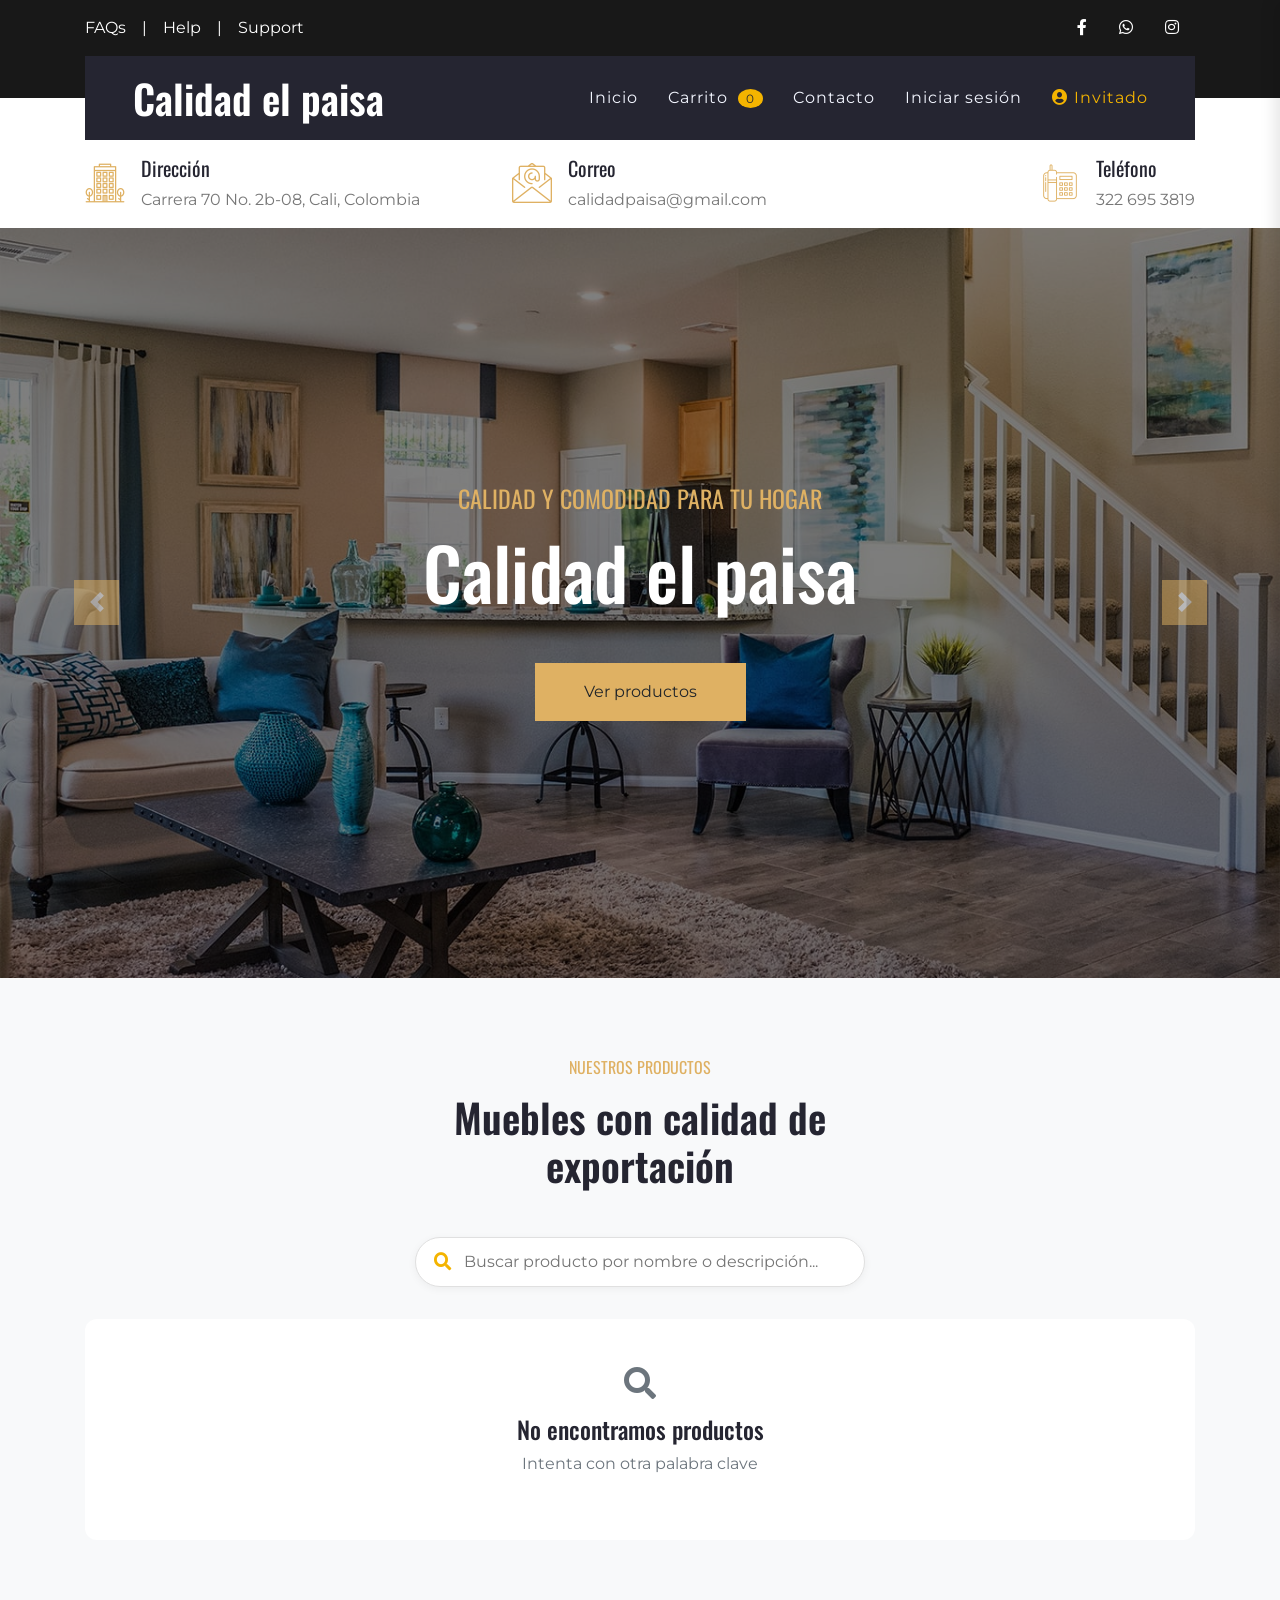
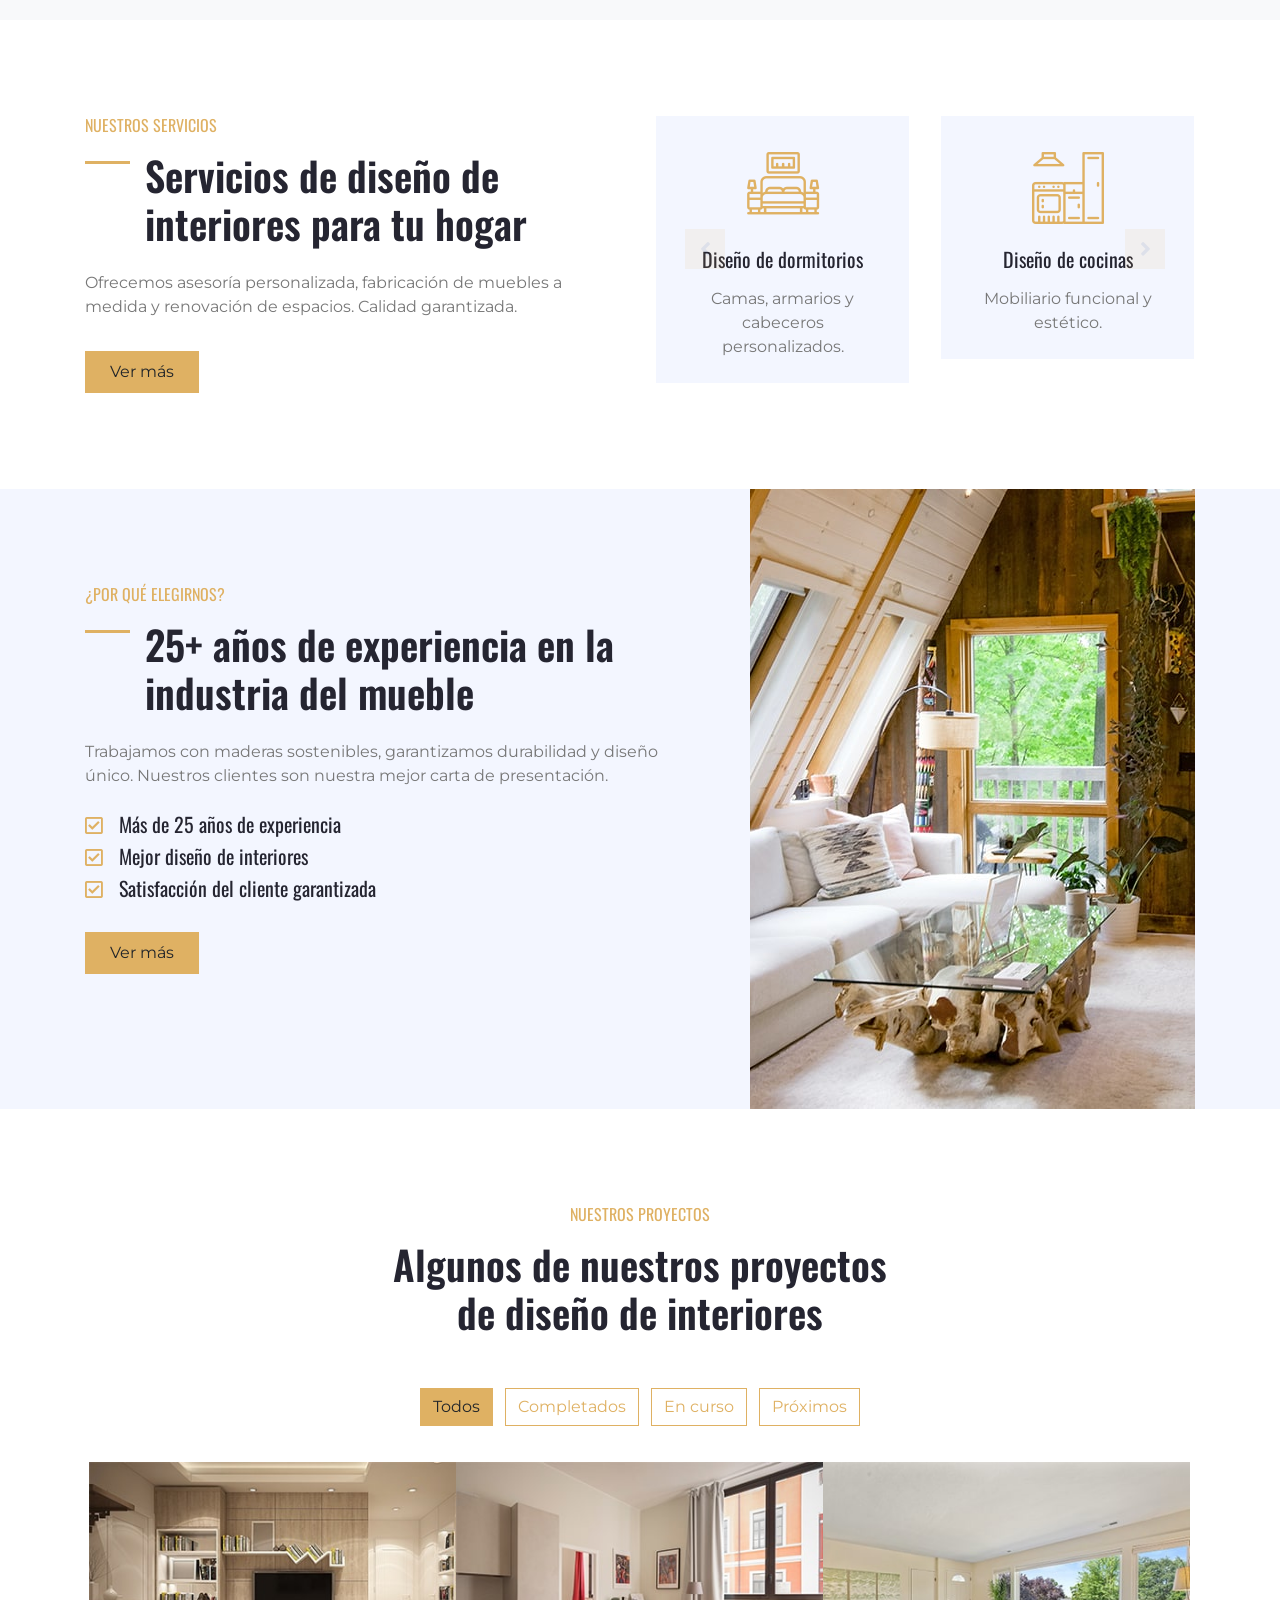
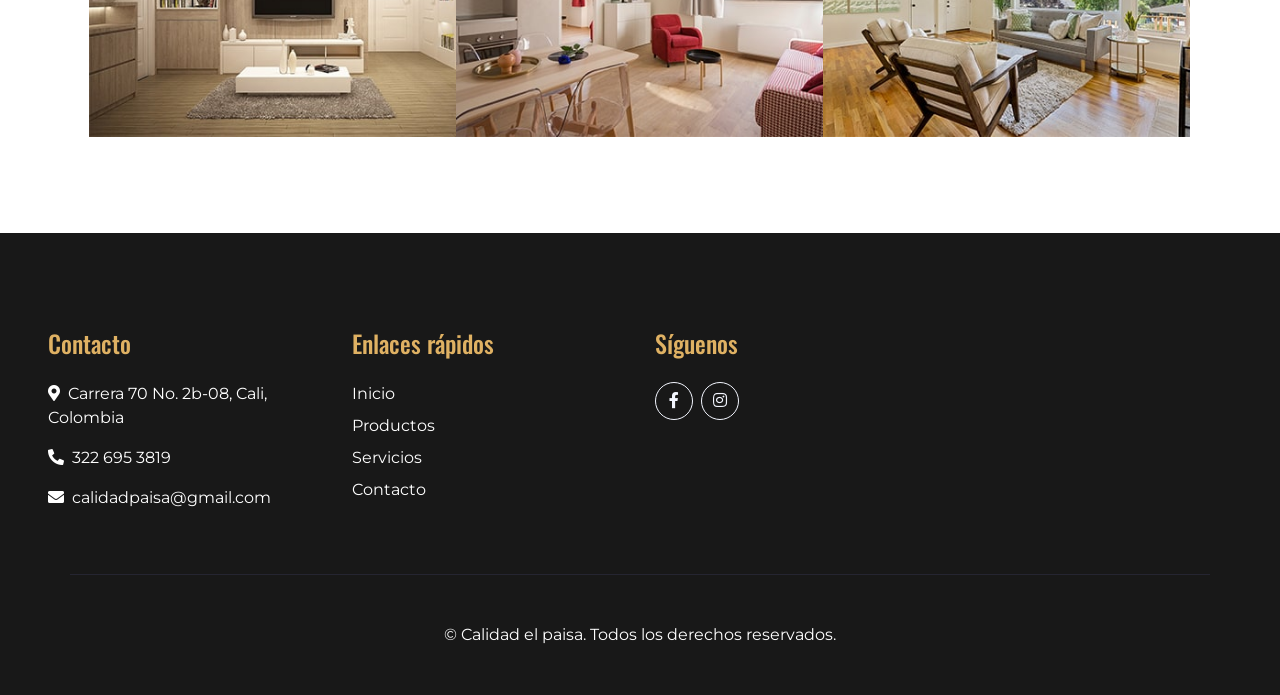
==== commit 77633a54: "añadiendo el componente del carro XD" ====
--- a/index.html
+++ b/index.html
@@ -26,6 +26,7 @@
 
     <!-- Customized Bootstrap Stylesheet -->
     <link href="css/style.css" rel="stylesheet">
+    <link href="componentes/cart.css" rel="stylesheet">
     
     <style>
         .products-section {
@@ -77,113 +78,6 @@
         .btn-add-cart:hover {
             background: #e0a800;
         }
-        .cart-sidebar {
-            position: fixed;
-            top: 0;
-            right: -450px;
-            width: 450px;
-            height: 100%;
-            background: white;
-            box-shadow: -5px 0 15px rgba(0,0,0,0.1);
-            z-index: 9999;
-            transition: right 0.3s ease;
-            display: flex;
-            flex-direction: column;
-        }
-        .cart-sidebar.open {
-            right: 0;
-        }
-        .cart-header {
-            padding: 1.5rem;
-            border-bottom: 1px solid #dee2e6;
-            display: flex;
-            justify-content: space-between;
-            align-items: center;
-        }
-        .cart-items {
-            flex: 1;
-            overflow-y: auto;
-            padding: 1rem;
-        }
-        .cart-item {
-            display: flex;
-            gap: 15px;
-            margin-bottom: 1rem;
-            border-bottom: 1px solid #f0f0f0;
-            padding-bottom: 1rem;
-        }
-        .cart-item-img {
-            width: 70px;
-            height: 70px;
-            background-size: cover;
-            border-radius: 8px;
-        }
-        .cart-item-details {
-            flex: 1;
-        }
-        .cart-item-title {
-            font-weight: 600;
-        }
-        .cart-item-price {
-            color: #f4b400;
-            font-weight: 700;
-        }
-        .cart-qty {
-            display: flex;
-            align-items: center;
-            gap: 10px;
-            margin-top: 8px;
-        }
-        .cart-qty button {
-            background: #f8f9fa;
-            border: 1px solid #ddd;
-            width: 28px;
-            height: 28px;
-            border-radius: 4px;
-            cursor: pointer;
-        }
-        .cart-footer {
-            padding: 1.5rem;
-            border-top: 1px solid #dee2e6;
-        }
-        .cart-total {
-            font-size: 1.3rem;
-            font-weight: 800;
-            margin-bottom: 1rem;
-        }
-        .btn-checkout {
-            background: #f4b400;
-            width: 100%;
-            padding: 12px;
-            border: none;
-            border-radius: 4px;
-            font-weight: bold;
-        }
-        .cart-count {
-            background: #f4b400;
-            color: #2c2c2c;
-            border-radius: 50%;
-            padding: 2px 8px;
-            font-size: 12px;
-            margin-left: 5px;
-        }
-        .toast-notification {
-            position: fixed;
-            bottom: 20px;
-            left: 50%;
-            transform: translateX(-50%);
-            background: #28a745;
-            color: white;
-            padding: 10px 20px;
-            border-radius: 40px;
-            z-index: 10000;
-            opacity: 0;
-            transition: opacity 0.3s;
-            pointer-events: none;
-        }
-        .toast-notification.show {
-            opacity: 1;
-        }
         .user-welcome {
             cursor: pointer;
         }
@@ -243,7 +137,6 @@
             color: #6c757d;
         }
         @media (max-width: 576px) {
-            .cart-sidebar { width: 100%; right: -100%; }
             .search-container { max-width: 100%; }
         }
     </style>
@@ -536,20 +429,7 @@
         </div>
     </div>
 
-    <!-- Carrito lateral -->
-    <div id="cartSidebar" class="cart-sidebar">
-        <div class="cart-header">
-            <h5><i class="fas fa-shopping-cart"></i> Mi carrito</h5>
-            <button id="closeCartBtn" class="close-cart" style="background:none; border:none; font-size:1.5rem;">&times;</button>
-        </div>
-        <div id="cartItemsList" class="cart-items">Carrito vacío</div>
-        <div class="cart-footer">
-            <div class="cart-total">Total: <span id="cartTotalAmount">$0</span></div>
-            <button id="checkoutBtn" class="btn-checkout">Proceder al pago</button>
-        </div>
-    </div>
-
-    <div id="toastMsg" class="toast-notification">Producto agregado</div>
+    <div id="cart-container"></div>
 
     <script src="https://code.jquery.com/jquery-3.4.1.min.js"></script>
     <script src="https://stackpath.bootstrapcdn.com/bootstrap/4.4.1/js/bootstrap.bundle.min.js"></script>
@@ -560,100 +440,10 @@
     <script src="js/main.js"></script>
     <script src="js/api.js"></script>
     <script src="componentes/header.js"></script>
+    <script src="componentes/cart.js"></script>
 
     <script>
         let products = [];
-
-        let cart = [];
-
-        function formatCOP(price) {
-            return new Intl.NumberFormat('es-CO', { style: 'currency', currency: 'COP', minimumFractionDigits: 0 }).format(price);
-        }
-
-        function saveCart() {
-            localStorage.setItem('elPaisaCart', JSON.stringify(cart));
-            updateCartUI();
-        }
-
-        function loadCart() {
-            const saved = localStorage.getItem('elPaisaCart');
-            if (saved) cart = JSON.parse(saved);
-            updateCartUI();
-        }
-
-        function addToCart(product) {
-            const existing = cart.find(item => item.id === product.id);
-            if (existing) existing.quantity += 1;
-            else cart.push({ ...product, quantity: 1 });
-            saveCart();
-            showToast(`${product.name} añadido al carrito`);
-        }
-
-        function updateCartUI() {
-            const count = cart.reduce((sum, i) => sum + i.quantity, 0);
-            document.getElementById('cartCountNav').innerText = count;
-            const container = document.getElementById('cartItemsList');
-            let total = 0;
-            if (cart.length === 0) {
-                container.innerHTML = '<div class="text-center">🛒 Carrito vacío</div>';
-                document.getElementById('cartTotalAmount').innerText = formatCOP(0);
-                return;
-            }
-            let html = '';
-            cart.forEach(item => {
-                const itemTotal = item.price * item.quantity;
-                total += itemTotal;
-                html += `
-                    <div class="cart-item" data-id="${item.id}">
-                        <div class="cart-item-img" style="background-image: url('${item.image}'); background-size:cover;"></div>
-                        <div class="cart-item-details">
-                            <div class="cart-item-title">${item.name}</div>
-                            <div class="cart-item-price">${formatCOP(item.price)}</div>
-                            <div class="cart-qty">
-                                <button class="decr-qty" data-id="${item.id}">-</button>
-                                <span>${item.quantity}</span>
-                                <button class="incr-qty" data-id="${item.id}">+</button>
-                                <button class="remove-item" data-id="${item.id}" style="margin-left:auto; background:none; border:none; color:#dc3545;"><i class="fas fa-trash-alt"></i></button>
-                            </div>
-                        </div>
-                    </div>
-                `;
-            });
-            container.innerHTML = html;
-            document.getElementById('cartTotalAmount').innerHTML = formatCOP(total);
-
-            document.querySelectorAll('.decr-qty').forEach(btn => {
-                btn.addEventListener('click', () => {
-                    const id = parseInt(btn.dataset.id);
-                    const idx = cart.findIndex(i => i.id === id);
-                    if (cart[idx].quantity > 1) cart[idx].quantity--;
-                    else cart.splice(idx, 1);
-                    saveCart();
-                });
-            });
-            document.querySelectorAll('.incr-qty').forEach(btn => {
-                btn.addEventListener('click', () => {
-                    const id = parseInt(btn.dataset.id);
-                    const item = cart.find(i => i.id === id);
-                    item.quantity++;
-                    saveCart();
-                });
-            });
-            document.querySelectorAll('.remove-item').forEach(btn => {
-                btn.addEventListener('click', () => {
-                    const id = parseInt(btn.dataset.id);
-                    cart = cart.filter(i => i.id !== id);
-                    saveCart();
-                });
-            });
-        }
-
-        function showToast(msg) {
-            const toast = document.getElementById('toastMsg');
-            toast.innerText = msg;
-            toast.classList.add('show');
-            setTimeout(() => toast.classList.remove('show'), 2000);
-        }
 
         function renderProducts(productsToRender = products) {
             const grid = document.getElementById('productsGrid');
@@ -696,19 +486,6 @@
             if (clearBtn) clearBtn.style.display = searchTerm.trim() ? 'block' : 'none';
         }
 
-        var cartSidebar = document.getElementById('cartSidebar');
-        document.getElementById('closeCartBtn').addEventListener('click', () => {
-            cartSidebar.classList.remove('open');
-        });
-
-        document.getElementById('checkoutBtn').addEventListener('click', () => {
-            if (cart.length === 0) {
-                showToast("El carrito está vacío");
-                return;
-            }
-            window.location.href = 'pago.html';
-        });
-
         const searchInput = document.getElementById('searchInput');
         const clearBtn = document.getElementById('clearSearchBtn');
         if (searchInput) {
@@ -725,7 +502,6 @@
         }
 
         document.addEventListener('headerLoaded', function () {
-            loadCart();
             API.getProductos().then(res => {
                 if (res.success) {
                     products = res.productos.map(p => ({
--- a/componentes/cart.css
+++ b/componentes/cart.css
@@ -0,0 +1,110 @@
+.cart-sidebar {
+    position: fixed;
+    top: 0;
+    right: -450px;
+    width: 450px;
+    height: 100%;
+    background: white;
+    box-shadow: -5px 0 15px rgba(0,0,0,0.1);
+    z-index: 9999;
+    transition: right 0.3s ease;
+    display: flex;
+    flex-direction: column;
+}
+.cart-sidebar.open {
+    right: 0;
+}
+.cart-header {
+    padding: 1.5rem;
+    border-bottom: 1px solid #dee2e6;
+    display: flex;
+    justify-content: space-between;
+    align-items: center;
+}
+.cart-items {
+    flex: 1;
+    overflow-y: auto;
+    padding: 1rem;
+}
+.cart-item {
+    display: flex;
+    gap: 15px;
+    margin-bottom: 1rem;
+    border-bottom: 1px solid #f0f0f0;
+    padding-bottom: 1rem;
+}
+.cart-item-img {
+    width: 70px;
+    height: 70px;
+    background-size: cover;
+    border-radius: 8px;
+}
+.cart-item-details {
+    flex: 1;
+}
+.cart-item-title {
+    font-weight: 600;
+}
+.cart-item-price {
+    color: #f4b400;
+    font-weight: 700;
+}
+.cart-qty {
+    display: flex;
+    align-items: center;
+    gap: 10px;
+    margin-top: 8px;
+}
+.cart-qty button {
+    background: #f8f9fa;
+    border: 1px solid #ddd;
+    width: 28px;
+    height: 28px;
+    border-radius: 4px;
+    cursor: pointer;
+}
+.cart-footer {
+    padding: 1.5rem;
+    border-top: 1px solid #dee2e6;
+}
+.cart-total {
+    font-size: 1.3rem;
+    font-weight: 800;
+    margin-bottom: 1rem;
+}
+.btn-checkout {
+    background: #f4b400;
+    width: 100%;
+    padding: 12px;
+    border: none;
+    border-radius: 4px;
+    font-weight: bold;
+}
+.cart-count {
+    background: #f4b400;
+    color: #2c2c2c;
+    border-radius: 50%;
+    padding: 2px 8px;
+    font-size: 12px;
+    margin-left: 5px;
+}
+.toast-notification {
+    position: fixed;
+    bottom: 20px;
+    left: 50%;
+    transform: translateX(-50%);
+    background: #28a745;
+    color: white;
+    padding: 10px 20px;
+    border-radius: 40px;
+    z-index: 10000;
+    opacity: 0;
+    transition: opacity 0.3s;
+    pointer-events: none;
+}
+.toast-notification.show {
+    opacity: 1;
+}
+@media (max-width: 576px) {
+    .cart-sidebar { width: 100%; right: -100%; }
+}
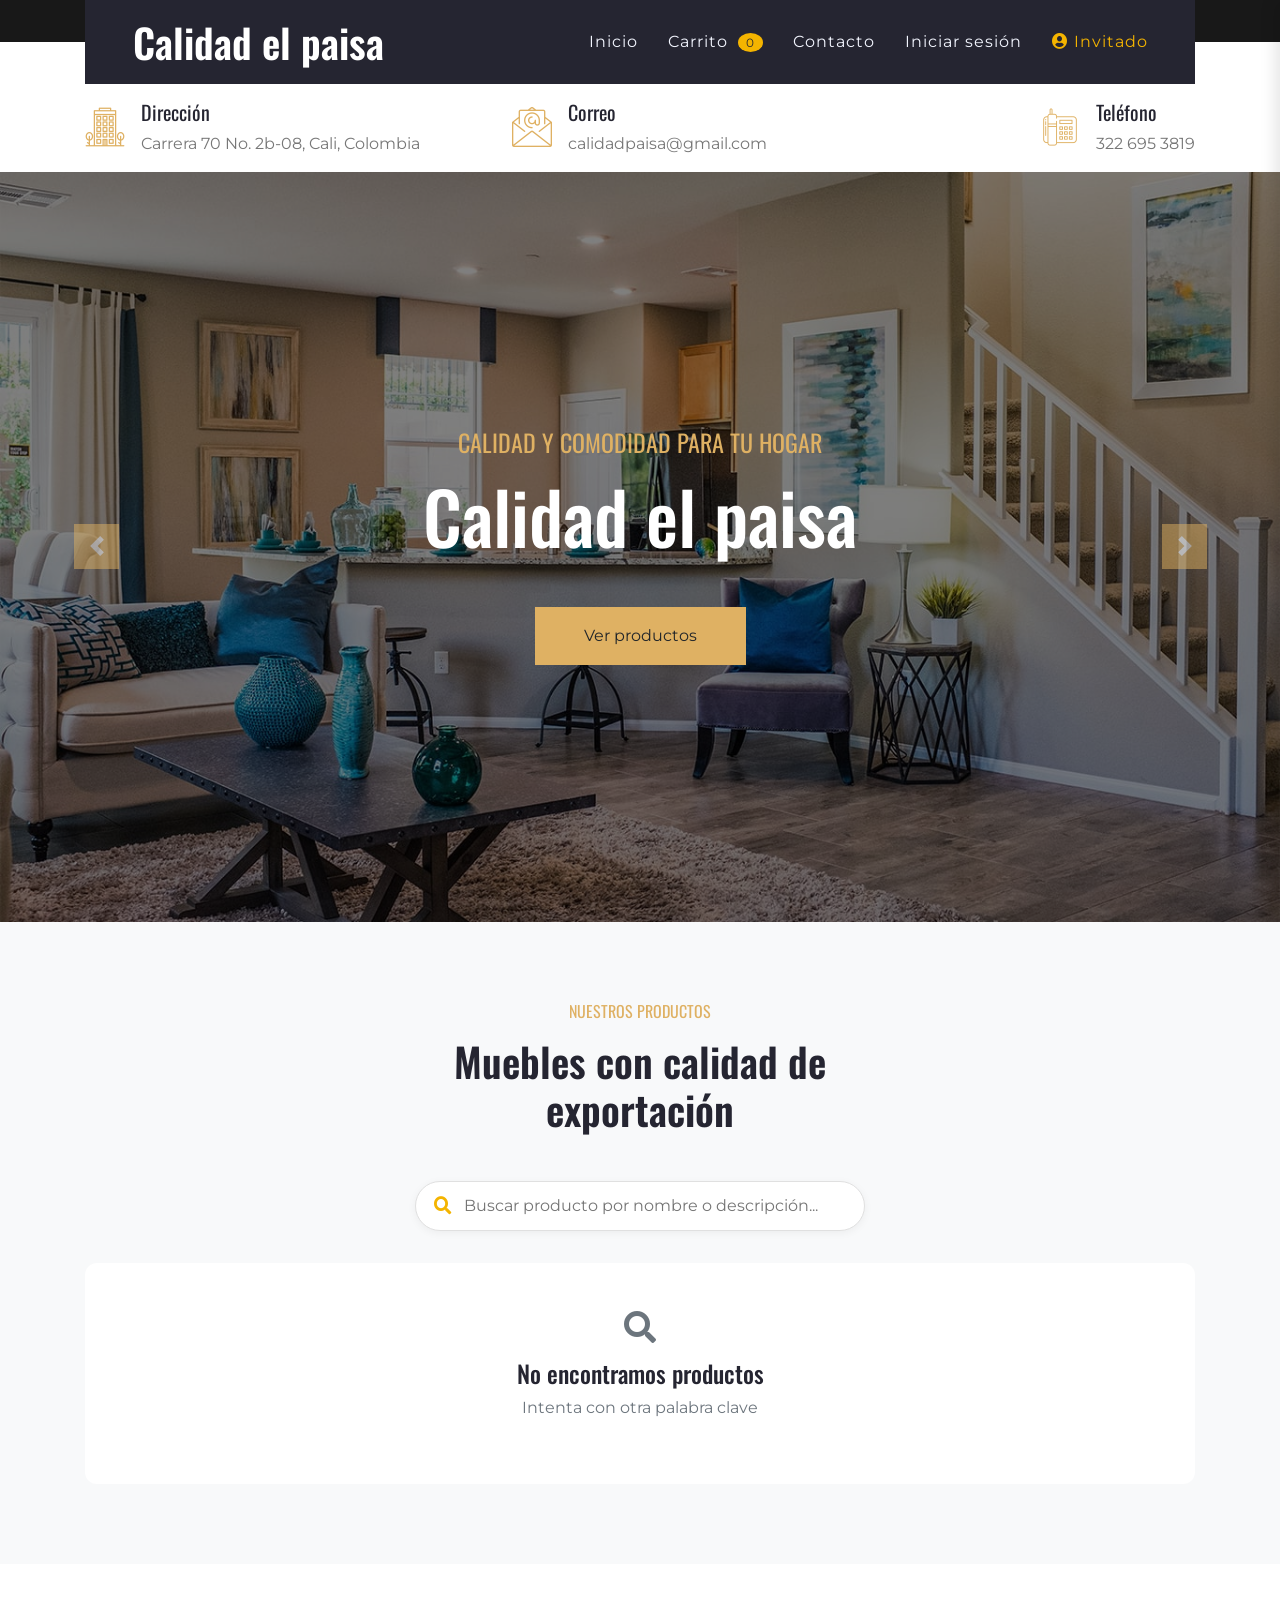
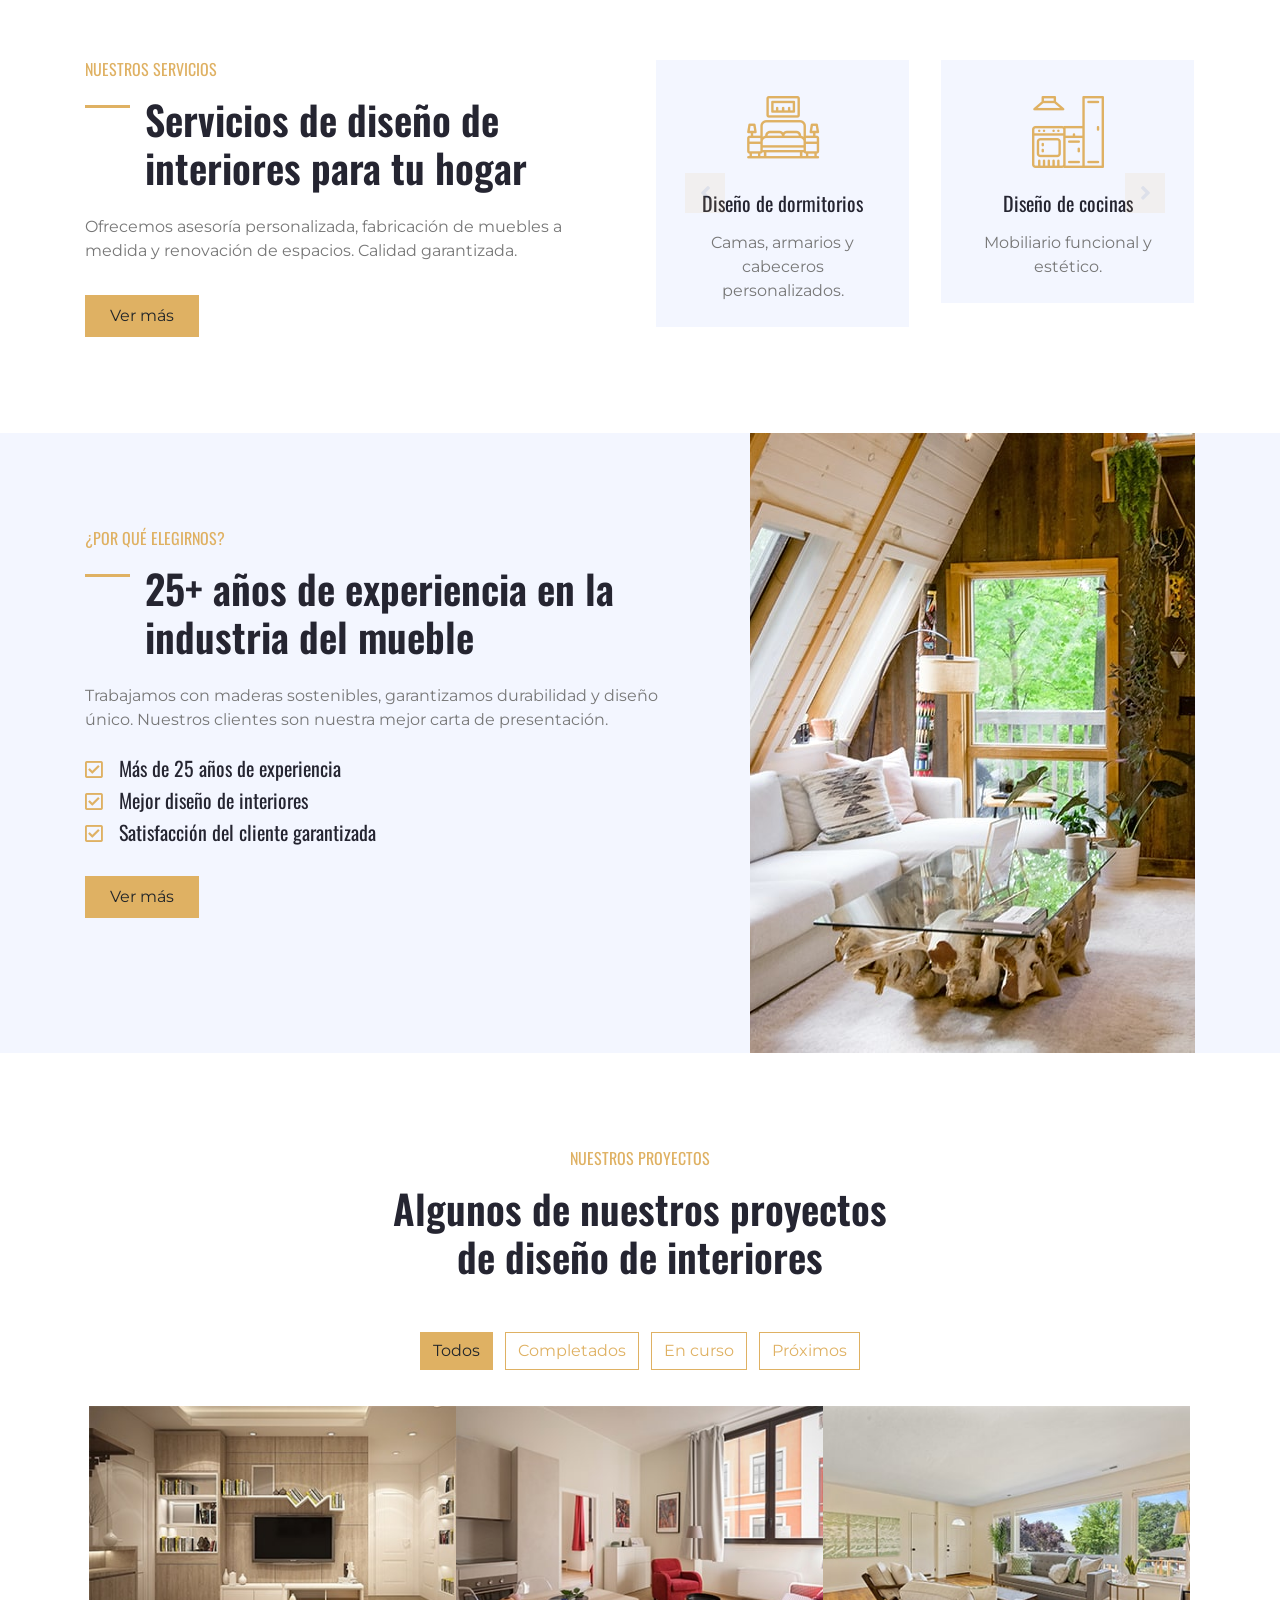
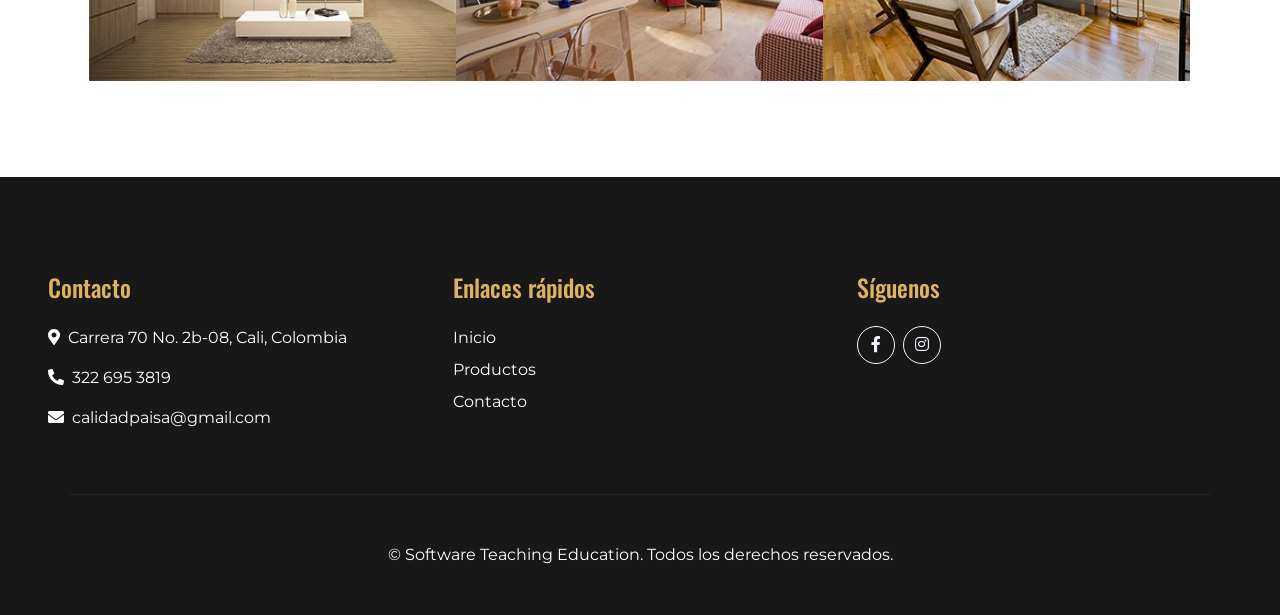
==== commit ed5c0ef4: "informacion de contacto unificada" ====
--- a/index.html
+++ b/index.html
@@ -144,66 +144,9 @@
 
 <body>
 
-    <!-- Topbar -->
-    <div class="container-fluid bg-dark py-3">
-        <div class="container">
-            <div class="row">
-                <div class="col-md-6 text-center text-lg-left mb-2 mb-lg-0">
-                    <div class="d-inline-flex align-items-center">
-                        <a class="text-white pr-3" href="#">FAQs</a>
-                        <span class="text-white">|</span>
-                        <a class="text-white px-3" href="#">Help</a>
-                        <span class="text-white">|</span>
-                        <a class="text-white pl-3" href="#">Support</a>
-                    </div>
-                </div>
-                <div class="col-md-6 text-center text-lg-right">
-                    <div class="d-inline-flex align-items-center">
-                        <a class="text-white px-3" href="https://www.facebook.com/people/Muebles-y-colchones-Calidad-el-Paisa/100066455125406/"><i class="fab fa-facebook-f"></i></a>
-                        <a class="text-white px-3" href="javascript:void(0);"><i class="fab fa-whatsapp"></i></a>
-                        <a class="text-white px-3" href="https://www.instagram.com/calidadelpaisa/"><i class="fab fa-instagram"></i></a>
-                    </div>
-                </div>
-            </div>
-        </div>
-    </div>
-
     <div id="header-container"></div>
 
-    <!-- Under Nav -->
-    <div class="container-fluid bg-white py-3">
-        <div class="container">
-            <div class="row">
-                <div class="col-lg-4 text-left mb-3 mb-lg-0">
-                    <div class="d-inline-flex text-left">
-                        <h1 class="flaticon-office font-weight-normal text-primary m-0 mr-3"></h1>
-                        <div class="d-flex flex-column">
-                            <h5>Dirección</h5>
-                            <p class="m-0">Carrera 70 No. 2b-08, Cali, Colombia</p>
-                        </div>
-                    </div>
-                </div>
-                <div class="col-lg-4 text-left text-lg-center mb-3 mb-lg-0">
-                    <div class="d-inline-flex text-left">
-                        <h1 class="flaticon-email font-weight-normal text-primary m-0 mr-3"></h1>
-                        <div class="d-flex flex-column">
-                            <h5>Correo</h5>
-                            <p class="m-0">calidadpaisa@gmail.com</p>
-                        </div>
-                    </div>
-                </div>
-                <div class="col-lg-4 text-left text-lg-right mb-3 mb-lg-0">
-                    <div class="d-inline-flex text-left">
-                        <h1 class="flaticon-telephone font-weight-normal text-primary m-0 mr-3"></h1>
-                        <div class="d-flex flex-column">
-                            <h5>Teléfono</h5>
-                            <p class="m-0">322 695 3819</p>
-                        </div>
-                    </div>
-                </div>
-            </div>
-        </div>
-    </div>
+    <div id="info-contacto-container"></div>
 
     <!-- Carousel -->
     <div class="container-fluid p-0">
@@ -398,37 +341,7 @@
     </div>
     <!-- Projects End -->
 
-    <!-- Footer -->
-    <div class="container-fluid bg-dark text-white py-5 px-sm-3 px-md-5">
-        <div class="row pt-5">
-            <div class="col-lg-3 col-md-6 mb-5">
-                <h4 class="text-primary mb-4">Contacto</h4>
-                <p><i class="fa fa-map-marker-alt mr-2"></i>Carrera 70 No. 2b-08, Cali, Colombia</p>
-                <p><i class="fa fa-phone-alt mr-2"></i>322 695 3819</p>
-                <p><i class="fa fa-envelope mr-2"></i>calidadpaisa@gmail.com</p>
-            </div>
-            <div class="col-lg-3 col-md-6 mb-5">
-                <h4 class="text-primary mb-4">Enlaces rápidos</h4>
-                <div class="d-flex flex-column justify-content-start">
-                    <a class="text-white mb-2" href="#">Inicio</a>
-                    <a class="text-white mb-2" href="#">Productos</a>
-                    <a class="text-white mb-2" href="#">Servicios</a>
-                    <a class="text-white mb-2" href="#">Contacto</a>
-                </div>
-            </div>
-            <div class="col-lg-3 col-md-6 mb-5">
-                <h4 class="text-primary mb-4">Síguenos</h4>
-                <div class="d-flex justify-content-start">
-                    <a class="btn btn-outline-light rounded-circle text-center mr-2 px-0" style="width: 38px; height: 38px;" href="#"><i class="fab fa-facebook-f"></i></a>
-                    <a class="btn btn-outline-light rounded-circle text-center mr-2 px-0" style="width: 38px; height: 38px;" href="#"><i class="fab fa-instagram"></i></a>
-                </div>
-            </div>
-        </div>
-        <div class="container border-top border-secondary pt-5">
-            <p class="m-0 text-center text-white">&copy; Calidad el paisa. Todos los derechos reservados.</p>
-        </div>
-    </div>
-
+    <div id="footer-container"></div>
     <div id="cart-container"></div>
 
     <script src="https://code.jquery.com/jquery-3.4.1.min.js"></script>
@@ -440,7 +353,9 @@
     <script src="js/main.js"></script>
     <script src="js/api.js"></script>
     <script src="componentes/header.js"></script>
+    <script src="componentes/info-contacto.js"></script>
     <script src="componentes/cart.js"></script>
+    <script src="componentes/footer.js"></script>
 
     <script>
         let products = [];
